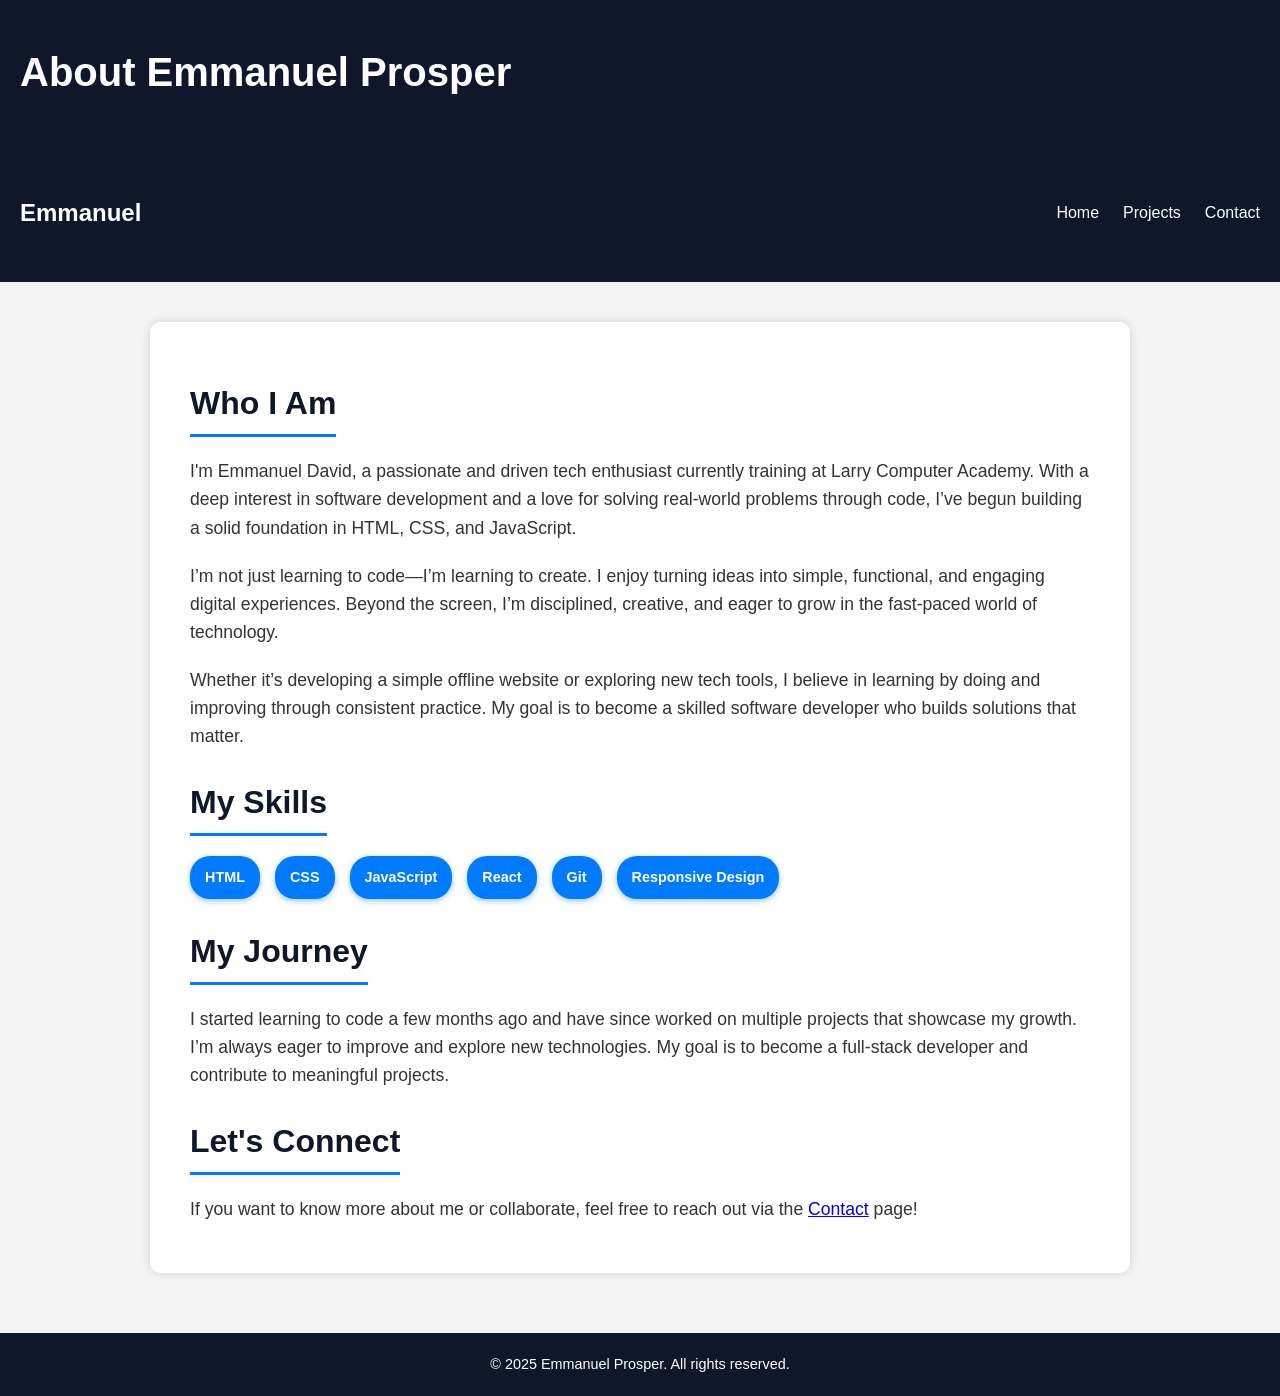
==== about.html @ 2d4dc5f2 "i" ====
<!DOCTYPE html>
<html lang="en">
<head>
  <meta charset="UTF-8" />
  <meta name="viewport" content="width=device-width, initial-scale=1" />
  <title>About Emmanuel Prosper</title>
  <link rel="icon" href="mylogo.jpg">
  <style>
    header {
      background: #1a1a40;
      padding: 1rem 2rem;
      display: flex;
      justify-content: space-between;
      align-items: center;
    }
    .logo {
      color: #fff;
      font-size: 1.5rem;
      font-weight: bold;
    }
        .nav-links {
      list-style: none;
      display: flex;
      gap: 1.5rem;
    }
    .nav-links a {
      color: #fff;
      text-decoration: none;
      font-weight: 500;
    }
    .nav-links a:hover {
      color: #ffd700;
    }
    body {
      margin: 0;
      font-family: 'Segoe UI', Tahoma, Geneva, Verdana, sans-serif;
      background-color: #f4f4f4;
      color: #333;
      line-height: 1.6;
    }
    header {
      background-color: #0f172a;
      color: white;
      padding: 40px 20px;
      text-align: center;
    }
    header h1 {
      margin: 0;
      font-size: 2.5rem;
    }
    main {
      max-width: 900px;
      margin: 40px auto;
      background: white;
      padding: 30px 40px;
      border-radius: 10px;
      box-shadow: 0 0 10px rgba(15, 23, 42, 0.15);
    }
    main h2 {
      color: #0f172a;
      margin-bottom: 20px;
      font-size: 2rem;
      border-bottom: 3px solid #007BFF;
      padding-bottom: 5px;
      width: fit-content;
    }
    main p {
      margin-bottom: 20px;
      font-size: 1.1rem;
    }
    .skills {
      display: flex;
      flex-wrap: wrap;
      gap: 15px;
    }
    .skill {
      background: #007BFF;
        color: white;
      padding: 10px 15px;
      border-radius: 20px;
      font-weight: 600;
      font-size: 0.9rem;
      box-shadow: 0 2px 6px rgba(0, 123, 255, 0.4);
    }
    footer {
      text-align: center;
      padding: 20px;
      background: #0f172a;
      color: white;
      margin-top: 60px;
      font-size: 0.9rem;
    }
    @media (max-width: 600px) {
      main {
        padding: 20px;
        margin: 20px;
      }
    }
  </style>
</head>
<body>
  <header>
    <h1>About Emmanuel Prosper</h1>
  </header>
    <header>
    <div class="logo">Emmanuel</div>
    <ul class="nav-links">
      <li><a href="index.html">Home</a></li>
      <li><a href="projects.html">Projects</a></li>
      <li><a href="contact.html">Contact</a></li>
    </ul>
  </header>


  <main>
    <h2>Who I Am</h2>
    <p>I'm Emmanuel David, a passionate and driven tech enthusiast currently training at Larry Computer Academy. With a deep interest in software development and a love for solving real-world problems through code, I’ve begun building a solid foundation in HTML, CSS, and JavaScript.</p>
    <p>I’m not just learning to code—I’m learning to create. I enjoy turning ideas into simple, functional, and engaging digital experiences. Beyond the screen, I’m disciplined, creative, and eager to grow in the fast-paced world of technology. </p>
    <p> Whether it’s developing a simple offline website or exploring new tech tools, I believe in learning by doing and improving through consistent practice. My goal is to become a skilled software developer who builds solutions that matter.</p>

    <h2>My Skills</h2>
    <div class="skills">
      <div class="skill">HTML</div>
      <div class="skill">CSS</div>
      <div class="skill">JavaScript</div>
      <div class="skill">React</div>
      <div class="skill">Git</div>
      <div class="skill">Responsive Design</div>
    </div>

    <h2>My Journey</h2>
    <p>I started learning to code a few months ago and have since worked on multiple projects that showcase my growth. I’m always eager to improve and explore new technologies. My goal is to become a full-stack developer and contribute to meaningful projects.</p>

    <h2>Let's Connect</h2>
    <p>If you want to know more about me or collaborate, feel free to reach out via the <a href="contact.html">Contact</a> page!</p>
  </main>

  <footer>
    &copy; 2025 Emmanuel Prosper. All rights reserved.
  </footer>
</body>
</html>
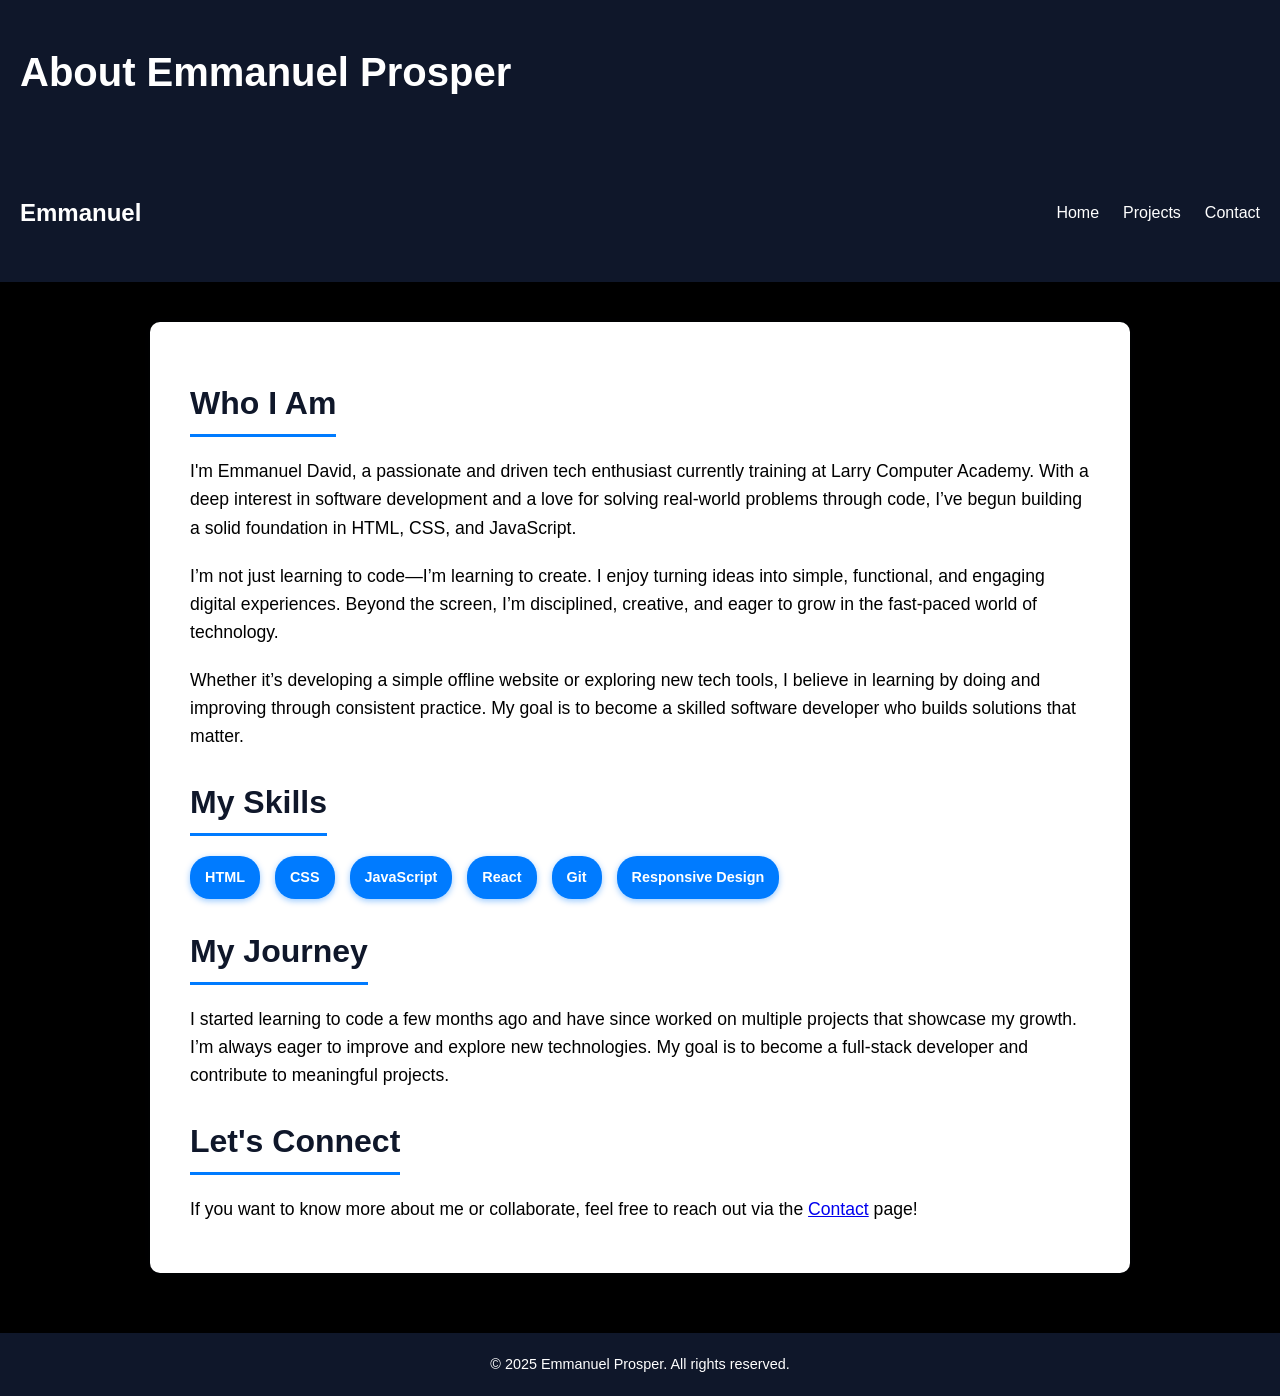
==== commit 96aecdd3: "maybe final" ====
--- a/about.html
+++ b/about.html
@@ -24,9 +24,12 @@
       gap: 1.5rem;
     }
     .nav-links a {
-      color: #fff;
+      color: white;
       text-decoration: none;
       font-weight: 500;
+      position: sticky;
+      top: 10px;
+      bottom: 10px;
     }
     .nav-links a:hover {
       color: #ffd700;
@@ -34,8 +37,8 @@
     body {
       margin: 0;
       font-family: 'Segoe UI', Tahoma, Geneva, Verdana, sans-serif;
-      background-color: #f4f4f4;
-      color: #333;
+      background-color: black;
+      color:black;
       line-height: 1.6;
     }
     header {
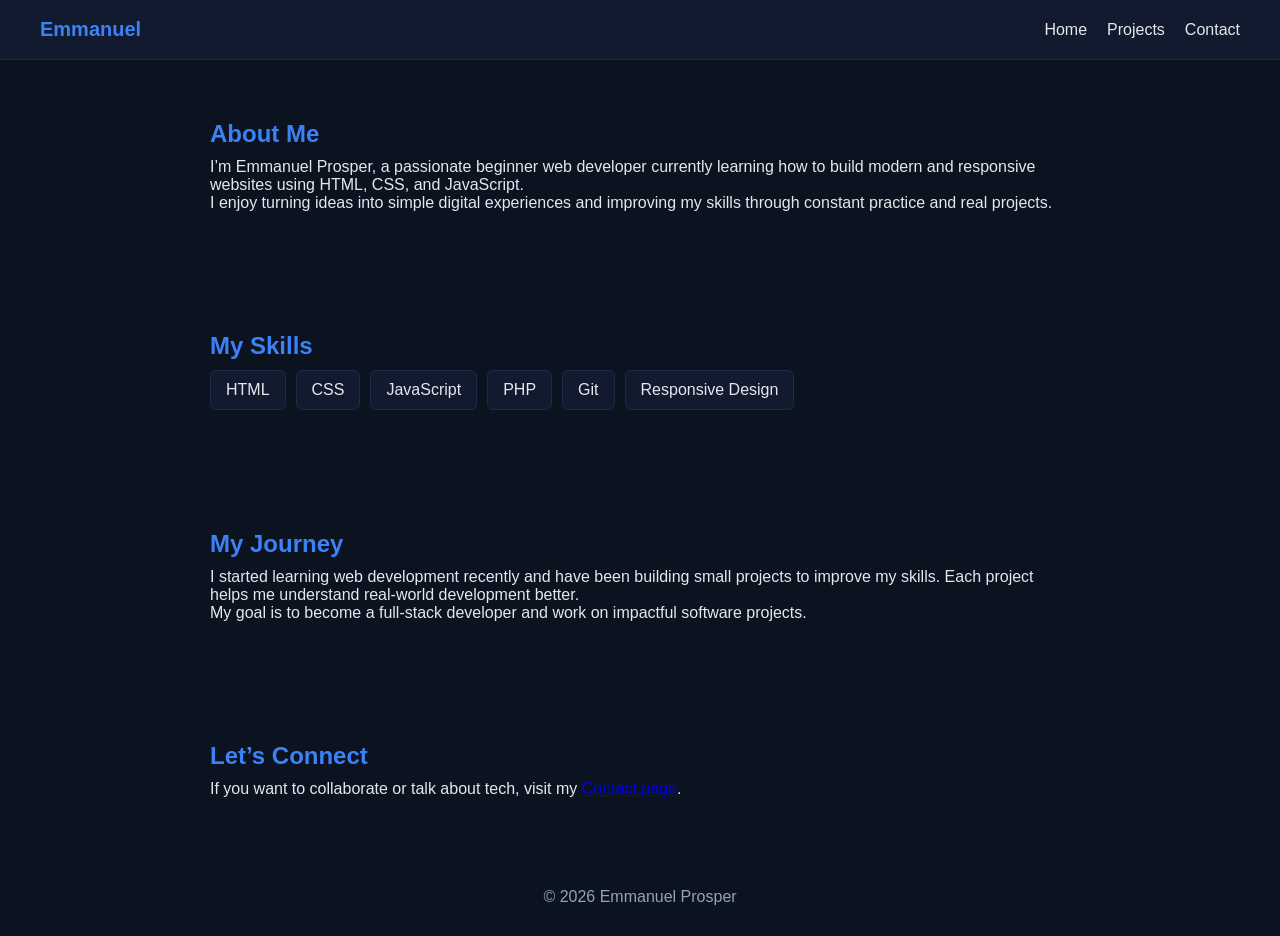
==== commit 41a110ca: "push" ====
--- a/about.html
+++ b/about.html
@@ -1,145 +1,78 @@
 <!DOCTYPE html>
 <html lang="en">
 <head>
-  <meta charset="UTF-8" />
-  <meta name="viewport" content="width=device-width, initial-scale=1" />
-  <title>About Emmanuel Prosper</title>
+  <meta charset="UTF-8">
+  <meta name="viewport" content="width=device-width, initial-scale=1.0">
+  <title>About | Emmanuel Prosper</title>
+
   <link rel="icon" href="mylogo.jpg">
-  <style>
-    header {
-      background: #1a1a40;
-      padding: 1rem 2rem;
-      display: flex;
-      justify-content: space-between;
-      align-items: center;
-    }
-    .logo {
-      color: #fff;
-      font-size: 1.5rem;
-      font-weight: bold;
-    }
-        .nav-links {
-      list-style: none;
-      display: flex;
-      gap: 1.5rem;
-    }
-    .nav-links a {
-      color: white;
-      text-decoration: none;
-      font-weight: 500;
-      position: sticky;
-      top: 10px;
-      bottom: 10px;
-    }
-    .nav-links a:hover {
-      color: #ffd700;
-    }
-    body {
-      margin: 0;
-      font-family: 'Segoe UI', Tahoma, Geneva, Verdana, sans-serif;
-      background-color: black;
-      color:black;
-      line-height: 1.6;
-    }
-    header {
-      background-color: #0f172a;
-      color: white;
-      padding: 40px 20px;
-      text-align: center;
-    }
-    header h1 {
-      margin: 0;
-      font-size: 2.5rem;
-    }
-    main {
-      max-width: 900px;
-      margin: 40px auto;
-      background: white;
-      padding: 30px 40px;
-      border-radius: 10px;
-      box-shadow: 0 0 10px rgba(15, 23, 42, 0.15);
-    }
-    main h2 {
-      color: #0f172a;
-      margin-bottom: 20px;
-      font-size: 2rem;
-      border-bottom: 3px solid #007BFF;
-      padding-bottom: 5px;
-      width: fit-content;
-    }
-    main p {
-      margin-bottom: 20px;
-      font-size: 1.1rem;
-    }
-    .skills {
-      display: flex;
-      flex-wrap: wrap;
-      gap: 15px;
-    }
-    .skill {
-      background: #007BFF;
-        color: white;
-      padding: 10px 15px;
-      border-radius: 20px;
-      font-weight: 600;
-      font-size: 0.9rem;
-      box-shadow: 0 2px 6px rgba(0, 123, 255, 0.4);
-    }
-    footer {
-      text-align: center;
-      padding: 20px;
-      background: #0f172a;
-      color: white;
-      margin-top: 60px;
-      font-size: 0.9rem;
-    }
-    @media (max-width: 600px) {
-      main {
-        padding: 20px;
-        margin: 20px;
-      }
-    }
-  </style>
+  <link rel="stylesheet" href="style.css">
 </head>
+
 <body>
-  <header>
-    <h1>About Emmanuel Prosper</h1>
-  </header>
-    <header>
-    <div class="logo">Emmanuel</div>
-    <ul class="nav-links">
-      <li><a href="index.html">Home</a></li>
-      <li><a href="projects.html">Projects</a></li>
-      <li><a href="contact.html">Contact</a></li>
-    </ul>
-  </header>
 
+<header>
+  <div class="logo">Emmanuel</div>
 
-  <main>
-    <h2>Who I Am</h2>
-    <p>I'm Emmanuel David, a passionate and driven tech enthusiast currently training at Larry Computer Academy. With a deep interest in software development and a love for solving real-world problems through code, I’ve begun building a solid foundation in HTML, CSS, and JavaScript.</p>
-    <p>I’m not just learning to code—I’m learning to create. I enjoy turning ideas into simple, functional, and engaging digital experiences. Beyond the screen, I’m disciplined, creative, and eager to grow in the fast-paced world of technology. </p>
-    <p> Whether it’s developing a simple offline website or exploring new tech tools, I believe in learning by doing and improving through consistent practice. My goal is to become a skilled software developer who builds solutions that matter.</p>
+  <ul class="nav-links">
+    <li><a href="index.html">Home</a></li>
+    <li><a href="projects.html">Projects</a></li>
+    <li><a href="contact.html">Contact</a></li>
+  </ul>
+</header>
 
-    <h2>My Skills</h2>
-    <div class="skills">
-      <div class="skill">HTML</div>
-      <div class="skill">CSS</div>
-      <div class="skill">JavaScript</div>
-      <div class="skill">React</div>
-      <div class="skill">Git</div>
-      <div class="skill">Responsive Design</div>
-    </div>
+<section class="section">
+  <h2>About Me</h2>
 
-    <h2>My Journey</h2>
-    <p>I started learning to code a few months ago and have since worked on multiple projects that showcase my growth. I’m always eager to improve and explore new technologies. My goal is to become a full-stack developer and contribute to meaningful projects.</p>
+  <p>
+    I’m Emmanuel Prosper, a passionate beginner web developer currently learning
+    how to build modern and responsive websites using HTML, CSS, and JavaScript.
+  </p>
 
-    <h2>Let's Connect</h2>
-    <p>If you want to know more about me or collaborate, feel free to reach out via the <a href="contact.html">Contact</a> page!</p>
-  </main>
+  <p>
+    I enjoy turning ideas into simple digital experiences and improving my skills
+    through constant practice and real projects.
+  </p>
+</section>
 
-  <footer>
-    &copy; 2025 Emmanuel Prosper. All rights reserved.
-  </footer>
+<section class="section">
+  <h2>My Skills</h2>
+
+  <div class="skills">
+    <div class="skill">HTML</div>
+    <div class="skill">CSS</div>
+    <div class="skill">JavaScript</div>
+    <div class="skill">PHP</div>
+    <div class="skill">Git</div>
+    <div class="skill">Responsive Design</div>
+  </div>
+</section>
+
+<section class="section">
+  <h2>My Journey</h2>
+
+  <p>
+    I started learning web development recently and have been building small projects
+    to improve my skills. Each project helps me understand real-world development better.
+  </p>
+
+  <p>
+    My goal is to become a full-stack developer and work on impactful software projects.
+  </p>
+</section>
+
+<section class="section">
+  <h2>Let’s Connect</h2>
+
+  <p>
+    If you want to collaborate or talk about tech, visit my
+    <a href="contact.html">Contact page</a>.
+  </p>
+</section>
+
+<footer>
+  <p>© 2026 Emmanuel Prosper</p>
+</footer>
+
 </body>
 </html>
--- a/style.css
+++ b/style.css
@@ -0,0 +1,240 @@
+* {
+  margin: 0;
+  padding: 0;
+  box-sizing: border-box;
+  font-family: Arial, sans-serif;
+}
+
+body {
+  background: #0b1220;
+  color: #e5e7eb;
+}
+
+header {
+  display: flex;
+  justify-content: space-between;
+  align-items: center;
+  padding: 18px 40px;
+  background: #111a2e;
+  border-bottom: 1px solid #1f2a44;
+  position: sticky;
+  top: 0;
+}
+
+.logo {
+  color: #3b82f6;
+  font-weight: bold;
+  font-size: 20px;
+}
+
+.nav-links {
+  display: flex;
+  list-style: none;
+  gap: 20px;
+}
+
+.nav-links a {
+  color: #e5e7eb;
+  text-decoration: none;
+}
+
+.nav-links a:hover {
+  color: #3b82f6;
+}
+
+.hero {
+  text-align: center;
+  padding: 90px 20px;
+}
+
+.hero h1 {
+  font-size: 42px;
+}
+
+.hero span {
+  color: #3b82f6;
+}
+
+#typing {
+  margin-top: 10px;
+  color: #94a3b8;
+}
+
+.btn {
+  display: inline-block;
+  margin-top: 20px;
+  padding: 10px 18px;
+  background: #3b82f6;
+  color: white;
+  border-radius: 6px;
+  text-decoration: none;
+  transition: 0.3s;
+}
+
+.btn:hover {
+  background: #2563eb;
+  transform: translateY(-2px);
+}
+
+.btn.outline {
+  background: transparent;
+  border: 1px solid #3b82f6;
+  color: #3b82f6;
+}
+
+.section {
+  max-width: 900px;
+  margin: auto;
+  padding: 60px 20px;
+}
+
+.section h2 {
+  color: #3b82f6;
+  margin-bottom: 10px;
+}
+
+.skills {
+  display: flex;
+  flex-wrap: wrap;
+  gap: 10px;
+}
+
+.skill {
+  background: #111a2e;
+  border: 1px solid #1f2a44;
+  padding: 10px 15px;
+  border-radius: 6px;
+}
+
+footer {
+  text-align: center;
+  padding: 30px;
+  color: #94a3b8;
+}
+
+.contact-wrapper {
+  min-height: 80vh;
+  display: flex;
+  justify-content: center;
+  align-items: center;
+  padding: 40px 20px;
+}
+
+.contact-card {
+  width: 100%;
+  max-width: 500px;
+  background: #111a2e;
+  border: 1px solid #1f2a44;
+  padding: 30px;
+  border-radius: 12px;
+  text-align: center;
+}
+
+.contact-card h1 {
+  color: #3b82f6;
+  margin-bottom: 10px;
+}
+
+.contact-card p {
+  color: #94a3b8;
+  margin-bottom: 20px;
+}
+
+.contact-card form {
+  display: flex;
+  flex-direction: column;
+  gap: 12px;
+}
+
+.contact-card input,
+.contact-card textarea {
+  padding: 12px;
+  border-radius: 6px;
+  border: 1px solid #1f2a44;
+  background: #0b1220;
+  color: #e5e7eb;
+  outline: none;
+}
+
+.contact-card input:focus,
+.contact-card textarea:focus {
+  border-color: #3b82f6;
+}
+
+.contact-card button {
+  padding: 12px;
+  background: #3b82f6;
+  border: none;
+  color: white;
+  border-radius: 6px;
+  cursor: pointer;
+  transition: 0.3s;
+}
+
+.contact-card button:hover {
+  background: #2563eb;
+}
+
+.socials {
+  margin-top: 20px;
+  display: flex;
+  justify-content: center;
+  gap: 10px;
+}
+
+.socials a {
+  color: #e5e7eb;
+  text-decoration: none;
+  padding: 6px 10px;
+  border: 1px solid #1f2a44;
+  border-radius: 6px;
+  font-size: 14px;
+  transition: 0.3s;
+}
+
+.socials a:hover {
+  border-color: #3b82f6;
+  color: #3b82f6;
+}
+
+.projects {
+  display: grid;
+  grid-template-columns: repeat(auto-fit, minmax(260px, 1fr));
+  gap: 20px;
+}
+
+.project-card {
+  background: #111a2e;
+  border: 1px solid #1f2a44;
+  padding: 20px;
+  border-radius: 10px;
+  transition: 0.3s;
+  position: relative;
+  overflow: hidden;
+}
+.project-card:hover {
+  transform: translateY(-6px);
+  border-color: #3b82f6;
+  box-shadow: 0 10px 25px rgba(59,130,246,0.15);
+}
+.project-card h3 {
+  color: #e5e7eb;
+  margin-bottom: 8px;
+}
+
+.project-card p {
+  color: #94a3b8;
+  font-size: 14px;
+}
+
+.project-card a {
+  display: inline-block;
+  margin-top: 12px;
+  color: #3b82f6;
+  text-decoration: none;
+  font-weight: bold;
+}
+
+.project-card a:hover {
+  text-decoration: underline;
+}
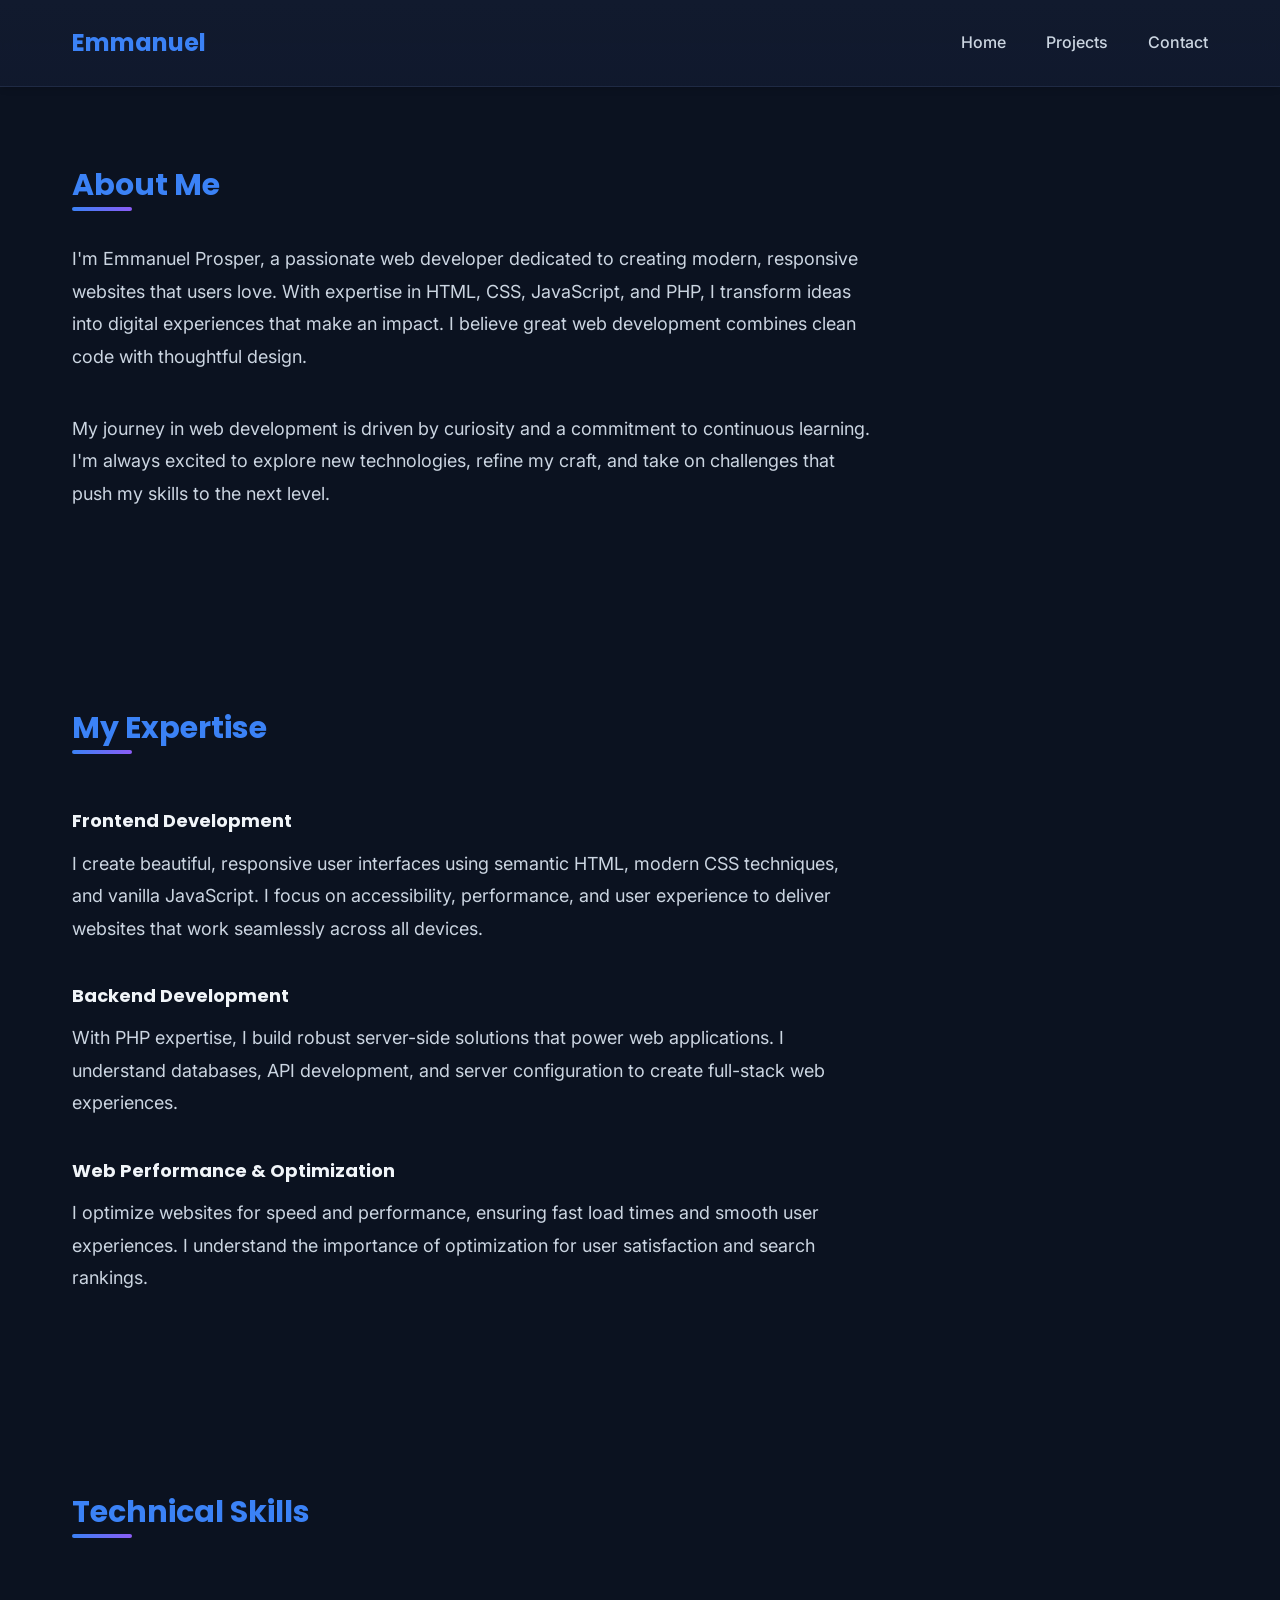
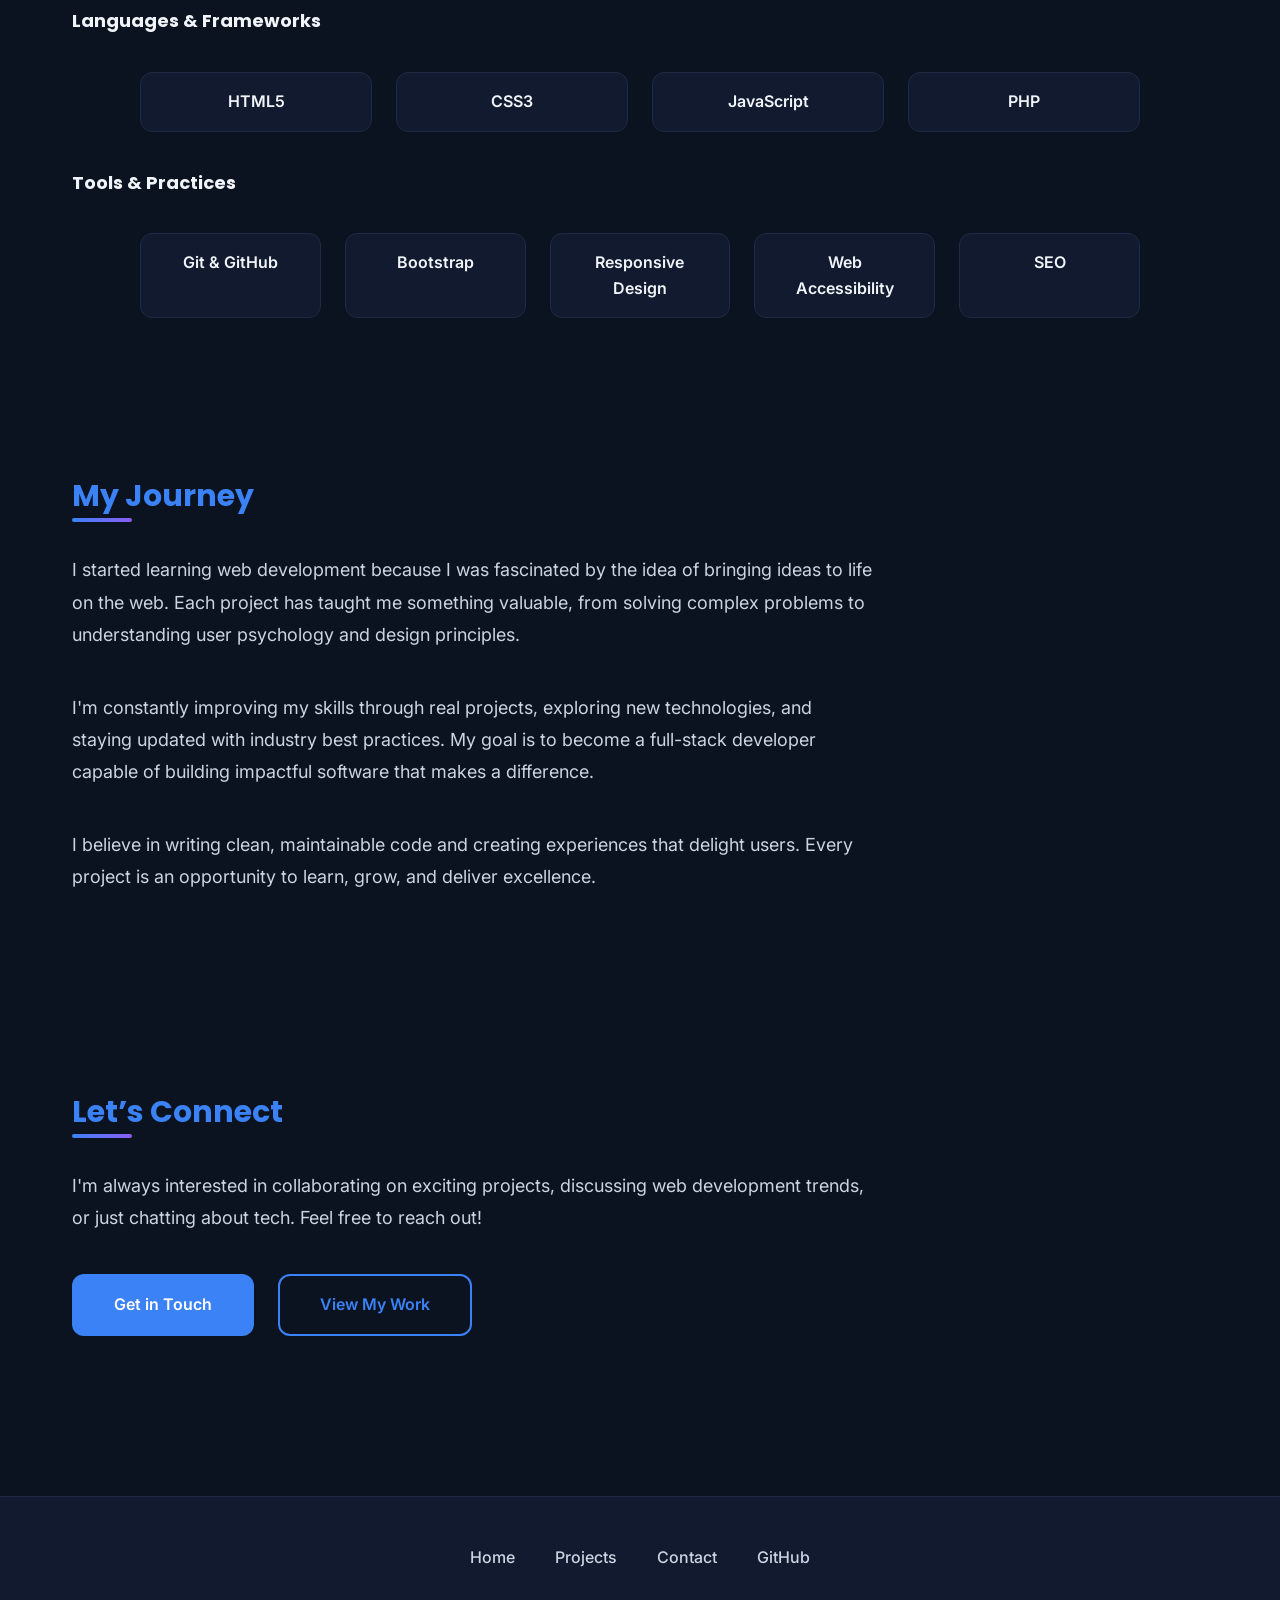
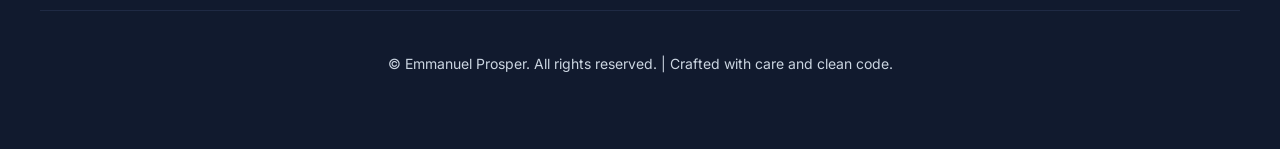
==== commit 22c5eca9: "my latest" ====
--- a/about.html
+++ b/about.html
@@ -3,48 +3,98 @@
 <head>
   <meta charset="UTF-8">
   <meta name="viewport" content="width=device-width, initial-scale=1.0">
-  <title>About | Emmanuel Prosper</title>
+  <meta name="description" content="Learn more about Emmanuel Prosper, a passionate web developer dedicated to creating modern, responsive websites. Discover my journey, skills, and what drives my passion for web development.">
+  <meta name="keywords" content="web developer, about Emmanuel Prosper, web development journey, skills, experience">
+  
+  <!-- Open Graph Meta Tags -->
+  <meta property="og:type" content="website" />
+  <meta property="og:title" content="About | Emmanuel Prosper" />
+  <meta property="og:description" content="Learn about Emmanuel Prosper's journey as a web developer and his passion for creating amazing web experiences." />
+  <meta property="og:url" content="https://emmanuelsportfolio.com/about.html" />
 
+  <title>About Me | Emmanuel Prosper</title>
   <link rel="icon" href="mylogo.jpg">
   <link rel="stylesheet" href="style.css">
+  <link rel="canonical" href="https://emmanuelsportfolio.com/about.html" />
 </head>
 
 <body>
 
 <header>
-  <div class="logo">Emmanuel</div>
+  <div class="header-inner">
+    <div class="logo">Emmanuel</div>
 
-  <ul class="nav-links">
-    <li><a href="index.html">Home</a></li>
-    <li><a href="projects.html">Projects</a></li>
-    <li><a href="contact.html">Contact</a></li>
-  </ul>
+    <nav>
+      <ul class="nav-links">
+        <li><a href="index.html">Home</a></li>
+        <li><a href="projects.html">Projects</a></li>
+        <li><a href="contact.html">Contact</a></li>
+      </ul>
+    </nav>
+
+    <button class="menu-toggle" aria-label="Toggle navigation menu" onclick="toggleMobileMenu()">
+      <span></span>
+      <span></span>
+      <span></span>
+    </button>
+  </div>
 </header>
+
+<main>
 
 <section class="section">
   <h2>About Me</h2>
 
   <p>
-    I’m Emmanuel Prosper, a passionate beginner web developer currently learning
-    how to build modern and responsive websites using HTML, CSS, and JavaScript.
+    I'm Emmanuel Prosper, a passionate web developer dedicated to creating modern, responsive websites that users love. With expertise in HTML, CSS, JavaScript, and PHP, I transform ideas into digital experiences that make an impact. I believe great web development combines clean code with thoughtful design.
   </p>
 
   <p>
-    I enjoy turning ideas into simple digital experiences and improving my skills
-    through constant practice and real projects.
+    My journey in web development is driven by curiosity and a commitment to continuous learning. I'm always excited to explore new technologies, refine my craft, and take on challenges that push my skills to the next level.
   </p>
 </section>
 
 <section class="section">
-  <h2>My Skills</h2>
+  <h2>My Expertise</h2>
 
-  <div class="skills">
-    <div class="skill">HTML</div>
-    <div class="skill">CSS</div>
-    <div class="skill">JavaScript</div>
-    <div class="skill">PHP</div>
-    <div class="skill">Git</div>
-    <div class="skill">Responsive Design</div>
+<h3 class="expertise-title">Frontend Development</h3>
+  <p>
+    I create beautiful, responsive user interfaces using semantic HTML, modern CSS techniques, and vanilla JavaScript. I focus on accessibility, performance, and user experience to deliver websites that work seamlessly across all devices.
+  </p>
+
+  <h3 class="expertise-title">Backend Development</h3>
+  <p>
+    With PHP expertise, I build robust server-side solutions that power web applications. I understand databases, API development, and server configuration to create full-stack web experiences.
+  </p>
+
+  <h3 class="expertise-title">Web Performance & Optimization</h3>
+  <p>
+    I optimize websites for speed and performance, ensuring fast load times and smooth user experiences. I understand the importance of optimization for user satisfaction and search rankings.
+  </p>
+</section>
+
+<section class="section">
+  <h2>Technical Skills</h2>
+
+  <div class="skill-group">
+    <h3 class="expertise-title">Languages & Frameworks</h3>
+    <div class="skills">
+      <div class="skill">HTML5</div>
+      <div class="skill">CSS3</div>
+      <div class="skill">JavaScript</div>
+      <div class="skill">PHP</div>
+    </div>
+  </div>
+
+  <div class="skill-group">
+    <h3 class="expertise-title">Tools & Practices</h3>
+    <div class="skills">
+      <div class="skill">Git & GitHub</div>
+      <div class="skill">Bootstrap</div>
+      <div class="skill">Responsive Design</div>
+      <div class="skill">Web Accessibility</div>
+      <div class="skill">SEO</div>
+    </div>
   </div>
 </section>
 
@@ -52,12 +102,15 @@
   <h2>My Journey</h2>
 
   <p>
-    I started learning web development recently and have been building small projects
-    to improve my skills. Each project helps me understand real-world development better.
+    I started learning web development because I was fascinated by the idea of bringing ideas to life on the web. Each project has taught me something valuable, from solving complex problems to understanding user psychology and design principles.
   </p>
 
   <p>
-    My goal is to become a full-stack developer and work on impactful software projects.
+    I'm constantly improving my skills through real projects, exploring new technologies, and staying updated with industry best practices. My goal is to become a full-stack developer capable of building impactful software that makes a difference.
+  </p>
+
+  <p>
+    I believe in writing clean, maintainable code and creating experiences that delight users. Every project is an opportunity to learn, grow, and deliver excellence.
   </p>
 </section>
 
@@ -65,13 +118,30 @@
   <h2>Let’s Connect</h2>
 
   <p>
-    If you want to collaborate or talk about tech, visit my
-    <a href="contact.html">Contact page</a>.
+    I'm always interested in collaborating on exciting projects, discussing web development trends, or just chatting about tech. Feel free to reach out!
   </p>
+
+  <div class="btn-group">
+    <a href="contact.html" class="btn">Get in Touch</a>
+    <a href="projects.html" class="btn outline">View My Work</a>
+  </div>
 </section>
 
+</main>
+
 <footer>
-  <p>© 2026 Emmanuel Prosper</p>
+  <div class="footer-content">
+    <div class="footer-links">
+      <a href="index.html">Home</a>
+      <a href="projects.html">Projects</a>
+      <a href="contact.html">Contact</a>
+      <a href="https://github.com/emmanuelprosper1314" target="_blank" rel="noopener noreferrer">GitHub</a>
+    </div>
+    <div class="footer-divider"></div>
+    <div class="footer-bottom">
+      <p>&copy; <span id="year"></span> Emmanuel Prosper. All rights reserved. | Crafted with care and clean code.</p>
+    </div>
+  </div>
 </footer>
 
 </body>
--- a/style.css
+++ b/style.css
@@ -1,240 +1,1062 @@
+/* ============================================
+   DESIGN SYSTEM & CUSTOM PROPERTIES
+   ============================================ */
+
+@import url('https://fonts.googleapis.com/css2?family=Inter:wght@300;400;500;600;700&family=Poppins:wght@600;700;800&display=swap');
+
+:root {
+  /* ---- COLORS ---- */
+  --color-primary: #3b82f6;
+  --color-primary-dark: #2563eb;
+  --color-primary-light: #60a5fa;
+  --color-accent: #8b5cf6;
+  --color-accent-light: #a78bfa;
+  
+  --color-bg-base: #0b1220;
+  --color-bg-secondary: #111a2e;
+  --color-bg-tertiary: #1a2640;
+  
+  --color-text-primary: #f1f5f9;
+  --color-text-secondary: #cbd5e1;
+  --color-text-tertiary: #94a3b8;
+  
+  --color-border: #1f2a44;
+  --color-border-light: #2d3e5f;
+  
+  --color-success: #10b981;
+  --color-warning: #f59e0b;
+  --color-error: #ef4444;
+  
+  /* ---- TYPOGRAPHY ---- */
+  --font-base: 'Inter', -apple-system, BlinkMacSystemFont, 'Segoe UI', sans-serif;
+  --font-display: 'Poppins', 'Inter', sans-serif;
+  
+  --text-xs: 0.75rem;
+  --text-sm: 0.875rem;
+  --text-base: 1rem;
+  --text-lg: 1.125rem;
+  --text-xl: 1.25rem;
+  --text-2xl: 1.5rem;
+  --text-3xl: 1.875rem;
+  --text-4xl: 2.25rem;
+  --text-5xl: 3rem;
+  
+  --font-weight-light: 300;
+  --font-weight-normal: 400;
+  --font-weight-medium: 500;
+  --font-weight-semibold: 600;
+  --font-weight-bold: 700;
+  --font-weight-extrabold: 800;
+  
+  /* ---- SPACING ---- */
+  --space-xs: 0.25rem;
+  --space-sm: 0.5rem;
+  --space-md: 1rem;
+  --space-lg: 1.5rem;
+  --space-xl: 2rem;
+  --space-2xl: 2.5rem;
+  --space-3xl: 3rem;
+  --space-4xl: 4rem;
+  --space-5xl: 5rem;
+  
+  /* ---- BORDER & RADIUS ---- */
+  --radius-sm: 0.375rem;
+  --radius-md: 0.5rem;
+  --radius-lg: 0.75rem;
+  --radius-xl: 1rem;
+  --radius-2xl: 1.5rem;
+  --radius-full: 9999px;
+  
+  /* ---- SHADOWS ---- */
+  --shadow-sm: 0 1px 2px 0 rgba(0, 0, 0, 0.05);
+  --shadow-md: 0 4px 6px -1px rgba(0, 0, 0, 0.1), 0 2px 4px -2px rgba(0, 0, 0, 0.1);
+  --shadow-lg: 0 10px 15px -3px rgba(0, 0, 0, 0.1), 0 4px 6px -4px rgba(0, 0, 0, 0.1);
+  --shadow-xl: 0 20px 25px -5px rgba(0, 0, 0, 0.1), 0 8px 10px -6px rgba(0, 0, 0, 0.1);
+  --shadow-2xl: 0 25px 50px -12px rgba(0, 0, 0, 0.25);
+  --shadow-primary: 0 10px 25px rgba(59, 130, 246, 0.15);
+  
+  /* ---- TRANSITIONS ---- */
+  --transition-fast: 150ms cubic-bezier(0.4, 0, 0.2, 1);
+  --transition-base: 300ms cubic-bezier(0.4, 0, 0.2, 1);
+  --transition-slow: 500ms cubic-bezier(0.4, 0, 0.2, 1);
+  
+  /* ---- BREAKPOINTS (Mobile-First) ---- */
+  /* sm: 640px, md: 768px, lg: 1024px, xl: 1280px */
+}
+
+/* ============================================
+   RESET & BASE STYLES
+   ============================================ */
+
 * {
   margin: 0;
   padding: 0;
   box-sizing: border-box;
-  font-family: Arial, sans-serif;
+}
+
+html {
+  scroll-behavior: smooth;
 }
 
 body {
-  background: #0b1220;
-  color: #e5e7eb;
-}
+  background: var(--color-bg-base);
+  color: var(--color-text-primary);
+  font-family: var(--font-base);
+  font-size: var(--text-base);
+  line-height: 1.6;
+  -webkit-font-smoothing: antialiased;
+  -moz-osx-font-smoothing: grayscale;
+  overflow-x: hidden;
+}
+
+/* ---- GLOBAL CONTAINER SYSTEM ---- */
+.container {
+  width: 100%;
+  max-width: 1200px;
+  margin: 0 auto;
+  padding: 0 var(--space-xl);
+}
+
+.container-wide {
+  width: 100%;
+  max-width: 1400px;
+  margin: 0 auto;
+  padding: 0 var(--space-xl);
+}
+
+/* ============================================
+   TYPOGRAPHY
+   ============================================ */
+
+h1, h2, h3, h4, h5, h6 {
+  font-family: var(--font-display);
+  font-weight: var(--font-weight-bold);
+  line-height: 1.2;
+  margin-bottom: var(--space-lg);
+}
+
+h1 {
+  font-size: var(--text-5xl);
+  font-weight: var(--font-weight-extrabold);
+}
+
+h2 {
+  font-size: var(--text-3xl);
+  color: var(--color-primary);
+}
+
+h3 {
+  font-size: var(--text-2xl);
+  color: var(--color-text-primary);
+}
+
+h4 {
+  font-size: var(--text-xl);
+}
+
+h5 {
+  font-size: var(--text-lg);
+}
+
+h6 {
+  font-size: var(--text-base);
+}
+
+p {
+  color: var(--color-text-secondary);
+  line-height: 1.8;
+  margin-bottom: var(--space-lg);
+}
+
+a {
+  color: var(--color-primary);
+  text-decoration: none;
+  transition: color var(--transition-fast);
+}
+
+a:hover {
+  color: var(--color-primary-light);
+}
+
+a:focus {
+  outline: 2px solid var(--color-primary);
+  outline-offset: 2px;
+  border-radius: var(--radius-sm);
+}
+
+/* ============================================
+   HEADER & NAVIGATION
+   ============================================ */
 
 header {
+  background: linear-gradient(180deg, var(--color-bg-secondary) 0%, rgba(17, 26, 46, 0.95) 100%);
+  border-bottom: 1px solid var(--color-border);
+  position: sticky;
+  top: 0;
+  z-index: 100;
+  backdrop-filter: blur(10px);
+  box-shadow: var(--shadow-md);
+}
+
+.header-inner {
+  max-width: 1200px;
+  margin: 0 auto;
+  width: 100%;
   display: flex;
   justify-content: space-between;
   align-items: center;
-  padding: 18px 40px;
-  background: #111a2e;
-  border-bottom: 1px solid #1f2a44;
-  position: sticky;
-  top: 0;
+  padding: var(--space-lg) var(--space-xl);
 }
 
 .logo {
-  color: #3b82f6;
-  font-weight: bold;
-  font-size: 20px;
+  color: var(--color-primary);
+  font-weight: var(--font-weight-bold);
+  font-size: var(--text-2xl);
+  font-family: var(--font-display);
+  transition: transform var(--transition-fast);
+}
+
+.logo:hover {
+  transform: scale(1.05);
 }
 
 .nav-links {
   display: flex;
   list-style: none;
-  gap: 20px;
+  gap: var(--space-2xl);
 }
 
 .nav-links a {
-  color: #e5e7eb;
-  text-decoration: none;
+  color: var(--color-text-secondary);
+  font-weight: var(--font-weight-medium);
+  position: relative;
+  transition: color var(--transition-fast);
+}
+
+.nav-links a::after {
+  content: '';
+  position: absolute;
+  bottom: -4px;
+  left: 0;
+  width: 0;
+  height: 2px;
+  background: var(--color-primary);
+  transition: width var(--transition-fast);
 }
 
 .nav-links a:hover {
-  color: #3b82f6;
-}
+  color: var(--color-primary);
+}
+
+.nav-links a:hover::after {
+  width: 100%;
+}
+
+/* Mobile Menu Button */
+.menu-toggle {
+  display: none;
+  flex-direction: column;
+  gap: 5px;
+  cursor: pointer;
+  background: none;
+  border: none;
+  padding: var(--space-md);
+}
+
+.menu-toggle span {
+  width: 25px;
+  height: 2px;
+  background: var(--color-text-primary);
+  transition: all var(--transition-base);
+  display: block;
+}
+
+.menu-toggle.active span:nth-child(1) {
+  transform: rotate(45deg) translate(8px, 8px);
+}
+
+.menu-toggle.active span:nth-child(2) {
+  opacity: 0;
+}
+
+.menu-toggle.active span:nth-child(3) {
+  transform: rotate(-45deg) translate(8px, -8px);
+}
+
+/* ============================================
+   HERO SECTION
+   ============================================ */
 
 .hero {
   text-align: center;
-  padding: 90px 20px;
+  padding: var(--space-5xl) var(--space-xl);
+  min-height: 90vh;
+  display: flex;
+  flex-direction: column;
+  justify-content: center;
+  align-items: center;
+  position: relative;
+  overflow: hidden;
+  background: linear-gradient(135deg, rgba(59, 130, 246, 0.05) 0%, transparent 100%);
+}
+
+.hero::before {
+  content: '';
+  position: absolute;
+  top: -50%;
+  right: -10%;
+  width: 500px;
+  height: 500px;
+  background: radial-gradient(circle, rgba(59, 130, 246, 0.1) 0%, transparent 70%);
+  border-radius: 50%;
+  animation: float 6s ease-in-out infinite;
+  z-index: 0;
+}
+
+@keyframes float {
+  0%, 100% { transform: translateY(0px); }
+  50% { transform: translateY(-30px); }
+}
+
+.hero-content {
+  position: relative;
+  z-index: 1;
+  max-width: 800px;
+  margin: 0 auto;
+  width: 100%;
 }
 
 .hero h1 {
-  font-size: 42px;
-}
-
-.hero span {
-  color: #3b82f6;
+  font-size: clamp(var(--text-3xl), 8vw, var(--text-5xl));
+  margin-bottom: var(--space-lg);
+  font-weight: var(--font-weight-extrabold);
+  background: linear-gradient(135deg, var(--color-text-primary) 0%, var(--color-primary) 100%);
+  -webkit-background-clip: text;
+  -webkit-text-fill-color: transparent;
+  background-clip: text;
+}
+
+.hero-subtitle {
+  font-size: var(--text-xl);
+  color: var(--color-text-secondary);
+  margin-bottom: var(--space-lg);
+  font-weight: var(--font-weight-medium);
 }
 
 #typing {
-  margin-top: 10px;
-  color: #94a3b8;
-}
+  margin-top: var(--space-md);
+  color: var(--color-primary);
+  font-size: var(--text-lg);
+  font-weight: var(--font-weight-semibold);
+  min-height: 30px;
+}
+
+.hero-role {
+  margin-top: var(--space-lg);
+}
+
+.hero-role-label {
+  margin-bottom: var(--space-sm);
+  color: var(--color-text-secondary);
+}
+
+.hero-buttons {
+  display: flex;
+  gap: var(--space-lg);
+  justify-content: center;
+  flex-wrap: wrap;
+  margin-top: var(--space-3xl);
+}
+
+/* ============================================
+   BUTTONS
+   ============================================ */
 
 .btn {
-  display: inline-block;
-  margin-top: 20px;
-  padding: 10px 18px;
-  background: #3b82f6;
+  display: inline-flex;
+  align-items: center;
+  justify-content: center;
+  padding: var(--space-md) var(--space-2xl);
+  background: var(--color-primary);
   color: white;
-  border-radius: 6px;
+  border-radius: var(--radius-lg);
+  border: 2px solid transparent;
   text-decoration: none;
-  transition: 0.3s;
+  font-weight: var(--font-weight-semibold);
+  transition: all var(--transition-base);
+  cursor: pointer;
+  gap: var(--space-sm);
+  font-family: var(--font-base);
+  font-size: var(--text-base);
+  position: relative;
+  overflow: hidden;
+}
+
+.btn::before {
+  content: '';
+  position: absolute;
+  top: 50%;
+  left: 50%;
+  width: 0;
+  height: 0;
+  border-radius: 50%;
+  background: rgba(255, 255, 255, 0.2);
+  transform: translate(-50%, -50%);
+  transition: width var(--transition-base), height var(--transition-base);
+}
+
+.btn:hover::before {
+  width: 300px;
+  height: 300px;
 }
 
 .btn:hover {
-  background: #2563eb;
-  transform: translateY(-2px);
+  background: var(--color-primary-dark);
+  transform: translateY(-3px);
+  box-shadow: var(--shadow-primary);
+}
+
+.btn:focus {
+  outline: 2px solid var(--color-primary);
+  outline-offset: 2px;
+}
+
+.btn:active {
+  transform: translateY(-1px);
 }
 
 .btn.outline {
   background: transparent;
-  border: 1px solid #3b82f6;
-  color: #3b82f6;
-}
+  border-color: var(--color-primary);
+  color: var(--color-primary);
+}
+
+.btn.outline:hover {
+  background: rgba(59, 130, 246, 0.1);
+  border-color: var(--color-primary-light);
+  color: var(--color-primary-light);
+}
+
+.btn.secondary {
+  background: var(--color-accent);
+}
+
+.btn.secondary:hover {
+  background: var(--color-accent-light);
+}
+
+.btn-small {
+  padding: var(--space-sm) var(--space-lg);
+  font-size: var(--text-sm);
+}
+
+.btn-block {
+  width: 100%;
+}
+
+.btn-group {
+  display: flex;
+  flex-wrap: wrap;
+  gap: var(--space-lg);
+  margin-top: var(--space-2xl);
+}
+
+/* ============================================
+   UTILITIES
+   ============================================ */
+
+.text-center {
+  text-align: center;
+}
+
+.skill-group {
+  margin-top: var(--space-2xl);
+}
+
+.expertise-title {
+  color: var(--color-text-primary);
+  margin-bottom: var(--space-md);
+  margin-top: var(--space-lg);
+  font-size: var(--text-lg);
+}
+
+.connect-title {
+  color: var(--color-text-primary);
+  font-size: var(--text-lg);
+  margin-bottom: var(--space-xl);
+}
+
+/* ============================================
+   SECTIONS
+   ============================================ */
 
 .section {
-  max-width: 900px;
-  margin: auto;
-  padding: 60px 20px;
+  max-width: 1200px;
+  margin: 0 auto;
+  padding: var(--space-5xl) var(--space-xl);
+  width: 100%;
 }
 
 .section h2 {
-  color: #3b82f6;
-  margin-bottom: 10px;
-}
+  margin-bottom: var(--space-2xl);
+  position: relative;
+  display: inline-block;
+}
+
+.section h2::after {
+  content: '';
+  position: absolute;
+  bottom: -8px;
+  left: 0;
+  width: 60px;
+  height: 4px;
+  background: linear-gradient(90deg, var(--color-primary), var(--color-accent));
+  border-radius: var(--radius-full);
+}
+
+.section p {
+  font-size: var(--text-lg);
+  max-width: 800px;
+  margin-bottom: var(--space-2xl);
+}
+
+/* ============================================
+   SKILLS SECTION
+   ============================================ */
 
 .skills {
+  display: grid;
+  grid-template-columns: repeat(auto-fit, minmax(150px, 1fr));
+  gap: var(--space-lg);
+  margin-top: var(--space-2xl);
+  max-width: 1000px;
+  margin-left: auto;
+  margin-right: auto;
+  width: 100%;
+}
+
+.skill {
+  background: var(--color-bg-secondary);
+  border: 1px solid var(--color-border);
+  padding: var(--space-md) var(--space-lg);
+  border-radius: var(--radius-lg);
+  text-align: center;
+  font-weight: var(--font-weight-semibold);
+  transition: all var(--transition-base);
+  cursor: default;
+  position: relative;
+  overflow: hidden;
+}
+
+.skill::before {
+  content: '';
+  position: absolute;
+  top: 0;
+  left: -100%;
+  width: 100%;
+  height: 100%;
+  background: linear-gradient(90deg, transparent, rgba(59, 130, 246, 0.2), transparent);
+  transition: left var(--transition-base);
+}
+
+.skill:hover {
+  border-color: var(--color-primary);
+  background: var(--color-bg-tertiary);
+  transform: translateY(-4px);
+  box-shadow: var(--shadow-md), var(--shadow-primary);
+}
+
+.skill:hover::before {
+  left: 100%;
+}
+
+/* ============================================
+   PROJECTS SECTION
+   ============================================ */
+
+.projects {
+  display: grid;
+  grid-template-columns: repeat(auto-fit, minmax(280px, 1fr));
+  gap: var(--space-2xl);
+  margin-top: var(--space-2xl);
+  max-width: 1200px;
+  margin-left: auto;
+  margin-right: auto;
+  width: 100%;
+}
+
+.project-card {
+  background: linear-gradient(135deg, var(--color-bg-secondary) 0%, var(--color-bg-tertiary) 100%);
+  border: 1px solid var(--color-border);
+  border-radius: var(--radius-xl);
+  padding: var(--space-2xl);
+  transition: all var(--transition-base);
+  position: relative;
+  overflow: hidden;
+  display: flex;
+  flex-direction: column;
+  height: 100%;
+}
+
+.project-card::before {
+  content: '';
+  position: absolute;
+  top: 0;
+  left: 0;
+  width: 100%;
+  height: 4px;
+  background: linear-gradient(90deg, var(--color-primary), var(--color-accent));
+  opacity: 0;
+  transition: opacity var(--transition-base);
+}
+
+.project-card:hover {
+  border-color: var(--color-primary);
+  transform: translateY(-8px);
+  box-shadow: var(--shadow-lg), var(--shadow-primary);
+  background: linear-gradient(135deg, var(--color-bg-secondary) 0%, rgba(59, 130, 246, 0.05) 100%);
+}
+
+.project-card:hover::before {
+  opacity: 1;
+}
+
+.project-card h3 {
+  margin-bottom: var(--space-md);
+  font-size: var(--text-xl);
+}
+
+.project-card p {
+  color: var(--color-text-tertiary);
+  font-size: var(--text-sm);
+  line-height: 1.7;
+  flex-grow: 1;
+}
+
+.project-tags {
   display: flex;
   flex-wrap: wrap;
-  gap: 10px;
-}
-
-.skill {
-  background: #111a2e;
-  border: 1px solid #1f2a44;
-  padding: 10px 15px;
-  border-radius: 6px;
-}
-
-footer {
-  text-align: center;
-  padding: 30px;
-  color: #94a3b8;
-}
+  gap: var(--space-sm);
+  margin: var(--space-lg) 0;
+}
+
+.project-tag {
+  background: rgba(59, 130, 246, 0.1);
+  color: var(--color-primary);
+  padding: var(--space-xs) var(--space-md);
+  border-radius: var(--radius-full);
+  font-size: var(--text-xs);
+  font-weight: var(--font-weight-semibold);
+  border: 1px solid rgba(59, 130, 246, 0.2);
+}
+
+.project-links {
+  display: flex;
+  gap: var(--space-lg);
+  margin-top: var(--space-lg);
+}
+
+.project-card a {
+  display: inline-flex;
+  align-items: center;
+  gap: var(--space-sm);
+  color: var(--color-primary);
+  font-weight: var(--font-weight-semibold);
+  font-size: var(--text-sm);
+  transition: all var(--transition-fast);
+  position: relative;
+}
+
+.project-card a::after {
+  content: '→';
+  transition: transform var(--transition-fast);
+}
+
+.project-card a:hover {
+  color: var(--color-primary-light);
+}
+
+.project-card a:hover::after {
+  transform: translateX(4px);
+}
+
+/* ============================================
+   CONTACT SECTION
+   ============================================ */
 
 .contact-wrapper {
-  min-height: 80vh;
+  min-height: 90vh;
   display: flex;
   justify-content: center;
   align-items: center;
-  padding: 40px 20px;
+  padding: var(--space-3xl) var(--space-xl);
+  max-width: 100%;
+  margin: 0 auto;
 }
 
 .contact-card {
   width: 100%;
-  max-width: 500px;
-  background: #111a2e;
-  border: 1px solid #1f2a44;
-  padding: 30px;
-  border-radius: 12px;
+  max-width: 600px;
+  background: linear-gradient(135deg, var(--color-bg-secondary) 0%, var(--color-bg-tertiary) 100%);
+  border: 1px solid var(--color-border);
+  padding: var(--space-3xl);
+  border-radius: var(--radius-2xl);
   text-align: center;
+  box-shadow: var(--shadow-lg);
+  margin: 0 auto;
 }
 
 .contact-card h1 {
-  color: #3b82f6;
-  margin-bottom: 10px;
+  color: var(--color-text-primary);
+  margin-bottom: var(--space-md);
 }
 
 .contact-card p {
-  color: #94a3b8;
-  margin-bottom: 20px;
+  color: var(--color-text-secondary);
+  margin-bottom: var(--space-2xl);
 }
 
 .contact-card form {
   display: flex;
   flex-direction: column;
-  gap: 12px;
+  gap: var(--space-lg);
+}
+
+.form-group {
+  text-align: left;
+}
+
+.form-group label {
+  display: block;
+  color: var(--color-text-secondary);
+  font-weight: var(--font-weight-medium);
+  margin-bottom: var(--space-sm);
+  font-size: var(--text-sm);
 }
 
 .contact-card input,
 .contact-card textarea {
-  padding: 12px;
-  border-radius: 6px;
-  border: 1px solid #1f2a44;
-  background: #0b1220;
-  color: #e5e7eb;
-  outline: none;
+  width: 100%;
+  padding: var(--space-md);
+  border-radius: var(--radius-lg);
+  border: 1px solid var(--color-border);
+  background: var(--color-bg-base);
+  color: var(--color-text-primary);
+  font-family: var(--font-base);
+  font-size: var(--text-base);
+  transition: all var(--transition-base);
+}
+
+.contact-card input::placeholder,
+.contact-card textarea::placeholder {
+  color: var(--color-text-tertiary);
 }
 
 .contact-card input:focus,
 .contact-card textarea:focus {
-  border-color: #3b82f6;
+  border-color: var(--color-primary);
+  background: rgba(59, 130, 246, 0.02);
+  box-shadow: 0 0 0 3px rgba(59, 130, 246, 0.1);
+  outline: none;
+}
+
+.contact-card textarea {
+  resize: vertical;
+  min-height: 150px;
 }
 
 .contact-card button {
-  padding: 12px;
-  background: #3b82f6;
+  padding: var(--space-md) var(--space-2xl);
+  background: var(--color-primary);
   border: none;
   color: white;
-  border-radius: 6px;
+  border-radius: var(--radius-lg);
   cursor: pointer;
-  transition: 0.3s;
+  font-weight: var(--font-weight-semibold);
+  font-size: var(--text-base);
+  transition: all var(--transition-base);
 }
 
 .contact-card button:hover {
-  background: #2563eb;
-}
+  background: var(--color-primary-dark);
+  transform: translateY(-2px);
+  box-shadow: var(--shadow-primary);
+}
+
+.contact-card button:active {
+  transform: translateY(0);
+}
+
+/* ============================================
+   SOCIALS
+   ============================================ */
 
 .socials {
-  margin-top: 20px;
+  margin-top: var(--space-2xl);
   display: flex;
   justify-content: center;
-  gap: 10px;
+  gap: var(--space-lg);
+  flex-wrap: wrap;
 }
 
 .socials a {
-  color: #e5e7eb;
+  color: var(--color-text-secondary);
   text-decoration: none;
-  padding: 6px 10px;
-  border: 1px solid #1f2a44;
-  border-radius: 6px;
-  font-size: 14px;
-  transition: 0.3s;
+  padding: var(--space-md) var(--space-lg);
+  border: 1px solid var(--color-border);
+  border-radius: var(--radius-lg);
+  font-size: var(--text-sm);
+  font-weight: var(--font-weight-medium);
+  transition: all var(--transition-base);
+  display: inline-flex;
+  align-items: center;
+  gap: var(--space-sm);
 }
 
 .socials a:hover {
-  border-color: #3b82f6;
-  color: #3b82f6;
-}
-
-.projects {
-  display: grid;
-  grid-template-columns: repeat(auto-fit, minmax(260px, 1fr));
-  gap: 20px;
-}
-
-.project-card {
-  background: #111a2e;
-  border: 1px solid #1f2a44;
-  padding: 20px;
-  border-radius: 10px;
-  transition: 0.3s;
-  position: relative;
-  overflow: hidden;
-}
-.project-card:hover {
-  transform: translateY(-6px);
-  border-color: #3b82f6;
-  box-shadow: 0 10px 25px rgba(59,130,246,0.15);
-}
-.project-card h3 {
-  color: #e5e7eb;
-  margin-bottom: 8px;
-}
-
-.project-card p {
-  color: #94a3b8;
-  font-size: 14px;
-}
-
-.project-card a {
-  display: inline-block;
-  margin-top: 12px;
-  color: #3b82f6;
-  text-decoration: none;
-  font-weight: bold;
-}
-
-.project-card a:hover {
-  text-decoration: underline;
+  border-color: var(--color-primary);
+  color: var(--color-primary);
+  background: rgba(59, 130, 246, 0.05);
+  transform: translateY(-2px);
+  box-shadow: var(--shadow-md);
+}
+
+/* ============================================
+   FOOTER
+   ============================================ */
+
+footer {
+  background: var(--color-bg-secondary);
+  border-top: 1px solid var(--color-border);
+  padding: var(--space-3xl) var(--space-xl);
+  text-align: center;
+  margin-top: var(--space-5xl);
+  max-width: 100%;
+  margin-left: auto;
+  margin-right: auto;
+}
+
+.footer-content {
+  max-width: 1200px;
+  margin: 0 auto;
+  width: 100%;
+}
+
+.footer-links {
+  display: flex;
+  justify-content: center;
+  gap: var(--space-2xl);
+  flex-wrap: wrap;
+  margin-bottom: var(--space-2xl);
+}
+
+.footer-links a {
+  color: var(--color-text-secondary);
+  font-weight: var(--font-weight-medium);
+  transition: color var(--transition-base);
+}
+
+.footer-links a:hover {
+  color: var(--color-primary);
+}
+
+.footer-divider {
+  height: 1px;
+  background: var(--color-border);
+  margin: var(--space-2xl) 0;
+}
+
+.footer-bottom {
+  color: var(--color-text-tertiary);
+  font-size: var(--text-sm);
+}
+
+/* ============================================
+   RESPONSIVE DESIGN
+   ============================================ */
+
+@media (max-width: 1024px) {
+  .section {
+    padding: var(--space-4xl) var(--space-xl);
+  }
+
+  .hero {
+    padding: var(--space-4xl) var(--space-xl);
+  }
+}
+
+@media (max-width: 768px) {
+  .header-inner {
+    padding: var(--space-md) var(--space-lg);
+  }
+
+  .logo {
+    font-size: var(--text-xl);
+  }
+
+  .nav-links {
+    display: none;
+    position: absolute;
+    top: 100%;
+    left: 0;
+    right: 0;
+    flex-direction: column;
+    gap: var(--space-md);
+    background: var(--color-bg-secondary);
+    padding: var(--space-xl);
+    border-bottom: 1px solid var(--color-border);
+    box-shadow: var(--shadow-md);
+    z-index: 99;
+  }
+
+  .nav-links.active {
+    display: flex;
+  }
+
+  .menu-toggle {
+    display: flex;
+  }
+
+  .hero {
+    padding: var(--space-3xl) var(--space-lg);
+    min-height: 70vh;
+  }
+
+  .hero h1 {
+    font-size: clamp(var(--text-2xl), 7vw, var(--text-4xl));
+  }
+
+  .hero-subtitle {
+    font-size: var(--text-base);
+  }
+
+  #typing {
+    font-size: var(--text-base);
+  }
+
+  .hero-buttons {
+    gap: var(--space-md);
+  }
+
+  .btn {
+    padding: var(--space-sm) var(--space-xl);
+    font-size: var(--text-sm);
+  }
+
+  .section {
+    padding: var(--space-3xl) var(--space-lg);
+  }
+
+  .skills {
+    grid-template-columns: repeat(auto-fit, minmax(120px, 1fr));
+    gap: var(--space-md);
+    max-width: 100%;
+  }
+
+  .skill {
+    padding: var(--space-md);
+    font-size: var(--text-sm);
+  }
+
+  .projects {
+    grid-template-columns: repeat(auto-fit, minmax(250px, 1fr));
+    gap: var(--space-xl);
+    max-width: 100%;
+  }
+
+  .contact-card {
+    padding: var(--space-2xl) var(--space-lg);
+    max-width: 90%;
+  }
+
+  .contact-wrapper {
+    padding: var(--space-2xl) var(--space-lg);
+    min-height: auto;
+  }
+
+  .socials {
+    gap: var(--space-md);
+  }
+
+  .socials a {
+    padding: var(--space-sm) var(--space-md);
+    font-size: var(--text-xs);
+  }
+
+  .footer-links {
+    gap: var(--space-lg);
+  }
+
+  h1 {
+    font-size: var(--text-4xl);
+  }
+
+  h2 {
+    font-size: var(--text-2xl);
+  }
+
+  h3 {
+    font-size: var(--text-xl);
+  }
+
+  .section h2 {
+    text-align: center;
+  }
+
+  .section h2::after {
+    margin-left: auto;
+    margin-right: auto;
+  }
+}
+
+@media (max-width: 480px) {
+  :root {
+    --space-xl: 1.5rem;
+    --space-2xl: 2rem;
+  }
+
+  .header-inner {
+    padding: var(--space-md);
+  }
+
+  .hero {
+    padding: var(--space-2xl) var(--space-lg);
+    min-height: 60vh;
+  }
+
+  .hero h1 {
+    font-size: clamp(var(--text-2xl), 6vw, var(--text-3xl));
+  }
+
+  .hero-buttons {
+    flex-direction: column;
+    width: 100%;
+  }
+
+  .btn {
+    width: 100%;
+  }
+
+  .section {
+    padding: var(--space-2xl) var(--space-md);
+  }
+
+  .skills {
+    grid-template-columns: repeat(2, 1fr);
+    gap: var(--space-sm);
+    max-width: 100%;
+  }
+
+  .project-links {
+    flex-direction: column;
+  }
+
+  .project-card a {
+    width: 100%;
+  }
+
+  .contact-card {
+    padding: var(--space-xl) var(--space-lg);
+    max-width: 95%;
+  }
 }
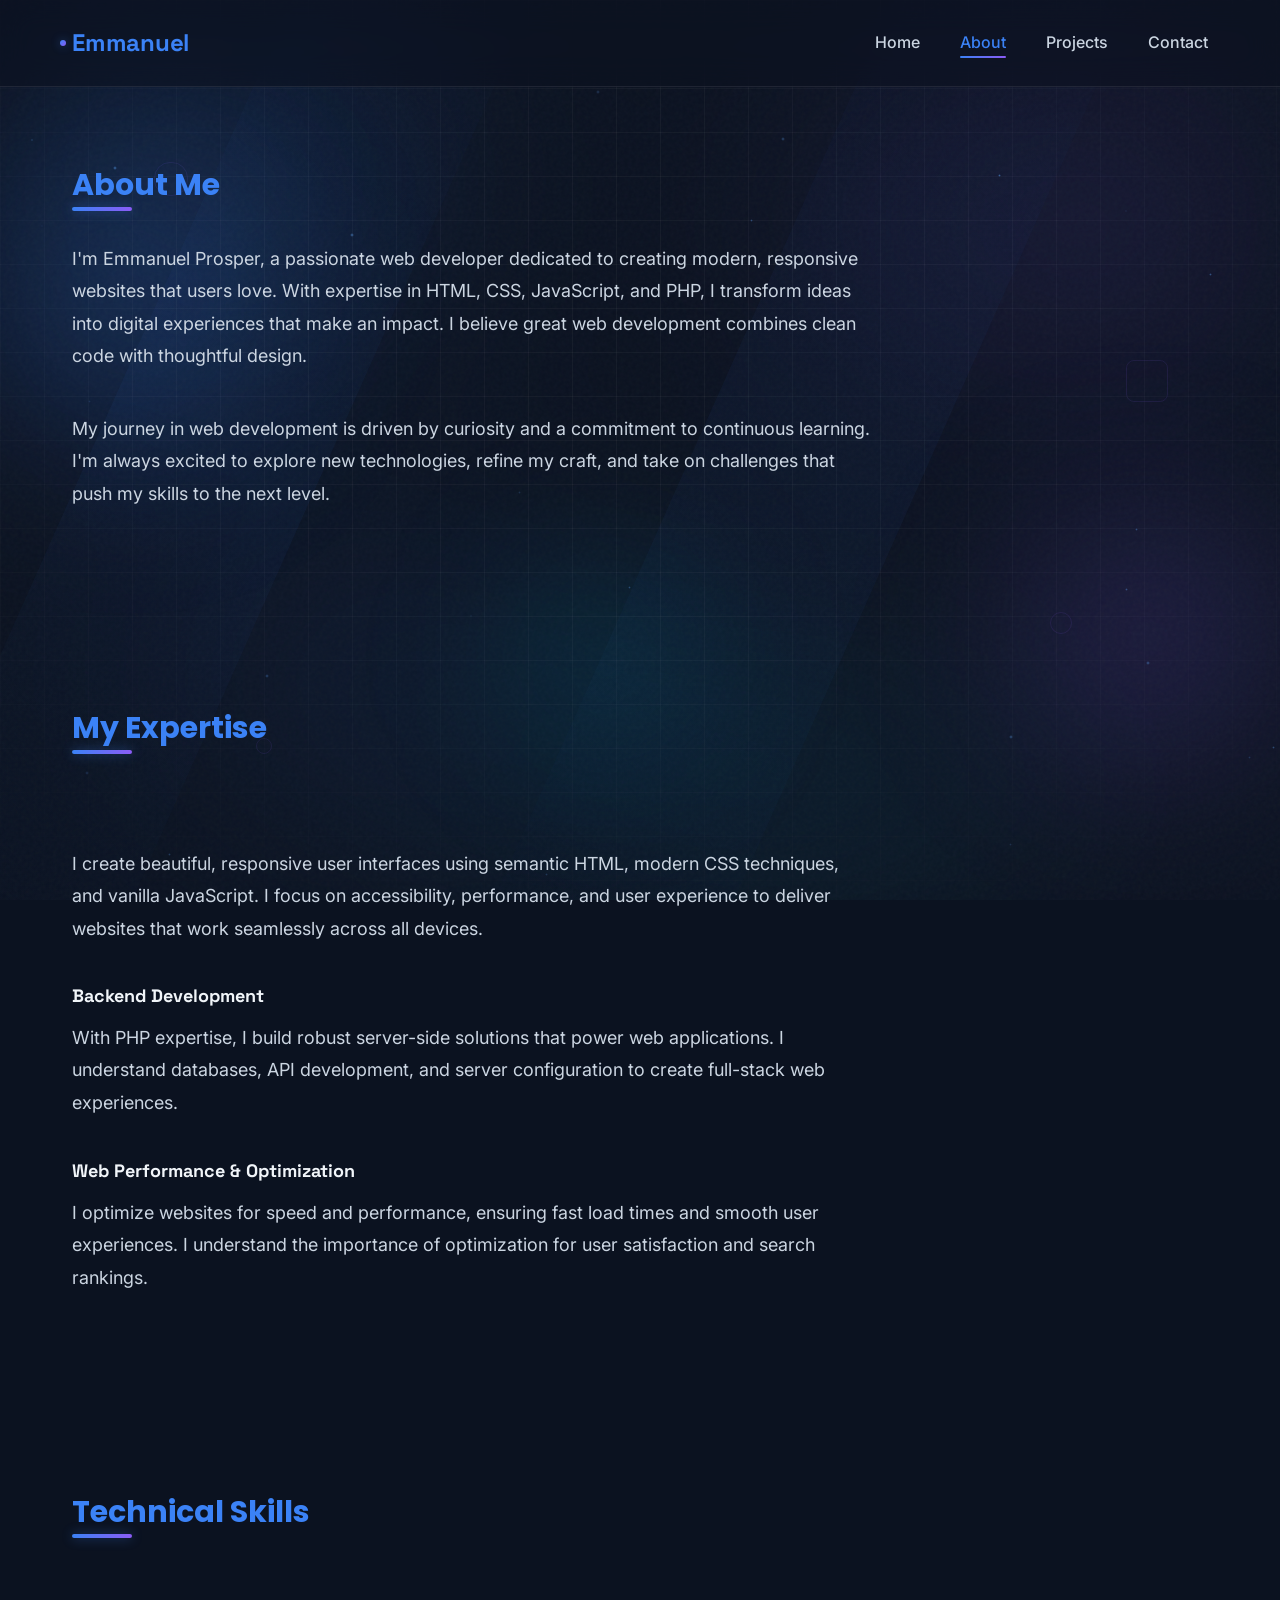
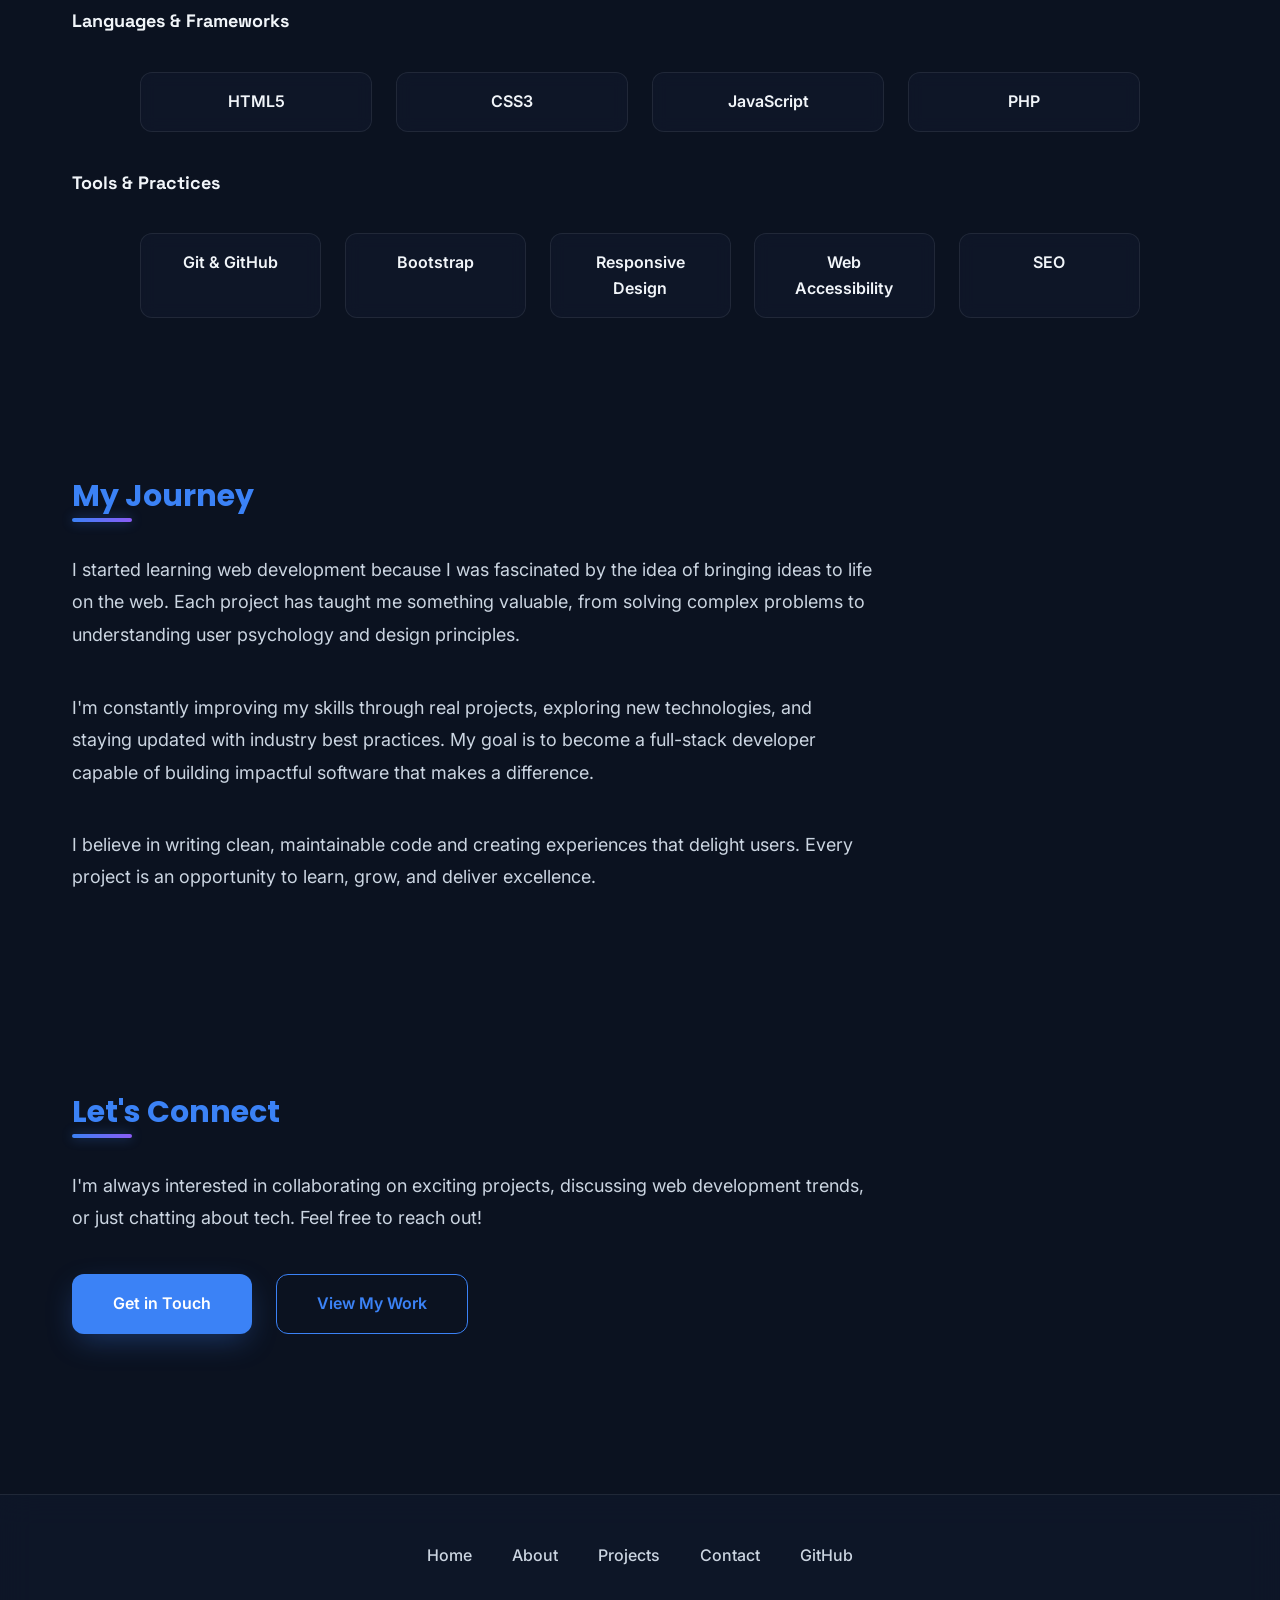
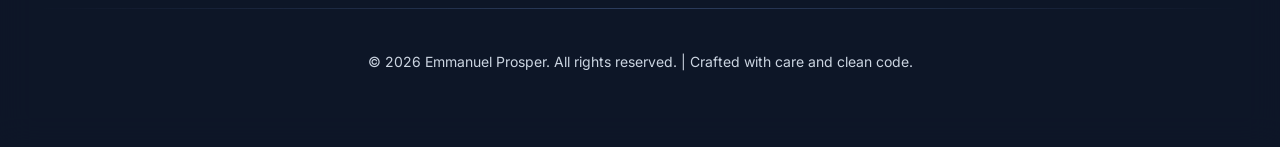
==== commit 612fff51: "YESSS" ====
--- a/about.html
+++ b/about.html
@@ -3,13 +3,13 @@
 <head>
   <meta charset="UTF-8">
   <meta name="viewport" content="width=device-width, initial-scale=1.0">
-  <meta name="description" content="Learn more about Emmanuel Prosper, a passionate web developer dedicated to creating modern, responsive websites. Discover my journey, skills, and what drives my passion for web development.">
+  <meta name="description" content="Learn more about Emmanuel Prosper, a passionate web developer dedicated to creating modern, responsive websites. Discover my journey, skills, and what drives me.">
   <meta name="keywords" content="web developer, about Emmanuel Prosper, web development journey, skills, experience">
-  
+
   <!-- Open Graph Meta Tags -->
   <meta property="og:type" content="website" />
   <meta property="og:title" content="About | Emmanuel Prosper" />
-  <meta property="og:description" content="Learn about Emmanuel Prosper's journey as a web developer and his passion for creating amazing web experiences." />
+  <meta property="og:description" content="Discover Emmanuel Prosper's journey as a web developer and his passion for creating amazing web experiences." />
   <meta property="og:url" content="https://emmanuelsportfolio.com/about.html" />
 
   <title>About Me | Emmanuel Prosper</title>
@@ -20,19 +20,53 @@
 
 <body>
 
+<!-- Page Loader -->
+<div class="loader" aria-hidden="true">
+  <div class="loader__brand">Emmanuel</div>
+  <div class="loader__bar"></div>
+</div>
+
+<!-- Scroll Progress Bar -->
+<div class="scroll-progress" aria-hidden="true"></div>
+
+<!-- Custom Cursor -->
+<div class="cursor-dot" aria-hidden="true"></div>
+<div class="cursor-ring" aria-hidden="true"></div>
+
+<!-- Animated Background Layers -->
+<div class="bg-fx" aria-hidden="true">
+  <div class="bg-fx__aurora"></div>
+  <div class="bg-fx__orb bg-fx__orb--1"></div>
+  <div class="bg-fx__orb bg-fx__orb--2"></div>
+  <div class="bg-fx__orb bg-fx__orb--3"></div>
+  <div class="bg-fx__grid"></div>
+  <div class="bg-fx__noise"></div>
+  <div class="bg-fx__beam bg-fx__beam--1"></div>
+  <div class="bg-fx__beam bg-fx__beam--2"></div>
+  <div class="bg-fx__cursor-glow"></div>
+  <div class="bg-fx__particles"></div>
+  <div class="bg-fx__shapes">
+    <div class="bg-fx__shape bg-fx__shape--1"></div>
+    <div class="bg-fx__shape bg-fx__shape--2"></div>
+    <div class="bg-fx__shape bg-fx__shape--3"></div>
+    <div class="bg-fx__shape bg-fx__shape--4"></div>
+  </div>
+</div>
+
 <header>
   <div class="header-inner">
-    <div class="logo">Emmanuel</div>
+    <a href="index.html" class="logo">Emmanuel</a>
 
     <nav>
       <ul class="nav-links">
         <li><a href="index.html">Home</a></li>
+        <li><a href="about.html" class="is-active">About</a></li>
         <li><a href="projects.html">Projects</a></li>
         <li><a href="contact.html">Contact</a></li>
       </ul>
     </nav>
 
-    <button class="menu-toggle" aria-label="Toggle navigation menu" onclick="toggleMobileMenu()">
+    <button class="menu-toggle" aria-label="Toggle navigation menu" aria-expanded="false" onclick="toggleMobileMenu()">
       <span></span>
       <span></span>
       <span></span>
@@ -42,90 +76,84 @@
 
 <main>
 
-<section class="section">
-  <h2>About Me</h2>
+  <section class="section">
+    <h2 data-reveal="left">About Me</h2>
+    <p data-reveal>
+      I'm Emmanuel Prosper, a passionate web developer dedicated to creating modern, responsive websites that users love. With expertise in HTML, CSS, JavaScript, and PHP, I transform ideas into digital experiences that make an impact. I believe great web development combines clean code with thoughtful design.
+    </p>
+    <p data-reveal>
+      My journey in web development is driven by curiosity and a commitment to continuous learning. I'm always excited to explore new technologies, refine my craft, and take on challenges that push my skills to the next level.
+    </p>
+  </section>
 
-  <p>
-    I'm Emmanuel Prosper, a passionate web developer dedicated to creating modern, responsive websites that users love. With expertise in HTML, CSS, JavaScript, and PHP, I transform ideas into digital experiences that make an impact. I believe great web development combines clean code with thoughtful design.
-  </p>
+  <section class="section">
+    <h2 data-reveal="left">My Expertise</h2>
 
-  <p>
-    My journey in web development is driven by curiosity and a commitment to continuous learning. I'm always excited to explore new technologies, refine my craft, and take on challenges that push my skills to the next level.
-  </p>
-</section>
+    <h3 class="expertise-title" data-reveal>Frontend Development</h3>
+    <p data-reveal>
+      I create beautiful, responsive user interfaces using semantic HTML, modern CSS techniques, and vanilla JavaScript. I focus on accessibility, performance, and user experience to deliver websites that work seamlessly across all devices.
+    </p>
 
-<section class="section">
-  <h2>My Expertise</h2>
+    <h3 class="expertise-title" data-reveal>Backend Development</h3>
+    <p data-reveal>
+      With PHP expertise, I build robust server-side solutions that power web applications. I understand databases, API development, and server configuration to create full-stack web experiences.
+    </p>
 
-<h3 class="expertise-title">Frontend Development</h3>
-  <p>
-    I create beautiful, responsive user interfaces using semantic HTML, modern CSS techniques, and vanilla JavaScript. I focus on accessibility, performance, and user experience to deliver websites that work seamlessly across all devices.
-  </p>
+    <h3 class="expertise-title" data-reveal>Web Performance &amp; Optimization</h3>
+    <p data-reveal>
+      I optimize websites for speed and performance, ensuring fast load times and smooth user experiences. I understand the importance of optimization for user satisfaction and search rankings.
+    </p>
+  </section>
 
-  <h3 class="expertise-title">Backend Development</h3>
-  <p>
-    With PHP expertise, I build robust server-side solutions that power web applications. I understand databases, API development, and server configuration to create full-stack web experiences.
-  </p>
+  <section class="section">
+    <h2 data-reveal="left">Technical Skills</h2>
 
-  <h3 class="expertise-title">Web Performance & Optimization</h3>
-  <p>
-    I optimize websites for speed and performance, ensuring fast load times and smooth user experiences. I understand the importance of optimization for user satisfaction and search rankings.
-  </p>
-</section>
+    <div class="skill-group">
+      <h3 class="expertise-title" data-reveal>Languages &amp; Frameworks</h3>
+      <div class="skills">
+        <div class="skill" data-reveal>HTML5</div>
+        <div class="skill" data-reveal>CSS3</div>
+        <div class="skill" data-reveal>JavaScript</div>
+        <div class="skill" data-reveal>PHP</div>
+      </div>
+    </div>
 
-<section class="section">
-  <h2>Technical Skills</h2>
+    <div class="skill-group">
+      <h3 class="expertise-title" data-reveal>Tools &amp; Practices</h3>
+      <div class="skills">
+        <div class="skill" data-reveal>Git &amp; GitHub</div>
+        <div class="skill" data-reveal>Bootstrap</div>
+        <div class="skill" data-reveal>Responsive Design</div>
+        <div class="skill" data-reveal>Web Accessibility</div>
+        <div class="skill" data-reveal>SEO</div>
+      </div>
+    </div>
+  </section>
 
-  <div class="skill-group">
-    <h3 class="expertise-title">Languages & Frameworks</h3>
-    <div class="skills">
-      <div class="skill">HTML5</div>
-      <div class="skill">CSS3</div>
-      <div class="skill">JavaScript</div>
-      <div class="skill">PHP</div>
+  <section class="section">
+    <h2 data-reveal="left">My Journey</h2>
+    <p data-reveal>
+      I started learning web development because I was fascinated by the idea of bringing ideas to life on the web. Each project has taught me something valuable, from solving complex problems to understanding user psychology and design principles.
+    </p>
+    <p data-reveal>
+      I'm constantly improving my skills through real projects, exploring new technologies, and staying updated with industry best practices. My goal is to become a full-stack developer capable of building impactful software that makes a difference.
+    </p>
+    <p data-reveal>
+      I believe in writing clean, maintainable code and creating experiences that delight users. Every project is an opportunity to learn, grow, and deliver excellence.
+    </p>
+  </section>
+
+  <section class="section">
+    <h2 data-reveal="left">Let's Connect</h2>
+    <p data-reveal>
+      I'm always interested in collaborating on exciting projects, discussing web development trends, or just chatting about tech. Feel free to reach out!
+    </p>
+
+    <div class="btn-group" data-reveal>
+      <a href="contact.html" class="btn">Get in Touch</a>
+      <a href="projects.html" class="btn outline">View My Work</a>
     </div>
-  </div>
-
-  <div class="skill-group">
-    <h3 class="expertise-title">Tools & Practices</h3>
-    <div class="skills">
-      <div class="skill">Git & GitHub</div>
-      <div class="skill">Bootstrap</div>
-      <div class="skill">Responsive Design</div>
-      <div class="skill">Web Accessibility</div>
-      <div class="skill">SEO</div>
-    </div>
-  </div>
-</section>
-
-<section class="section">
-  <h2>My Journey</h2>
-
-  <p>
-    I started learning web development because I was fascinated by the idea of bringing ideas to life on the web. Each project has taught me something valuable, from solving complex problems to understanding user psychology and design principles.
-  </p>
-
-  <p>
-    I'm constantly improving my skills through real projects, exploring new technologies, and staying updated with industry best practices. My goal is to become a full-stack developer capable of building impactful software that makes a difference.
-  </p>
-
-  <p>
-    I believe in writing clean, maintainable code and creating experiences that delight users. Every project is an opportunity to learn, grow, and deliver excellence.
-  </p>
-</section>
-
-<section class="section">
-  <h2>Let’s Connect</h2>
-
-  <p>
-    I'm always interested in collaborating on exciting projects, discussing web development trends, or just chatting about tech. Feel free to reach out!
-  </p>
-
-  <div class="btn-group">
-    <a href="contact.html" class="btn">Get in Touch</a>
-    <a href="projects.html" class="btn outline">View My Work</a>
-  </div>
-</section>
+  </section>
 
 </main>
 
@@ -133,6 +161,7 @@
   <div class="footer-content">
     <div class="footer-links">
       <a href="index.html">Home</a>
+      <a href="about.html">About</a>
       <a href="projects.html">Projects</a>
       <a href="contact.html">Contact</a>
       <a href="https://github.com/emmanuelprosper1314" target="_blank" rel="noopener noreferrer">GitHub</a>
@@ -144,5 +173,13 @@
   </div>
 </footer>
 
+<noscript>
+  <div style="position: fixed; bottom: 0; left: 0; right: 0; z-index: 999; background: #1a2640; color: #f1f5f9; text-align: center; padding: 12px; font-family: sans-serif;">
+    Please enable JavaScript for the full interactive experience.
+  </div>
+</noscript>
+
+<script src="script.js"></script>
 </body>
-</html>+</html>
+
--- a/style.css
+++ b/style.css
@@ -1,8 +1,11 @@
 /* ============================================
-   DESIGN SYSTEM & CUSTOM PROPERTIES
-   ============================================ */
-
-@import url('https://fonts.googleapis.com/css2?family=Inter:wght@300;400;500;600;700&family=Poppins:wght@600;700;800&display=swap');
+   PREMIUM PORTFOLIO DESIGN SYSTEM
+   Design tokens, glassmorphism, dynamic lighting,
+   aurora backgrounds, and high-end motion layer.
+   Branding, content, and structure preserved.
+   ============================================ */
+
+@import url('https://fonts.googleapis.com/css2?family=Inter:wght@300;400;500;600;700&family=Poppins:wght@600;700;800&family=Space+Grotesk:wght@400;500;600;700&display=swap');
 
 :root {
   /* ---- COLORS ---- */
@@ -11,26 +14,29 @@
   --color-primary-light: #60a5fa;
   --color-accent: #8b5cf6;
   --color-accent-light: #a78bfa;
-  
+  --color-accent-2: #06b6d4;
+  --color-glow: rgba(59, 130, 246, 0.45);
+
   --color-bg-base: #0b1220;
   --color-bg-secondary: #111a2e;
   --color-bg-tertiary: #1a2640;
-  
+
   --color-text-primary: #f1f5f9;
   --color-text-secondary: #cbd5e1;
   --color-text-tertiary: #94a3b8;
-  
+
   --color-border: #1f2a44;
   --color-border-light: #2d3e5f;
-  
+
   --color-success: #10b981;
   --color-warning: #f59e0b;
   --color-error: #ef4444;
-  
+
   /* ---- TYPOGRAPHY ---- */
   --font-base: 'Inter', -apple-system, BlinkMacSystemFont, 'Segoe UI', sans-serif;
   --font-display: 'Poppins', 'Inter', sans-serif;
-  
+  --font-grotesk: 'Space Grotesk', 'Poppins', sans-serif;
+
   --text-xs: 0.75rem;
   --text-sm: 0.875rem;
   --text-base: 1rem;
@@ -40,14 +46,16 @@
   --text-3xl: 1.875rem;
   --text-4xl: 2.25rem;
   --text-5xl: 3rem;
-  
+  --text-6xl: 3.75rem;
+  --text-7xl: 4.5rem;
+
   --font-weight-light: 300;
   --font-weight-normal: 400;
   --font-weight-medium: 500;
   --font-weight-semibold: 600;
   --font-weight-bold: 700;
   --font-weight-extrabold: 800;
-  
+
   /* ---- SPACING ---- */
   --space-xs: 0.25rem;
   --space-sm: 0.5rem;
@@ -58,7 +66,7 @@
   --space-3xl: 3rem;
   --space-4xl: 4rem;
   --space-5xl: 5rem;
-  
+
   /* ---- BORDER & RADIUS ---- */
   --radius-sm: 0.375rem;
   --radius-md: 0.5rem;
@@ -66,22 +74,34 @@
   --radius-xl: 1rem;
   --radius-2xl: 1.5rem;
   --radius-full: 9999px;
-  
+
+  /* ---- GLASS ---- */
+  --glass-bg: rgba(17, 26, 46, 0.6);
+  --glass-bg-strong: rgba(17, 26, 46, 0.82);
+  --glass-border: rgba(255, 255, 255, 0.08);
+  --glass-blur: 16px;
+
   /* ---- SHADOWS ---- */
   --shadow-sm: 0 1px 2px 0 rgba(0, 0, 0, 0.05);
   --shadow-md: 0 4px 6px -1px rgba(0, 0, 0, 0.1), 0 2px 4px -2px rgba(0, 0, 0, 0.1);
   --shadow-lg: 0 10px 15px -3px rgba(0, 0, 0, 0.1), 0 4px 6px -4px rgba(0, 0, 0, 0.1);
   --shadow-xl: 0 20px 25px -5px rgba(0, 0, 0, 0.1), 0 8px 10px -6px rgba(0, 0, 0, 0.1);
   --shadow-2xl: 0 25px 50px -12px rgba(0, 0, 0, 0.25);
-  --shadow-primary: 0 10px 25px rgba(59, 130, 246, 0.15);
-  
+  --shadow-primary: 0 10px 30px -6px rgba(59, 130, 246, 0.35);
+  --shadow-accent: 0 10px 30px -6px rgba(139, 92, 246, 0.35);
+  --shadow-glass: 0 8px 32px 0 rgba(0, 0, 0, 0.4);
+
   /* ---- TRANSITIONS ---- */
   --transition-fast: 150ms cubic-bezier(0.4, 0, 0.2, 1);
   --transition-base: 300ms cubic-bezier(0.4, 0, 0.2, 1);
   --transition-slow: 500ms cubic-bezier(0.4, 0, 0.2, 1);
-  
+  --transition-spring: 500ms cubic-bezier(0.34, 1.56, 0.64, 1);
+
+  /* ---- GRID & NOISE ---- */
+  --grid-size: 44px;
+  --noise-opacity: 0.035;
+
   /* ---- BREAKPOINTS (Mobile-First) ---- */
-  /* sm: 640px, md: 768px, lg: 1024px, xl: 1280px */
 }
 
 /* ============================================
@@ -95,6 +115,10 @@
 }
 
 html {
+  scroll-behavior: smooth;
+}
+
+html:focus-within {
   scroll-behavior: smooth;
 }
 
@@ -107,9 +131,14 @@
   -webkit-font-smoothing: antialiased;
   -moz-osx-font-smoothing: grayscale;
   overflow-x: hidden;
-}
-
-/* ---- GLOBAL CONTAINER SYSTEM ---- */
+  min-height: 100vh;
+  position: relative;
+}
+
+/* ============================================
+   GLOBAL CONTAINER SYSTEM
+   ============================================ */
+
 .container {
   width: 100%;
   max-width: 1200px;
@@ -125,6 +154,323 @@
 }
 
 /* ============================================
+   PREMIUM ANIMATED BACKGROUND SYSTEM
+   Aurora blobs, grid, noise, orbs, light beams
+   ============================================ */
+
+.bg-fx {
+  position: fixed;
+  inset: 0;
+  z-index: -2;
+  pointer-events: none;
+  overflow: hidden;
+}
+
+/* Aurora / gradient mesh */
+.bg-fx__aurora {
+  position: absolute;
+  inset: 0;
+  filter: blur(90px);
+  opacity: 0.55;
+  background:
+    radial-gradient(40% 45% at 15% 20%, rgba(59, 130, 246, 0.28) 0%, transparent 70%),
+    radial-gradient(45% 40% at 85% 25%, rgba(139, 92, 246, 0.22) 0%, transparent 70%),
+    radial-gradient(50% 45% at 60% 90%, rgba(6, 182, 212, 0.16) 0%, transparent 70%),
+    radial-gradient(35% 40% at 30% 75%, rgba(59, 130, 246, 0.14) 0%, transparent 70%);
+  animation: auroraShift 18s ease-in-out infinite alternate;
+}
+
+@keyframes auroraShift {
+  0%   { transform: translate(0, 0) scale(1); }
+  50%  { transform: translate(-3%, 2%) scale(1.06); }
+  100% { transform: translate(3%, -2%) scale(1.02); }
+}
+
+/* Floating glow blobs */
+.bg-fx__orb {
+  position: absolute;
+  border-radius: 50%;
+  filter: blur(70px);
+  will-change: transform;
+}
+
+.bg-fx__orb--1 {
+  width: 460px;
+  height: 460px;
+  top: 8%;
+  left: -8%;
+  background: radial-gradient(circle, rgba(59, 130, 246, 0.22) 0%, transparent 70%);
+  animation: orbDrift 22s ease-in-out infinite;
+}
+
+.bg-fx__orb--2 {
+  width: 420px;
+  height: 420px;
+  bottom: 6%;
+  right: -6%;
+  background: radial-gradient(circle, rgba(139, 92, 246, 0.2) 0%, transparent 70%);
+  animation: orbDrift 26s ease-in-out -6s infinite reverse;
+}
+
+.bg-fx__orb--3 {
+  width: 320px;
+  height: 320px;
+  top: 55%;
+  left: 35%;
+  background: radial-gradient(circle, rgba(6, 182, 212, 0.14) 0%, transparent 70%);
+  animation: orbDrift 30s ease-in-out -12s infinite;
+}
+
+@keyframes orbDrift {
+  0%, 100% { transform: translate(0, 0) scale(1); }
+  33%      { transform: translate(40px, -30px) scale(1.08); }
+  66%      { transform: translate(-30px, 30px) scale(0.94); }
+}
+
+/* Animated grid */
+.bg-fx__grid {
+  position: absolute;
+  inset: 0;
+  background-image:
+    linear-gradient(rgba(255, 255, 255, 0.035) 1px, transparent 1px),
+    linear-gradient(90deg, rgba(255, 255, 255, 0.035) 1px, transparent 1px);
+  background-size: var(--grid-size) var(--grid-size);
+  mask-image: radial-gradient(ellipse 80% 70% at 50% 40%, #000 40%, transparent 100%);
+  -webkit-mask-image: radial-gradient(ellipse 80% 70% at 50% 40%, #000 40%, transparent 100%);
+  animation: gridDrift 40s linear infinite;
+}
+
+@keyframes gridDrift {
+  0%   { background-position: 0 0; }
+  100% { background-position: var(--grid-size) var(--grid-size); }
+}
+
+/* Noise texture overlay */
+.bg-fx__noise {
+  position: absolute;
+  inset: 0;
+  opacity: var(--noise-opacity);
+  background-image: url("data:image/svg+xml,%3Csvg viewBox='0 0 256 256' xmlns='http://www.w3.org/2000/svg'%3E%3Cfilter id='n'%3E%3CfeTurbulence type='fractalNoise' baseFrequency='0.9' numOctaves='4' stitchTiles='stitch'/%3E%3C/filter%3E%3Crect width='100%25' height='100%25' filter='url(%23n)'/%3E%3C/svg%3E");
+  mix-blend-mode: overlay;
+}
+
+/* Soft light beams */
+.bg-fx__beam {
+  position: absolute;
+  width: 220px;
+  height: 140%;
+  top: -20%;
+  background: linear-gradient(180deg, transparent, rgba(59, 130, 246, 0.05), transparent);
+  transform: rotate(24deg);
+  animation: beamSweep 16s ease-in-out infinite;
+}
+
+.bg-fx__beam--1 { left: 8%; animation-delay: 0s; }
+.bg-fx__beam--2 { left: 55%; animation-delay: -8s; }
+
+@keyframes beamSweep {
+  0%, 100% { opacity: 0.2; transform: rotate(24deg) translateX(0); }
+  50%      { opacity: 0.6; transform: rotate(24deg) translateX(70px); }
+}
+
+/* Mouse-reactive glow (position set by JS) */
+.bg-fx__cursor-glow {
+  position: absolute;
+  width: 500px;
+  height: 500px;
+  top: 0;
+  left: 0;
+  border-radius: 50%;
+  background: radial-gradient(circle, rgba(59, 130, 246, 0.12) 0%, transparent 60%);
+  transform: translate(-50%, -50%);
+  pointer-events: none;
+  opacity: 0;
+  transition: opacity 0.6s ease;
+}
+
+.bg-fx__cursor-glow.is-visible {
+  opacity: 1;
+}
+
+/* Floating geometric particles */
+.bg-fx__particles {
+  position: absolute;
+  inset: 0;
+}
+
+.bg-fx__particle {
+  position: absolute;
+  border-radius: 50%;
+  background: radial-gradient(circle, rgba(96, 165, 250, 0.9) 0%, rgba(96, 165, 250, 0) 70%);
+  will-change: transform, opacity;
+  animation: particleFloat linear infinite;
+}
+
+@keyframes particleFloat {
+  0%, 100% { transform: translateY(0); }
+  50%      { transform: translateY(-46px); }
+}
+
+.bg-fx__shapes {
+  position: absolute;
+  inset: 0;
+}
+
+.bg-fx__shape {
+  position: absolute;
+  border: 1px solid rgba(139, 92, 246, 0.22);
+  border-radius: 16px;
+  opacity: 0.5;
+  will-change: transform;
+  animation: shapeFloat 14s ease-in-out infinite;
+}
+
+.bg-fx__shape--1 { width: 34px; height: 34px; top: 18%; left: 12%; animation-delay: 0s; }
+.bg-fx__shape--2 { width: 22px; height: 22px; top: 68%; left: 82%; border-radius: 50%; animation-delay: -4s; }
+.bg-fx__shape--3 { width: 42px; height: 42px; top: 40%; left: 88%; border-radius: 8px; animation-delay: -7s; }
+.bg-fx__shape--4 { width: 16px; height: 16px; top: 82%; left: 20%; border-radius: 50%; animation-delay: -2s; }
+
+@keyframes shapeFloat {
+  0%, 100% { transform: translateY(0) rotate(0deg); }
+  50%      { transform: translateY(-26px) rotate(12deg); }
+}
+
+/* ============================================
+   PAGE LOADER
+   ============================================ */
+
+.loader {
+  position: fixed;
+  inset: 0;
+  z-index: 1000;
+  display: flex;
+  flex-direction: column;
+  align-items: center;
+  justify-content: center;
+  gap: var(--space-lg);
+  background: var(--color-bg-base);
+  transition: opacity 0.6s ease, visibility 0.6s ease;
+}
+
+.loader.is-hidden {
+  opacity: 0;
+  visibility: hidden;
+  pointer-events: none;
+}
+
+.loader__brand {
+  font-family: var(--font-grotesk);
+  font-size: var(--text-2xl);
+  font-weight: 700;
+  letter-spacing: 0.02em;
+  background: linear-gradient(90deg, var(--color-primary), var(--color-accent), var(--color-primary));
+  background-size: 200% auto;
+  -webkit-background-clip: text;
+  background-clip: text;
+  -webkit-text-fill-color: transparent;
+  animation: shimmerText 2s linear infinite;
+}
+
+@keyframes shimmerText {
+  to { background-position: 200% center; }
+}
+
+.loader__bar {
+  width: 180px;
+  height: 3px;
+  border-radius: var(--radius-full);
+  background: var(--color-border);
+  overflow: hidden;
+  position: relative;
+}
+
+.loader__bar::after {
+  content: '';
+  position: absolute;
+  inset: 0;
+  width: 40%;
+  border-radius: var(--radius-full);
+  background: linear-gradient(90deg, var(--color-primary), var(--color-accent));
+  animation: loaderSlide 1.1s ease-in-out infinite;
+}
+
+@keyframes loaderSlide {
+  0%   { transform: translateX(-100%); }
+  100% { transform: translateX(350%); }
+}
+
+/* ============================================
+   SCROLL PROGRESS BAR
+   ============================================ */
+
+.scroll-progress {
+  position: fixed;
+  top: 0;
+  left: 0;
+  height: 3px;
+  width: 100%;
+  transform-origin: 0 50%;
+  transform: scaleX(0);
+  background: linear-gradient(90deg, var(--color-primary), var(--color-accent), var(--color-accent-2));
+  z-index: 110;
+  pointer-events: none;
+  box-shadow: 0 0 12px var(--color-glow);
+}
+
+/* ============================================
+   CUSTOM CURSOR (Desktop only, respects reduced motion)
+   ============================================ */
+
+.cursor-dot,
+.cursor-ring {
+  position: fixed;
+  top: 0;
+  left: 0;
+  border-radius: 50%;
+  pointer-events: none;
+  z-index: 200;
+  mix-blend-mode: screen;
+  will-change: transform;
+}
+
+.cursor-dot {
+  width: 8px;
+  height: 8px;
+  background: var(--color-primary-light);
+  box-shadow: 0 0 10px var(--color-glow);
+}
+
+.cursor-ring {
+  width: 36px;
+  height: 36px;
+  border: 1.5px solid rgba(96, 165, 250, 0.55);
+  transition: transform 0.15s ease-out, opacity 0.3s ease, border-color 0.3s ease;
+}
+
+.cursor-ring.is-hovering {
+  border-color: rgba(139, 92, 246, 0.9);
+  opacity: 0.85;
+}
+
+body.has-custom-cursor,
+body.has-custom-cursor a,
+body.has-custom-cursor button,
+body.has-custom-cursor .btn {
+  cursor: none;
+}
+
+.cursor-dot,
+.cursor-ring {
+  opacity: 0;
+  transition: opacity 0.3s ease, transform 0.15s ease-out;
+}
+
+.cursor-dot.is-visible,
+.cursor-ring.is-visible {
+  opacity: 1;
+}
+
+/* ============================================
    TYPOGRAPHY
    ============================================ */
 
@@ -178,24 +524,54 @@
   color: var(--color-primary-light);
 }
 
-a:focus {
+a:focus,
+button:focus,
+.btn:focus {
   outline: 2px solid var(--color-primary);
-  outline-offset: 2px;
+  outline-offset: 3px;
   border-radius: var(--radius-sm);
 }
 
-/* ============================================
-   HEADER & NAVIGATION
+/* Gradient underline links */
+.link-underline {
+  position: relative;
+}
+
+.link-underline::after {
+  content: '';
+  position: absolute;
+  left: 0;
+  bottom: -2px;
+  width: 100%;
+  height: 2px;
+  background: linear-gradient(90deg, var(--color-primary), var(--color-accent));
+  transform: scaleX(0);
+  transform-origin: left;
+  transition: transform var(--transition-base);
+}
+
+.link-underline:hover::after {
+  transform: scaleX(1);
+}
+
+/* ============================================
+   HEADER & NAVIGATION — Glass + scroll-aware
    ============================================ */
 
 header {
-  background: linear-gradient(180deg, var(--color-bg-secondary) 0%, rgba(17, 26, 46, 0.95) 100%);
-  border-bottom: 1px solid var(--color-border);
   position: sticky;
   top: 0;
   z-index: 100;
-  backdrop-filter: blur(10px);
-  box-shadow: var(--shadow-md);
+  background: rgba(11, 18, 32, 0.55);
+  backdrop-filter: blur(var(--glass-blur));
+  -webkit-backdrop-filter: blur(var(--glass-blur));
+  border-bottom: 1px solid var(--glass-border);
+  transition: background var(--transition-base), box-shadow var(--transition-base), padding var(--transition-base);
+}
+
+header.is-scrolled {
+  background: var(--glass-bg-strong);
+  box-shadow: var(--shadow-glass), 0 1px 0 rgba(255, 255, 255, 0.04);
 }
 
 .header-inner {
@@ -206,18 +582,39 @@
   justify-content: space-between;
   align-items: center;
   padding: var(--space-lg) var(--space-xl);
+  transition: padding var(--transition-base);
+}
+
+header.is-scrolled .header-inner {
+  padding-top: var(--space-md);
+  padding-bottom: var(--space-md);
 }
 
 .logo {
   color: var(--color-primary);
   font-weight: var(--font-weight-bold);
   font-size: var(--text-2xl);
-  font-family: var(--font-display);
+  font-family: var(--font-grotesk);
+  letter-spacing: -0.01em;
   transition: transform var(--transition-fast);
+  position: relative;
+}
+
+.logo::before {
+  content: '';
+  position: absolute;
+  left: -12px;
+  top: 50%;
+  width: 6px;
+  height: 6px;
+  border-radius: 50%;
+  background: linear-gradient(135deg, var(--color-primary), var(--color-accent));
+  transform: translateY(-50%);
+  box-shadow: 0 0 10px var(--color-glow);
 }
 
 .logo:hover {
-  transform: scale(1.05);
+  transform: scale(1.04);
 }
 
 .nav-links {
@@ -231,17 +628,21 @@
   font-weight: var(--font-weight-medium);
   position: relative;
   transition: color var(--transition-fast);
+  padding: 4px 0;
 }
 
 .nav-links a::after {
   content: '';
   position: absolute;
-  bottom: -4px;
+  bottom: -2px;
   left: 0;
-  width: 0;
+  width: 100%;
   height: 2px;
-  background: var(--color-primary);
-  transition: width var(--transition-fast);
+  background: linear-gradient(90deg, var(--color-primary), var(--color-accent));
+  border-radius: var(--radius-full);
+  transform: scaleX(0);
+  transform-origin: left;
+  transition: transform var(--transition-base);
 }
 
 .nav-links a:hover {
@@ -249,7 +650,15 @@
 }
 
 .nav-links a:hover::after {
-  width: 100%;
+  transform: scaleX(1);
+}
+
+.nav-links a.is-active {
+  color: var(--color-primary);
+}
+
+.nav-links a.is-active::after {
+  transform: scaleX(1);
 }
 
 /* Mobile Menu Button */
@@ -261,6 +670,7 @@
   background: none;
   border: none;
   padding: var(--space-md);
+  z-index: 120;
 }
 
 .menu-toggle span {
@@ -269,6 +679,7 @@
   background: var(--color-text-primary);
   transition: all var(--transition-base);
   display: block;
+  border-radius: var(--radius-full);
 }
 
 .menu-toggle.active span:nth-child(1) {
@@ -284,7 +695,7 @@
 }
 
 /* ============================================
-   HERO SECTION
+   HERO SECTION — Premium first impression
    ============================================ */
 
 .hero {
@@ -297,43 +708,35 @@
   align-items: center;
   position: relative;
   overflow: hidden;
-  background: linear-gradient(135deg, rgba(59, 130, 246, 0.05) 0%, transparent 100%);
-}
-
-.hero::before {
-  content: '';
-  position: absolute;
-  top: -50%;
-  right: -10%;
-  width: 500px;
-  height: 500px;
-  background: radial-gradient(circle, rgba(59, 130, 246, 0.1) 0%, transparent 70%);
-  border-radius: 50%;
-  animation: float 6s ease-in-out infinite;
-  z-index: 0;
-}
-
-@keyframes float {
-  0%, 100% { transform: translateY(0px); }
-  50% { transform: translateY(-30px); }
+  isolation: isolate;
 }
 
 .hero-content {
   position: relative;
-  z-index: 1;
-  max-width: 800px;
+  z-index: 2;
+  max-width: 820px;
   margin: 0 auto;
   width: 100%;
 }
 
+/* Animated gradient headline */
 .hero h1 {
-  font-size: clamp(var(--text-3xl), 8vw, var(--text-5xl));
+  font-size: clamp(var(--text-3xl), 8vw, var(--text-6xl));
   margin-bottom: var(--space-lg);
   font-weight: var(--font-weight-extrabold);
-  background: linear-gradient(135deg, var(--color-text-primary) 0%, var(--color-primary) 100%);
+  font-family: var(--font-grotesk);
+  letter-spacing: -0.02em;
+  background: linear-gradient(135deg, var(--color-text-primary) 0%, var(--color-primary) 60%, var(--color-accent) 100%);
+  background-size: 200% auto;
   -webkit-background-clip: text;
   -webkit-text-fill-color: transparent;
   background-clip: text;
+  animation: heroGradient 6s ease-in-out infinite alternate;
+}
+
+@keyframes heroGradient {
+  0%   { background-position: 0% 50%; }
+  100% { background-position: 100% 50%; }
 }
 
 .hero-subtitle {
@@ -341,6 +744,53 @@
   color: var(--color-text-secondary);
   margin-bottom: var(--space-lg);
   font-weight: var(--font-weight-medium);
+}
+
+/* Floating tech chips */
+.hero-chips {
+  display: flex;
+  flex-wrap: wrap;
+  justify-content: center;
+  gap: var(--space-md);
+  margin: var(--space-2xl) 0;
+  perspective: 800px;
+}
+
+.hero-chip {
+  padding: var(--space-sm) var(--space-lg);
+  border-radius: var(--radius-full);
+  background: var(--glass-bg);
+  border: 1px solid var(--glass-border);
+  backdrop-filter: blur(8px);
+  -webkit-backdrop-filter: blur(8px);
+  color: var(--color-text-secondary);
+  font-size: var(--text-sm);
+  font-weight: var(--font-weight-medium);
+  display: inline-flex;
+  align-items: center;
+  gap: var(--space-sm);
+  animation: chipFloat 5s ease-in-out infinite;
+  will-change: transform;
+}
+
+.hero-chip::before {
+  content: '';
+  width: 6px;
+  height: 6px;
+  border-radius: 50%;
+  background: var(--color-success);
+  box-shadow: 0 0 8px rgba(16, 185, 129, 0.7);
+}
+
+.hero-chip:nth-child(2) { animation-delay: -1s; }
+.hero-chip:nth-child(3) { animation-delay: -2s; }
+.hero-chip:nth-child(4) { animation-delay: -3s; }
+.hero-chip:nth-child(5) { animation-delay: -4s; }
+.hero-chip:nth-child(6) { animation-delay: -2.5s; }
+
+@keyframes chipFloat {
+  0%, 100% { transform: translateY(0); }
+  50%      { transform: translateY(-8px); }
 }
 
 #typing {
@@ -351,6 +801,18 @@
   min-height: 30px;
 }
 
+#typing::after {
+  content: '▍';
+  margin-left: 2px;
+  color: var(--color-accent);
+  animation: caretBlink 1s step-end infinite;
+}
+
+@keyframes caretBlink {
+  0%, 100% { opacity: 1; }
+  50%      { opacity: 0; }
+}
+
 .hero-role {
   margin-top: var(--space-lg);
 }
@@ -368,8 +830,51 @@
   margin-top: var(--space-3xl);
 }
 
-/* ============================================
-   BUTTONS
+/* Scroll indicator */
+.scroll-indicator {
+  position: absolute;
+  bottom: var(--space-2xl);
+  left: 50%;
+  transform: translateX(-50%);
+  z-index: 2;
+  display: flex;
+  flex-direction: column;
+  align-items: center;
+  gap: var(--space-sm);
+  color: var(--color-text-tertiary);
+  font-size: var(--text-xs);
+  letter-spacing: 0.14em;
+  text-transform: uppercase;
+}
+
+.scroll-indicator__mouse {
+  width: 26px;
+  height: 42px;
+  border: 2px solid var(--color-border-light);
+  border-radius: var(--radius-full);
+  position: relative;
+  display: flex;
+  justify-content: center;
+  padding-top: 8px;
+}
+
+.scroll-indicator__mouse::after {
+  content: '';
+  width: 4px;
+  height: 9px;
+  border-radius: var(--radius-full);
+  background: var(--color-primary);
+  animation: scrollWheel 1.8s ease-in-out infinite;
+}
+
+@keyframes scrollWheel {
+  0%   { transform: translateY(0); opacity: 1; }
+  70%  { transform: translateY(12px); opacity: 0; }
+  100% { transform: translateY(0); opacity: 0; }
+}
+
+/* ============================================
+   BUTTONS — Magnetic, glow, ripple
    ============================================ */
 
 .btn {
@@ -380,7 +885,7 @@
   background: var(--color-primary);
   color: white;
   border-radius: var(--radius-lg);
-  border: 2px solid transparent;
+  border: 1px solid transparent;
   text-decoration: none;
   font-weight: var(--font-weight-semibold);
   transition: all var(--transition-base);
@@ -390,6 +895,7 @@
   font-size: var(--text-base);
   position: relative;
   overflow: hidden;
+  box-shadow: var(--shadow-primary);
 }
 
 .btn::before {
@@ -400,49 +906,76 @@
   width: 0;
   height: 0;
   border-radius: 50%;
-  background: rgba(255, 255, 255, 0.2);
+  background: rgba(255, 255, 255, 0.25);
   transform: translate(-50%, -50%);
-  transition: width var(--transition-base), height var(--transition-base);
+  transition: width 0.5s ease, height 0.5s ease;
+}
+
+.btn::after {
+  content: '';
+  position: absolute;
+  inset: 0;
+  background: linear-gradient(120deg, transparent 30%, rgba(255, 255, 255, 0.2) 50%, transparent 70%);
+  transform: translateX(-120%);
+  transition: transform 0.7s ease;
 }
 
 .btn:hover::before {
-  width: 300px;
-  height: 300px;
+  width: 320px;
+  height: 320px;
+}
+
+.btn:hover::after {
+  transform: translateX(120%);
 }
 
 .btn:hover {
   background: var(--color-primary-dark);
   transform: translateY(-3px);
-  box-shadow: var(--shadow-primary);
-}
-
-.btn:focus {
-  outline: 2px solid var(--color-primary);
-  outline-offset: 2px;
+  box-shadow: 0 12px 32px -6px rgba(59, 130, 246, 0.5);
 }
 
 .btn:active {
   transform: translateY(-1px);
+}
+
+.btn-ripple {
+  position: absolute;
+  border-radius: 50%;
+  background: rgba(255, 255, 255, 0.3);
+  transform: scale(0);
+  animation: ripple 0.6s ease-out;
+  pointer-events: none;
+}
+
+@keyframes ripple {
+  to {
+    transform: scale(1);
+    opacity: 0;
+  }
 }
 
 .btn.outline {
   background: transparent;
   border-color: var(--color-primary);
   color: var(--color-primary);
+  box-shadow: none;
 }
 
 .btn.outline:hover {
   background: rgba(59, 130, 246, 0.1);
   border-color: var(--color-primary-light);
   color: var(--color-primary-light);
+  box-shadow: 0 0 24px rgba(59, 130, 246, 0.15);
 }
 
 .btn.secondary {
-  background: var(--color-accent);
+  background: linear-gradient(135deg, var(--color-accent), var(--color-accent-light));
 }
 
 .btn.secondary:hover {
-  background: var(--color-accent-light);
+  background: linear-gradient(135deg, var(--color-accent-light), var(--color-accent));
+  box-shadow: var(--shadow-accent);
 }
 
 .btn-small {
@@ -478,6 +1011,7 @@
   margin-bottom: var(--space-md);
   margin-top: var(--space-lg);
   font-size: var(--text-lg);
+  font-family: var(--font-grotesk);
 }
 
 .connect-title {
@@ -487,7 +1021,7 @@
 }
 
 /* ============================================
-   SECTIONS
+   SECTIONS — Glass cards + reveals
    ============================================ */
 
 .section {
@@ -512,12 +1046,68 @@
   height: 4px;
   background: linear-gradient(90deg, var(--color-primary), var(--color-accent));
   border-radius: var(--radius-full);
+  box-shadow: 0 0 12px var(--color-glow);
 }
 
 .section p {
   font-size: var(--text-lg);
   max-width: 800px;
   margin-bottom: var(--space-2xl);
+}
+
+/* ============================================
+   STATS / COUNTERS
+   ============================================ */
+
+.stats {
+  display: grid;
+  grid-template-columns: repeat(auto-fit, minmax(180px, 1fr));
+  gap: var(--space-xl);
+  max-width: 1000px;
+  margin: 0 auto;
+  width: 100%;
+}
+
+.stat {
+  text-align: center;
+  padding: var(--space-xl);
+  background: var(--glass-bg);
+  border: 1px solid var(--glass-border);
+  border-radius: var(--radius-xl);
+  backdrop-filter: blur(10px);
+  -webkit-backdrop-filter: blur(10px);
+  transition: transform var(--transition-base), border-color var(--transition-base), box-shadow var(--transition-base);
+}
+
+.stat:hover {
+  transform: translateY(-5px);
+  border-color: rgba(59, 130, 246, 0.35);
+  box-shadow: var(--shadow-primary);
+}
+
+.stat__number {
+  font-family: var(--font-grotesk);
+  font-size: var(--text-4xl);
+  font-weight: 700;
+  background: linear-gradient(135deg, var(--color-primary), var(--color-accent));
+  -webkit-background-clip: text;
+  background-clip: text;
+  -webkit-text-fill-color: transparent;
+  line-height: 1;
+  margin-bottom: var(--space-sm);
+}
+
+.stat__number sup {
+  font-size: var(--text-xl);
+  -webkit-text-fill-color: var(--color-accent);
+}
+
+.stat__label {
+  color: var(--color-text-tertiary);
+  font-size: var(--text-sm);
+  font-weight: var(--font-weight-medium);
+  letter-spacing: 0.05em;
+  text-transform: uppercase;
 }
 
 /* ============================================
@@ -536,8 +1126,8 @@
 }
 
 .skill {
-  background: var(--color-bg-secondary);
-  border: 1px solid var(--color-border);
+  background: var(--glass-bg);
+  border: 1px solid var(--glass-border);
   padding: var(--space-md) var(--space-lg);
   border-radius: var(--radius-lg);
   text-align: center;
@@ -546,6 +1136,8 @@
   cursor: default;
   position: relative;
   overflow: hidden;
+  backdrop-filter: blur(8px);
+  -webkit-backdrop-filter: blur(8px);
 }
 
 .skill::before {
@@ -555,23 +1147,40 @@
   left: -100%;
   width: 100%;
   height: 100%;
-  background: linear-gradient(90deg, transparent, rgba(59, 130, 246, 0.2), transparent);
+  background: linear-gradient(90deg, transparent, rgba(59, 130, 246, 0.22), transparent);
   transition: left var(--transition-base);
 }
 
+.skill::after {
+  content: '';
+  position: absolute;
+  top: 0;
+  left: 0;
+  width: 100%;
+  height: 2px;
+  background: linear-gradient(90deg, var(--color-primary), var(--color-accent));
+  transform: scaleX(0);
+  transform-origin: left;
+  transition: transform var(--transition-base);
+}
+
 .skill:hover {
-  border-color: var(--color-primary);
-  background: var(--color-bg-tertiary);
+  border-color: rgba(59, 130, 246, 0.5);
+  background: var(--glass-bg-strong);
   transform: translateY(-4px);
-  box-shadow: var(--shadow-md), var(--shadow-primary);
+  box-shadow: var(--shadow-primary);
 }
 
 .skill:hover::before {
   left: 100%;
 }
 
-/* ============================================
-   PROJECTS SECTION
+.skill:hover::after {
+  transform: scaleX(1);
+}
+
+/* ============================================
+   PROJECTS SECTION — 3D tilt cards
    ============================================ */
 
 .projects {
@@ -583,22 +1192,40 @@
   margin-left: auto;
   margin-right: auto;
   width: 100%;
+  perspective: 1200px;
 }
 
 .project-card {
-  background: linear-gradient(135deg, var(--color-bg-secondary) 0%, var(--color-bg-tertiary) 100%);
-  border: 1px solid var(--color-border);
+  background: var(--glass-bg);
+  border: 1px solid var(--glass-border);
   border-radius: var(--radius-xl);
   padding: var(--space-2xl);
-  transition: all var(--transition-base);
+  transition: transform var(--transition-spring), border-color var(--transition-base), box-shadow var(--transition-base), background var(--transition-base);
   position: relative;
   overflow: hidden;
   display: flex;
   flex-direction: column;
   height: 100%;
+  backdrop-filter: blur(10px);
+  -webkit-backdrop-filter: blur(10px);
+  transform-style: preserve-3d;
+  will-change: transform;
 }
 
 .project-card::before {
+  content: '';
+  position: absolute;
+  top: 0;
+  left: 0;
+  width: 100%;
+  height: 100%;
+  background: linear-gradient(135deg, rgba(59, 130, 246, 0.08) 0%, transparent 40%, rgba(139, 92, 246, 0.06) 100%);
+  opacity: 0;
+  transition: opacity var(--transition-base);
+  pointer-events: none;
+}
+
+.project-card::after {
   content: '';
   position: absolute;
   top: 0;
@@ -611,19 +1238,24 @@
 }
 
 .project-card:hover {
-  border-color: var(--color-primary);
-  transform: translateY(-8px);
-  box-shadow: var(--shadow-lg), var(--shadow-primary);
-  background: linear-gradient(135deg, var(--color-bg-secondary) 0%, rgba(59, 130, 246, 0.05) 100%);
+  border-color: rgba(59, 130, 246, 0.4);
+  box-shadow: var(--shadow-xl), var(--shadow-primary);
+  background: var(--glass-bg-strong);
 }
 
 .project-card:hover::before {
+  opacity: 1;
+}
+
+.project-card:hover::after {
   opacity: 1;
 }
 
 .project-card h3 {
   margin-bottom: var(--space-md);
   font-size: var(--text-xl);
+  font-family: var(--font-grotesk);
+  transform: translateZ(30px);
 }
 
 .project-card p {
@@ -631,6 +1263,7 @@
   font-size: var(--text-sm);
   line-height: 1.7;
   flex-grow: 1;
+  transform: translateZ(20px);
 }
 
 .project-tags {
@@ -638,6 +1271,7 @@
   flex-wrap: wrap;
   gap: var(--space-sm);
   margin: var(--space-lg) 0;
+  transform: translateZ(24px);
 }
 
 .project-tag {
@@ -648,12 +1282,19 @@
   font-size: var(--text-xs);
   font-weight: var(--font-weight-semibold);
   border: 1px solid rgba(59, 130, 246, 0.2);
+  transition: all var(--transition-fast);
+}
+
+.project-tag:hover {
+  background: rgba(59, 130, 246, 0.2);
+  box-shadow: 0 0 12px rgba(59, 130, 246, 0.2);
 }
 
 .project-links {
   display: flex;
   gap: var(--space-lg);
   margin-top: var(--space-lg);
+  transform: translateZ(28px);
 }
 
 .project-card a {
@@ -697,13 +1338,29 @@
 .contact-card {
   width: 100%;
   max-width: 600px;
-  background: linear-gradient(135deg, var(--color-bg-secondary) 0%, var(--color-bg-tertiary) 100%);
-  border: 1px solid var(--color-border);
+  background: var(--glass-bg);
+  border: 1px solid var(--glass-border);
   padding: var(--space-3xl);
   border-radius: var(--radius-2xl);
   text-align: center;
-  box-shadow: var(--shadow-lg);
+  box-shadow: var(--shadow-glass);
   margin: 0 auto;
+  backdrop-filter: blur(var(--glass-blur));
+  -webkit-backdrop-filter: blur(var(--glass-blur));
+  position: relative;
+  overflow: hidden;
+}
+
+.contact-card::before {
+  content: '';
+  position: absolute;
+  top: -40%;
+  left: -20%;
+  width: 300px;
+  height: 300px;
+  background: radial-gradient(circle, rgba(59, 130, 246, 0.12) 0%, transparent 70%);
+  border-radius: 50%;
+  pointer-events: none;
 }
 
 .contact-card h1 {
@@ -720,6 +1377,7 @@
   display: flex;
   flex-direction: column;
   gap: var(--space-lg);
+  position: relative;
 }
 
 .form-group {
@@ -740,7 +1398,7 @@
   padding: var(--space-md);
   border-radius: var(--radius-lg);
   border: 1px solid var(--color-border);
-  background: var(--color-bg-base);
+  background: rgba(11, 18, 32, 0.6);
   color: var(--color-text-primary);
   font-family: var(--font-base);
   font-size: var(--text-base);
@@ -755,8 +1413,8 @@
 .contact-card input:focus,
 .contact-card textarea:focus {
   border-color: var(--color-primary);
-  background: rgba(59, 130, 246, 0.02);
-  box-shadow: 0 0 0 3px rgba(59, 130, 246, 0.1);
+  background: rgba(11, 18, 32, 0.85);
+  box-shadow: 0 0 0 3px rgba(59, 130, 246, 0.15), 0 0 20px rgba(59, 130, 246, 0.1);
   outline: none;
 }
 
@@ -775,12 +1433,13 @@
   font-weight: var(--font-weight-semibold);
   font-size: var(--text-base);
   transition: all var(--transition-base);
+  box-shadow: var(--shadow-primary);
 }
 
 .contact-card button:hover {
   background: var(--color-primary-dark);
   transform: translateY(-2px);
-  box-shadow: var(--shadow-primary);
+  box-shadow: 0 12px 32px -6px rgba(59, 130, 246, 0.5);
 }
 
 .contact-card button:active {
@@ -803,7 +1462,7 @@
   color: var(--color-text-secondary);
   text-decoration: none;
   padding: var(--space-md) var(--space-lg);
-  border: 1px solid var(--color-border);
+  border: 1px solid var(--glass-border);
   border-radius: var(--radius-lg);
   font-size: var(--text-sm);
   font-weight: var(--font-weight-medium);
@@ -811,14 +1470,17 @@
   display: inline-flex;
   align-items: center;
   gap: var(--space-sm);
+  background: var(--glass-bg);
+  backdrop-filter: blur(8px);
+  -webkit-backdrop-filter: blur(8px);
 }
 
 .socials a:hover {
   border-color: var(--color-primary);
   color: var(--color-primary);
-  background: rgba(59, 130, 246, 0.05);
+  background: rgba(59, 130, 246, 0.08);
   transform: translateY(-2px);
-  box-shadow: var(--shadow-md);
+  box-shadow: var(--shadow-primary);
 }
 
 /* ============================================
@@ -826,8 +1488,10 @@
    ============================================ */
 
 footer {
-  background: var(--color-bg-secondary);
-  border-top: 1px solid var(--color-border);
+  background: rgba(17, 26, 46, 0.55);
+  backdrop-filter: blur(var(--glass-blur));
+  -webkit-backdrop-filter: blur(var(--glass-blur));
+  border-top: 1px solid var(--glass-border);
   padding: var(--space-3xl) var(--space-xl);
   text-align: center;
   margin-top: var(--space-5xl);
@@ -862,13 +1526,57 @@
 
 .footer-divider {
   height: 1px;
-  background: var(--color-border);
+  background: linear-gradient(90deg, transparent, var(--color-border-light), transparent);
   margin: var(--space-2xl) 0;
 }
 
 .footer-bottom {
   color: var(--color-text-tertiary);
   font-size: var(--text-sm);
+}
+
+/* ============================================
+   SCROLL REVEAL SYSTEM
+   ============================================ */
+
+html.js [data-reveal] {
+  opacity: 0;
+  transform: translateY(28px);
+  transition: opacity 0.8s cubic-bezier(0.22, 1, 0.36, 1), transform 0.8s cubic-bezier(0.22, 1, 0.36, 1);
+  transition-delay: var(--reveal-delay, 0ms);
+  will-change: opacity, transform;
+}
+
+html.js [data-reveal="left"]  { transform: translateX(-36px); }
+html.js [data-reveal="right"] { transform: translateX(36px); }
+html.js [data-reveal="zoom"]  { transform: scale(0.92); }
+
+html.js [data-reveal].is-revealed {
+  opacity: 1;
+  transform: none;
+}
+
+/* ============================================
+   PAGE ENTRANCE
+   ============================================ */
+
+html.js main {
+  opacity: 0;
+  transform: translateY(12px);
+  transition: opacity 0.7s ease, transform 0.7s ease;
+}
+
+html.js body.is-ready main {
+  opacity: 1;
+  transform: none;
+}
+
+/* ============================================
+   NO-JS FALLBACK
+   ============================================ */
+
+noscript {
+  display: block;
 }
 
 /* ============================================
@@ -902,10 +1610,12 @@
     right: 0;
     flex-direction: column;
     gap: var(--space-md);
-    background: var(--color-bg-secondary);
+    background: var(--glass-bg-strong);
+    backdrop-filter: blur(20px);
+    -webkit-backdrop-filter: blur(20px);
     padding: var(--space-xl);
-    border-bottom: 1px solid var(--color-border);
-    box-shadow: var(--shadow-md);
+    border-bottom: 1px solid var(--glass-border);
+    box-shadow: var(--shadow-glass);
     z-index: 99;
   }
 
@@ -1007,6 +1717,15 @@
     margin-left: auto;
     margin-right: auto;
   }
+
+  .stats {
+    grid-template-columns: repeat(auto-fit, minmax(150px, 1fr));
+    gap: var(--space-md);
+  }
+
+  .stat__number {
+    font-size: var(--text-3xl);
+  }
 }
 
 @media (max-width: 480px) {
@@ -1059,4 +1778,40 @@
     padding: var(--space-xl) var(--space-lg);
     max-width: 95%;
   }
-}+
+  .hero-chips {
+    gap: var(--space-sm);
+  }
+}
+
+/* ============================================
+   ACCESSIBILITY — Reduced motion
+   ============================================ */
+
+@media (prefers-reduced-motion: reduce) {
+  *,
+  *::before,
+  *::after {
+    animation-duration: 0.01ms !important;
+    animation-iteration-count: 1 !important;
+    transition-duration: 0.01ms !important;
+    scroll-behavior: auto !important;
+  }
+
+  [data-reveal] {
+    opacity: 1;
+    transform: none;
+  }
+
+  .cursor-dot,
+  .cursor-ring,
+  .scroll-progress,
+  .bg-fx__cursor-glow {
+    display: none !important;
+  }
+
+  html {
+    scroll-behavior: auto;
+  }
+}
+
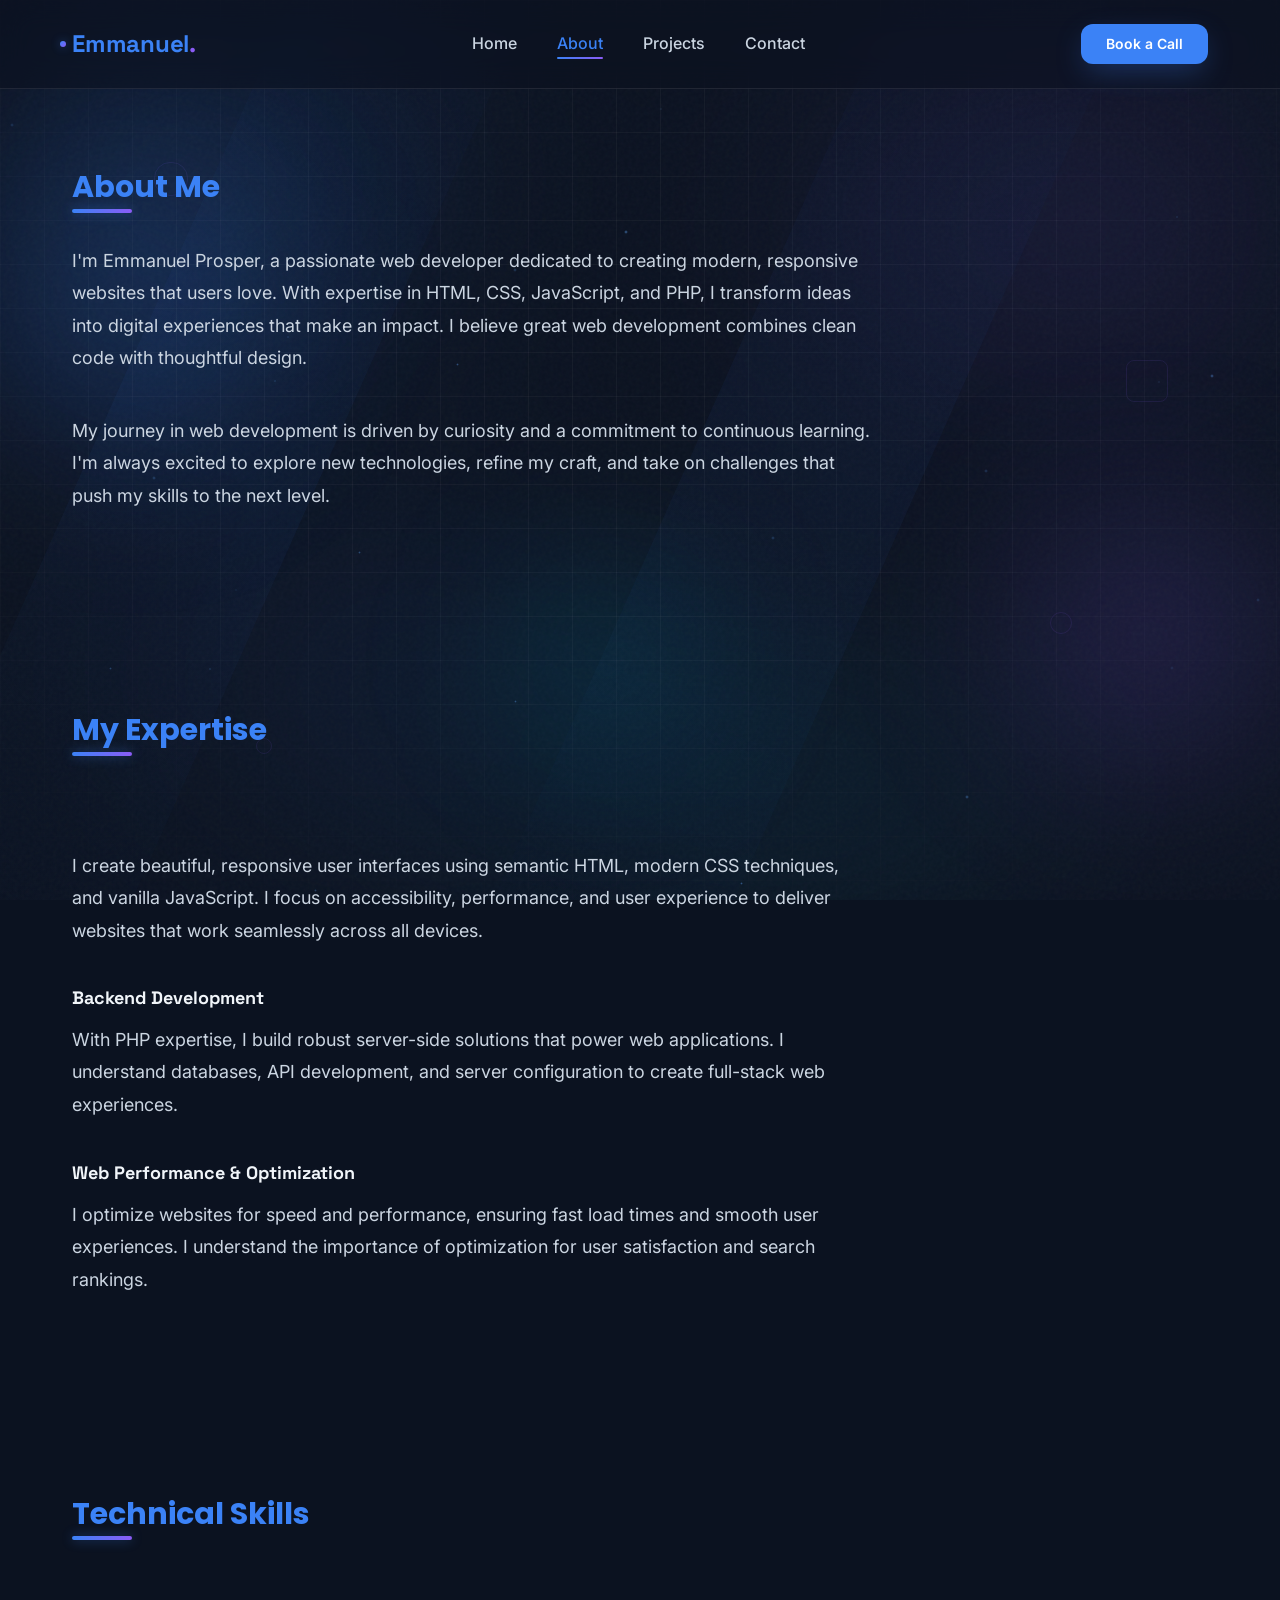
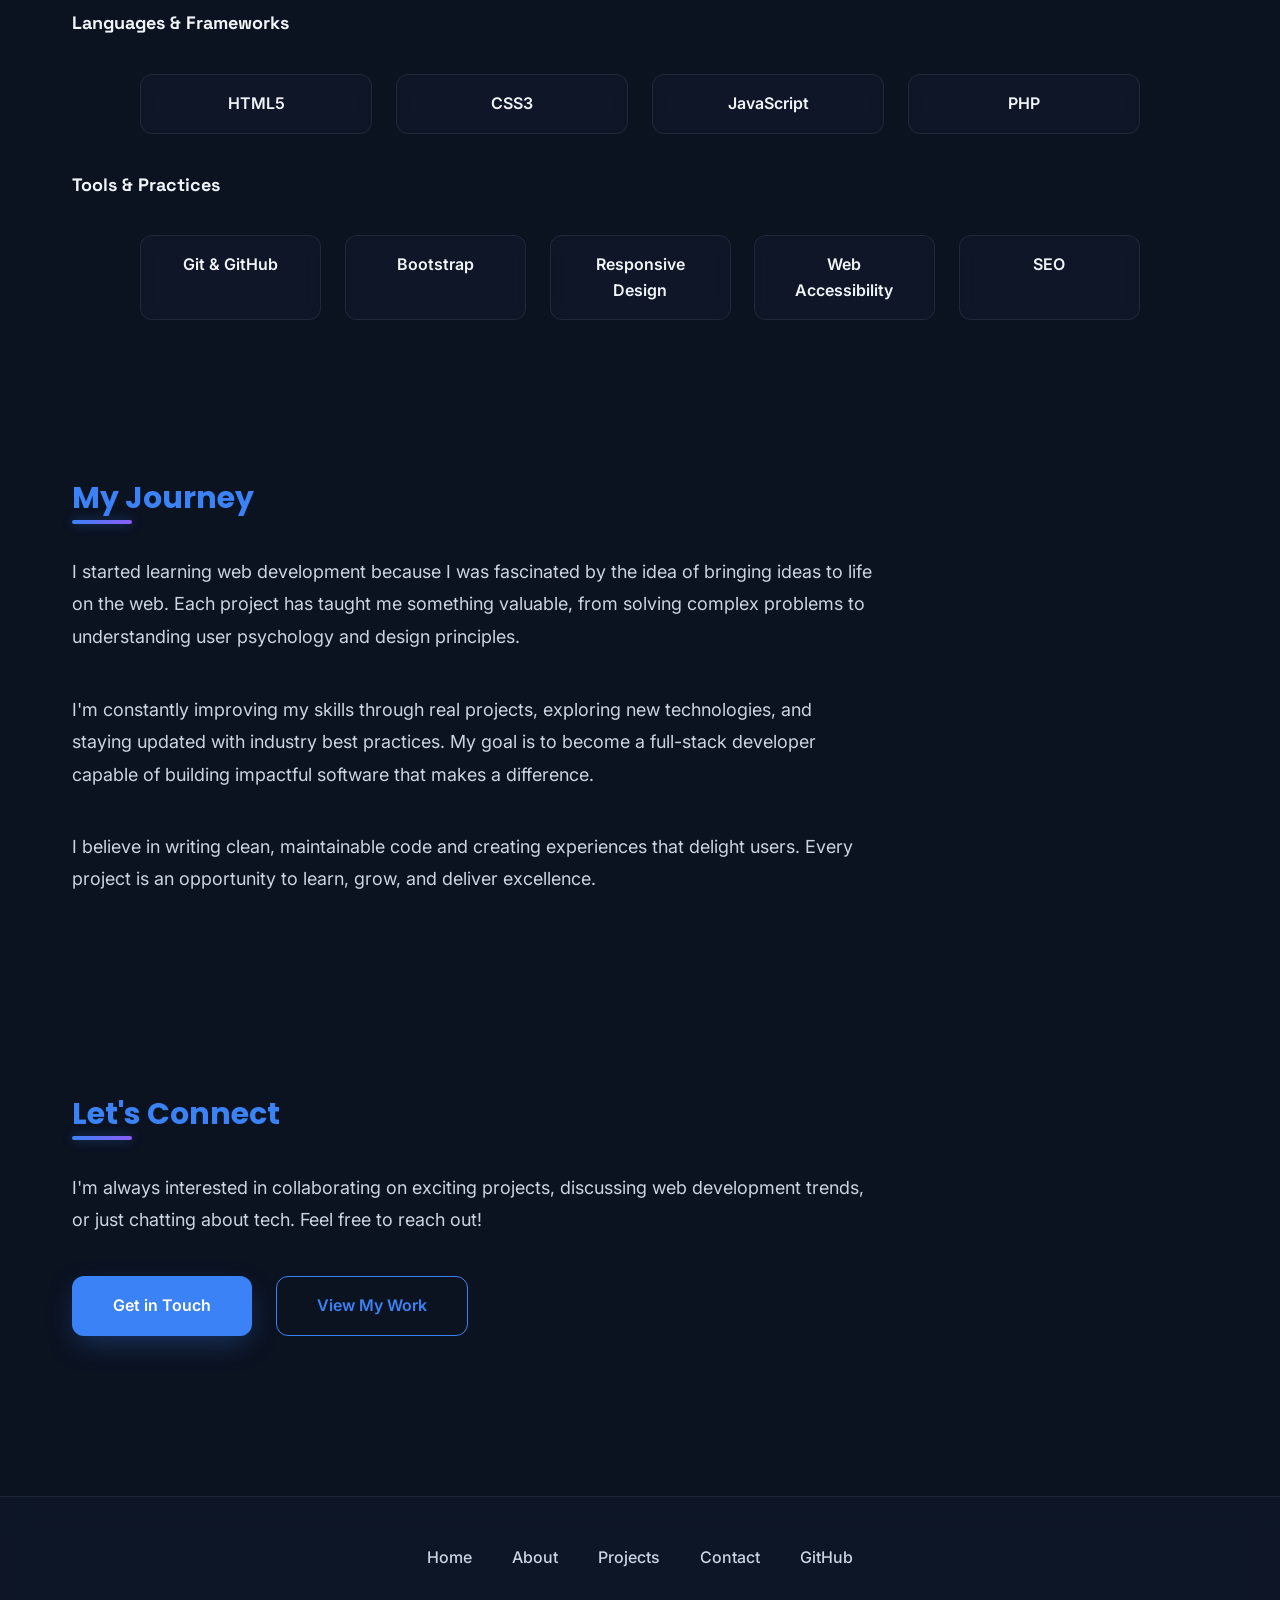
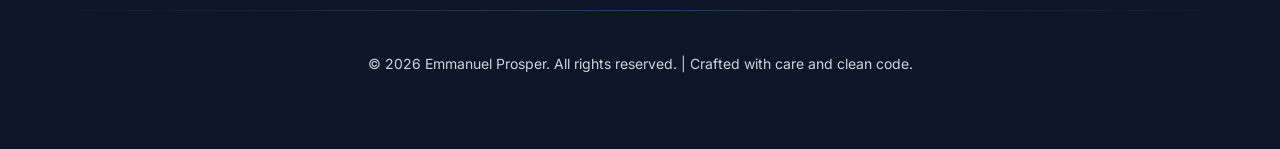
==== commit 0f0aa954: "hhhhha" ====
--- a/about.html
+++ b/about.html
@@ -53,11 +53,11 @@
   </div>
 </div>
 
-<header>
+<header class="site-header" id="site-header">
   <div class="header-inner">
-    <a href="index.html" class="logo">Emmanuel</a>
+    <a href="index.html" class="logo">Emmanuel<span class="logo__dot">.</span></a>
 
-    <nav>
+    <nav class="site-nav" aria-label="Primary navigation">
       <ul class="nav-links">
         <li><a href="index.html">Home</a></li>
         <li><a href="about.html" class="is-active">About</a></li>
@@ -65,6 +65,8 @@
         <li><a href="contact.html">Contact</a></li>
       </ul>
     </nav>
+
+    <a href="contact.html" class="btn btn-small btn-nav-cta magnetic">Book a Call</a>
 
     <button class="menu-toggle" aria-label="Toggle navigation menu" aria-expanded="false" onclick="toggleMobileMenu()">
       <span></span>
--- a/style.css
+++ b/style.css
@@ -1815,3 +1815,1696 @@
   }
 }
 
+/* ============================================================
+   PREMIUM AGENCY PORTFOLIO — EXTENDED DESIGN SYSTEM
+   Added: hero entrance, profile card, services, why-me,
+   process timeline, projects v2, case studies, testimonials,
+   skill cards, contact v2, floating CTA, footer v2.
+   All new styles reuse existing design tokens.
+   ============================================================ */
+
+/* ---------- Reusable glass card utility ---------- */
+.glass-card {
+  background: var(--glass-bg);
+  border: 1px solid var(--glass-border);
+  backdrop-filter: blur(var(--glass-blur));
+  -webkit-backdrop-filter: blur(var(--glass-blur));
+  border-radius: var(--radius-xl);
+  box-shadow: var(--shadow-glass);
+}
+
+/* ---------- Gradient text ---------- */
+.gradient-text {
+  background: linear-gradient(135deg, var(--color-primary-light) 0%, var(--color-accent-light) 50%, var(--color-accent-2) 100%);
+  background-size: 200% auto;
+  -webkit-background-clip: text;
+  background-clip: text;
+  -webkit-text-fill-color: transparent;
+  animation: heroGradient 6s ease-in-out infinite alternate;
+}
+
+/* ---------- Section headings ---------- */
+.section-heading {
+  margin-bottom: var(--space-4xl);
+}
+
+.section-heading h2 {
+  margin-bottom: var(--space-lg);
+  max-width: 640px;
+}
+
+.section-heading p {
+  max-width: 720px;
+  font-size: var(--text-lg);
+  margin-bottom: 0;
+}
+
+.section-tag {
+  display: inline-block;
+  font-size: var(--text-xs);
+  font-weight: var(--font-weight-semibold);
+  letter-spacing: 0.14em;
+  text-transform: uppercase;
+  color: var(--color-primary-light);
+  background: rgba(59, 130, 246, 0.1);
+  border: 1px solid rgba(59, 130, 246, 0.25);
+  padding: var(--space-xs) var(--space-md);
+  border-radius: var(--radius-full);
+  margin-bottom: var(--space-lg);
+}
+
+/* ---------- Hero v2 ---------- */
+.hero-inner {
+  position: relative;
+  z-index: 2;
+  display: grid;
+  grid-template-columns: 1.15fr 0.85fr;
+  align-items: center;
+  gap: var(--space-4xl);
+  max-width: 1200px;
+  margin: 0 auto;
+  width: 100%;
+  text-align: left;
+}
+
+.hero-badge {
+  display: inline-flex;
+  align-items: center;
+  gap: var(--space-sm);
+  background: var(--glass-bg);
+  border: 1px solid var(--glass-border);
+  backdrop-filter: blur(8px);
+  -webkit-backdrop-filter: blur(8px);
+  border-radius: var(--radius-full);
+  padding: var(--space-xs) var(--space-lg);
+  font-size: var(--text-xs);
+  font-weight: var(--font-weight-semibold);
+  color: var(--color-text-secondary);
+  letter-spacing: 0.04em;
+  text-transform: uppercase;
+  margin-bottom: var(--space-xl);
+}
+
+.hero-badge__dot {
+  width: 8px;
+  height: 8px;
+  border-radius: 50%;
+  background: var(--color-success);
+  box-shadow: 0 0 10px rgba(16, 185, 129, 0.8);
+  animation: statusPulse 2s ease-in-out infinite;
+}
+
+@keyframes statusPulse {
+  0%, 100% { box-shadow: 0 0 0 0 rgba(16, 185, 129, 0.6); }
+  50% { box-shadow: 0 0 0 6px rgba(16, 185, 129, 0); }
+}
+
+.hero-title {
+  font-size: clamp(var(--text-3xl), 5.5vw, var(--text-6xl));
+  font-family: var(--font-grotesk);
+  letter-spacing: -0.02em;
+  line-height: 1.08;
+  margin-bottom: var(--space-xl);
+}
+
+.hero-subtitle {
+  font-size: var(--text-lg);
+  max-width: 520px;
+  margin-bottom: var(--space-2xl);
+}
+
+/* Entrance animation system for hero */
+[data-entrance] {
+  opacity: 0;
+}
+
+html.js [data-entrance] {
+  transform: translateY(28px);
+  transition: opacity 0.9s cubic-bezier(0.22, 1, 0.36, 1), transform 0.9s cubic-bezier(0.22, 1, 0.36, 1);
+}
+
+html.js [data-entrance="stagger-1"] { transition-delay: 0.1s; }
+html.js [data-entrance="stagger-2"] { transition-delay: 0.2s; }
+html.js [data-entrance="stagger-3"] { transition-delay: 0.3s; }
+html.js [data-entrance="stagger-4"] { transition-delay: 0.4s; }
+html.js [data-entrance="stagger-5"] { transition-delay: 0.5s; }
+html.js [data-entrance="fade-up"] { transition-delay: 0.35s; }
+
+html.js body.is-ready [data-entrance] {
+  opacity: 1;
+  transform: none;
+}
+
+/* ---------- Profile card ---------- */
+.hero-profile {
+  display: flex;
+  justify-content: center;
+}
+
+.profile-card {
+  position: relative;
+  width: 100%;
+  max-width: 360px;
+  background: var(--glass-bg);
+  border: 1px solid var(--glass-border);
+  border-radius: var(--radius-2xl);
+  overflow: hidden;
+  padding: var(--space-xl);
+  backdrop-filter: blur(var(--glass-blur));
+  -webkit-backdrop-filter: blur(var(--glass-blur));
+  box-shadow: var(--shadow-2xl);
+  transition: transform var(--transition-spring), border-color var(--transition-base), box-shadow var(--transition-base);
+}
+
+.profile-card:hover {
+  transform: translateY(-6px) scale(1.01);
+  border-color: rgba(59, 130, 246, 0.45);
+  box-shadow: var(--shadow-2xl), var(--shadow-primary);
+}
+
+.profile-card__glow {
+  position: absolute;
+  top: -30%;
+  right: -30%;
+  width: 240px;
+  height: 240px;
+  border-radius: 50%;
+  background: radial-gradient(circle, rgba(139, 92, 246, 0.3) 0%, transparent 70%);
+  pointer-events: none;
+  animation: orbDrift 12s ease-in-out infinite;
+}
+
+.profile-card__image {
+  border-radius: var(--radius-xl);
+  overflow: hidden;
+  position: relative;
+  aspect-ratio: 1 / 1;
+  margin-bottom: var(--space-lg);
+}
+
+.profile-card__image img {
+  width: 100%;
+  height: 100%;
+  object-fit: cover;
+  display: block;
+  transition: transform 0.8s cubic-bezier(0.22, 1, 0.36, 1);
+}
+
+.profile-card:hover .profile-card__image img {
+  transform: scale(1.06);
+}
+
+.profile-card__image::after {
+  content: '';
+  position: absolute;
+  inset: 0;
+  background: linear-gradient(180deg, transparent 50%, rgba(11, 18, 32, 0.45) 100%);
+  pointer-events: none;
+}
+
+.profile-card__name {
+  font-size: var(--text-2xl);
+  font-family: var(--font-grotesk);
+  margin-bottom: var(--space-xs);
+}
+
+.profile-card__role {
+  color: var(--color-text-tertiary);
+  font-size: var(--text-sm);
+  margin-bottom: var(--space-lg);
+}
+
+.profile-card__stats {
+  display: grid;
+  grid-template-columns: repeat(3, 1fr);
+  gap: var(--space-md);
+  padding: var(--space-lg) 0;
+  border-top: 1px solid var(--glass-border);
+  border-bottom: 1px solid var(--glass-border);
+  margin-bottom: var(--space-lg);
+}
+
+.profile-card__stats div {
+  text-align: center;
+}
+
+.profile-card__stats strong {
+  display: block;
+  font-family: var(--font-grotesk);
+  font-size: var(--text-xl);
+  background: linear-gradient(135deg, var(--color-primary), var(--color-accent));
+  -webkit-background-clip: text;
+  background-clip: text;
+  -webkit-text-fill-color: transparent;
+}
+
+.profile-card__stats span {
+  color: var(--color-text-tertiary);
+  font-size: var(--text-xs);
+  font-weight: var(--font-weight-medium);
+  text-transform: uppercase;
+  letter-spacing: 0.06em;
+}
+
+.profile-card__status {
+  display: inline-flex;
+  align-items: center;
+  gap: var(--space-sm);
+  font-size: var(--text-xs);
+  font-weight: var(--font-weight-semibold);
+  color: var(--color-success);
+}
+
+.status-dot {
+  width: 7px;
+  height: 7px;
+  border-radius: 50%;
+  background: var(--color-success);
+  box-shadow: 0 0 8px rgba(16, 185, 129, 0.8);
+}
+
+.profile-card--large {
+  max-width: 420px;
+}
+
+/* ---------- About section ---------- */
+.about-grid {
+  display: grid;
+  grid-template-columns: 1.2fr 0.8fr;
+  gap: var(--space-4xl);
+  align-items: start;
+}
+
+.about-copy p {
+  font-size: var(--text-lg);
+  margin-bottom: var(--space-lg);
+}
+
+.about-points {
+  margin-top: var(--space-2xl);
+  display: flex;
+  flex-direction: column;
+  gap: var(--space-xl);
+}
+
+.about-point {
+  display: flex;
+  gap: var(--space-lg);
+  align-items: flex-start;
+}
+
+.about-point__icon {
+  flex-shrink: 0;
+  width: 52px;
+  height: 52px;
+  border-radius: var(--radius-lg);
+  display: flex;
+  align-items: center;
+  justify-content: center;
+  background: rgba(59, 130, 246, 0.1);
+  border: 1px solid rgba(59, 130, 246, 0.25);
+  color: var(--color-primary-light);
+  transition: all var(--transition-base);
+}
+
+.about-point__icon svg {
+  width: 24px;
+  height: 24px;
+}
+
+.about-point:hover .about-point__icon {
+  background: rgba(139, 92, 246, 0.15);
+  border-color: rgba(139, 92, 246, 0.4);
+  color: var(--color-accent-light);
+  transform: rotate(-6deg) scale(1.05);
+}
+
+.about-point h3 {
+  font-size: var(--text-lg);
+  font-family: var(--font-grotesk);
+  margin-bottom: var(--space-xs);
+}
+
+.about-point p {
+  font-size: var(--text-sm);
+  color: var(--color-text-tertiary);
+  margin-bottom: 0;
+}
+
+.about-visual {
+  position: sticky;
+  top: 120px;
+}
+
+/* ---------- Services section ---------- */
+.services-grid {
+  display: grid;
+  grid-template-columns: repeat(auto-fit, minmax(250px, 1fr));
+  gap: var(--space-xl);
+}
+
+.service-card {
+  padding: var(--space-2xl);
+  position: relative;
+  overflow: hidden;
+  transition: transform var(--transition-spring), border-color var(--transition-base), box-shadow var(--transition-base);
+}
+
+.service-card::before {
+  content: '';
+  position: absolute;
+  top: 0;
+  left: 0;
+  width: 100%;
+  height: 3px;
+  background: linear-gradient(90deg, var(--color-primary), var(--color-accent));
+  transform: scaleX(0);
+  transform-origin: left;
+  transition: transform var(--transition-base);
+}
+
+.service-card:hover {
+  transform: translateY(-8px);
+  border-color: rgba(139, 92, 246, 0.4);
+  box-shadow: var(--shadow-xl), var(--shadow-accent);
+}
+
+.service-card:hover::before {
+  transform: scaleX(1);
+}
+
+.service-card__icon {
+  width: 56px;
+  height: 56px;
+  border-radius: var(--radius-lg);
+  display: flex;
+  align-items: center;
+  justify-content: center;
+  background: linear-gradient(135deg, rgba(59, 130, 246, 0.15), rgba(139, 92, 246, 0.15));
+  border: 1px solid rgba(139, 92, 246, 0.3);
+  color: var(--color-primary-light);
+  margin-bottom: var(--space-lg);
+  transition: all var(--transition-spring);
+}
+
+.service-card__icon svg {
+  width: 26px;
+  height: 26px;
+}
+
+.service-card:hover .service-card__icon {
+  transform: scale(1.1) rotate(-6deg);
+  color: var(--color-accent-light);
+  box-shadow: 0 0 24px rgba(139, 92, 246, 0.3);
+}
+
+.service-card h3 {
+  font-size: var(--text-lg);
+  font-family: var(--font-grotesk);
+  margin-bottom: var(--space-sm);
+}
+
+.service-card p {
+  font-size: var(--text-sm);
+  color: var(--color-text-tertiary);
+  margin-bottom: var(--space-lg);
+}
+
+.service-card__link {
+  color: var(--color-primary);
+  font-weight: var(--font-weight-semibold);
+  font-size: var(--text-sm);
+}
+
+/* ---------- Why choose me ---------- */
+.why-grid {
+  display: grid;
+  grid-template-columns: repeat(auto-fit, minmax(240px, 1fr));
+  gap: var(--space-xl);
+}
+
+.why-card {
+  padding: var(--space-2xl);
+  text-align: center;
+  position: relative;
+  overflow: hidden;
+  transition: transform var(--transition-spring), border-color var(--transition-base), box-shadow var(--transition-base);
+}
+
+.why-card::after {
+  content: '';
+  position: absolute;
+  bottom: 0;
+  left: 50%;
+  transform: translateX(-50%);
+  width: 0;
+  height: 3px;
+  background: linear-gradient(90deg, var(--color-primary), var(--color-accent));
+  border-radius: var(--radius-full);
+  transition: width var(--transition-base);
+}
+
+.why-card:hover {
+  transform: translateY(-8px);
+  border-color: rgba(59, 130, 246, 0.4);
+  box-shadow: var(--shadow-xl), var(--shadow-primary);
+}
+
+.why-card:hover::after {
+  width: 70%;
+}
+
+.why-card__icon {
+  display: inline-flex;
+  align-items: center;
+  justify-content: center;
+  width: 64px;
+  height: 64px;
+  border-radius: 50%;
+  margin-bottom: var(--space-lg);
+  background: linear-gradient(135deg, rgba(59, 130, 246, 0.15), rgba(6, 182, 212, 0.15));
+  border: 1px solid rgba(59, 130, 246, 0.3);
+  color: var(--color-primary-light);
+  transition: all var(--transition-spring);
+}
+
+.why-card__icon svg {
+  width: 28px;
+  height: 28px;
+}
+
+.why-card:hover .why-card__icon {
+  transform: scale(1.12) rotate(8deg);
+  color: var(--color-accent-light);
+  box-shadow: 0 0 28px rgba(139, 92, 246, 0.35);
+}
+
+.why-card h3 {
+  font-size: var(--text-lg);
+  font-family: var(--font-grotesk);
+  margin-bottom: var(--space-sm);
+}
+
+.why-card p {
+  font-size: var(--text-sm);
+  color: var(--color-text-tertiary);
+  margin-bottom: 0;
+}
+
+/* ---------- Process timeline ---------- */
+.process-timeline {
+  position: relative;
+  max-width: 860px;
+  margin: 0 auto;
+  display: flex;
+  flex-direction: column;
+  gap: var(--space-xl);
+}
+
+.process-timeline::before {
+  content: '';
+  position: absolute;
+  left: 32px;
+  top: 0;
+  bottom: 0;
+  width: 2px;
+  background: linear-gradient(180deg, var(--color-primary), var(--color-accent), var(--color-accent-2));
+  opacity: 0.25;
+  border-radius: var(--radius-full);
+}
+
+.process-step {
+  position: relative;
+  padding-left: 96px;
+}
+
+.process-step__marker {
+  position: absolute;
+  left: 0;
+  top: 0;
+  width: 64px;
+  height: 64px;
+  border-radius: 50%;
+  display: flex;
+  align-items: center;
+  justify-content: center;
+  background: var(--glass-bg-strong);
+  border: 1px solid rgba(59, 130, 246, 0.4);
+  font-family: var(--font-grotesk);
+  font-weight: 700;
+  color: var(--color-primary-light);
+  box-shadow: 0 0 20px rgba(59, 130, 246, 0.15);
+  transition: all var(--transition-base);
+}
+
+.process-step__marker span {
+  font-size: var(--text-sm);
+}
+
+.process-step:hover .process-step__marker {
+  background: linear-gradient(135deg, var(--color-primary), var(--color-accent));
+  color: white;
+  box-shadow: var(--shadow-primary);
+  transform: scale(1.08);
+}
+
+.process-step__content {
+  padding: var(--space-xl) var(--space-2xl);
+  transition: transform var(--transition-base), border-color var(--transition-base), box-shadow var(--transition-base);
+}
+
+.process-step:hover .process-step__content {
+  transform: translateX(8px);
+  border-color: rgba(59, 130, 246, 0.35);
+  box-shadow: var(--shadow-lg), var(--shadow-primary);
+}
+
+.process-step__content h3 {
+  font-size: var(--text-lg);
+  font-family: var(--font-grotesk);
+  margin-bottom: var(--space-xs);
+}
+
+.process-step__content p {
+  font-size: var(--text-sm);
+  color: var(--color-text-tertiary);
+  margin-bottom: 0;
+}
+
+/* ---------- Project filters ---------- */
+.filter-bar {
+  display: flex;
+  flex-wrap: wrap;
+  gap: var(--space-sm);
+  margin-bottom: var(--space-2xl);
+}
+
+.filter-btn {
+  padding: var(--space-sm) var(--space-lg);
+  border-radius: var(--radius-full);
+  border: 1px solid var(--glass-border);
+  background: var(--glass-bg);
+  color: var(--color-text-secondary);
+  font-family: var(--font-base);
+  font-size: var(--text-sm);
+  font-weight: var(--font-weight-semibold);
+  cursor: pointer;
+  transition: all var(--transition-base);
+  backdrop-filter: blur(8px);
+  -webkit-backdrop-filter: blur(8px);
+}
+
+.filter-btn:hover {
+  border-color: var(--color-primary);
+  color: var(--color-primary-light);
+  transform: translateY(-2px);
+}
+
+.filter-btn.is-active {
+  background: linear-gradient(135deg, var(--color-primary), var(--color-accent));
+  color: white;
+  border-color: transparent;
+  box-shadow: var(--shadow-primary);
+}
+
+/* ---------- Project cards v2 ---------- */
+.project-card {
+  padding: 0;
+  overflow: hidden;
+  animation: cardFadeIn 0.6s cubic-bezier(0.22, 1, 0.36, 1) both;
+}
+
+.project-card.is-filtered-out {
+  display: none;
+}
+
+@keyframes cardFadeIn {
+  from { opacity: 0; transform: translateY(24px) scale(0.97); }
+  to { opacity: 1; transform: translateY(0) scale(1); }
+}
+
+.project-card__media {
+  position: relative;
+  aspect-ratio: 16 / 10;
+  overflow: hidden;
+}
+
+.project-card__media img {
+  width: 100%;
+  height: 100%;
+  object-fit: cover;
+  display: block;
+  transition: transform 0.8s cubic-bezier(0.22, 1, 0.36, 1);
+}
+
+.project-card:hover .project-card__media img {
+  transform: scale(1.1);
+}
+
+.project-card__overlay {
+  position: absolute;
+  inset: 0;
+  background: linear-gradient(180deg, rgba(11, 18, 32, 0.15) 0%, rgba(11, 18, 32, 0.85) 100%);
+  display: flex;
+  align-items: flex-end;
+  justify-content: center;
+  padding: var(--space-xl);
+  opacity: 0;
+  transition: opacity var(--transition-base);
+}
+
+.project-card:hover .project-card__overlay {
+  opacity: 1;
+}
+
+.project-card__actions {
+  display: flex;
+  gap: var(--space-md);
+  flex-wrap: wrap;
+  justify-content: center;
+  transform: translateY(16px);
+  transition: transform var(--transition-spring);
+}
+
+.project-card:hover .project-card__actions {
+  transform: translateY(0);
+}
+
+.btn-outline-ghost {
+  background: rgba(11, 18, 32, 0.5) !important;
+  border: 1px solid rgba(255, 255, 255, 0.3) !important;
+  color: white !important;
+  box-shadow: none !important;
+  backdrop-filter: blur(8px);
+  -webkit-backdrop-filter: blur(8px);
+}
+
+.btn-outline-ghost:hover {
+  background: rgba(255, 255, 255, 0.15) !important;
+  border-color: rgba(255, 255, 255, 0.6) !important;
+}
+
+.project-card__body {
+  padding: var(--space-2xl);
+}
+
+.project-card__desc {
+  font-size: var(--text-sm);
+  color: var(--color-text-tertiary);
+  margin-bottom: var(--space-md);
+}
+
+.project-card__features {
+  list-style: none;
+  margin-top: var(--space-md);
+}
+
+.project-card__features li {
+  position: relative;
+  padding-left: 22px;
+  font-size: var(--text-sm);
+  color: var(--color-text-secondary);
+  margin-bottom: var(--space-xs);
+}
+
+.project-card__features li::before {
+  content: '✓';
+  position: absolute;
+  left: 0;
+  color: var(--color-success);
+  font-weight: 700;
+}
+
+.projects-cta {
+  text-align: center;
+  margin-top: var(--space-4xl);
+}
+
+/* ---------- Case studies ---------- */
+.case-grid {
+  display: grid;
+  grid-template-columns: repeat(auto-fit, minmax(280px, 1fr));
+  gap: var(--space-xl);
+}
+
+.case-card {
+  padding: var(--space-2xl);
+  position: relative;
+  overflow: hidden;
+  transition: transform var(--transition-spring), border-color var(--transition-base), box-shadow var(--transition-base);
+}
+
+.case-card::before {
+  content: '';
+  position: absolute;
+  top: 0;
+  left: 0;
+  width: 4px;
+  height: 100%;
+  background: linear-gradient(180deg, var(--color-primary), var(--color-accent));
+  opacity: 0;
+  transition: opacity var(--transition-base);
+}
+
+.case-card:hover {
+  transform: translateY(-6px);
+  border-color: rgba(139, 92, 246, 0.4);
+  box-shadow: var(--shadow-xl), var(--shadow-accent);
+}
+
+.case-card:hover::before {
+  opacity: 1;
+}
+
+.case-card__header h3 {
+  font-size: var(--text-xl);
+  font-family: var(--font-grotesk);
+  margin-bottom: var(--space-md);
+}
+
+.case-card__block {
+  margin-top: var(--space-lg);
+}
+
+.case-card__block h4 {
+  font-size: var(--text-xs);
+  font-weight: var(--font-weight-bold);
+  letter-spacing: 0.12em;
+  text-transform: uppercase;
+  color: var(--color-accent-light);
+  margin-bottom: var(--space-xs);
+}
+
+.case-card__block p {
+  font-size: var(--text-sm);
+  color: var(--color-text-tertiary);
+  margin-bottom: 0;
+  line-height: 1.7;
+}
+
+.case-card .project-tags {
+  margin: var(--space-sm) 0 0;
+}
+
+/* ---------- Testimonials ---------- */
+.testimonial-slider {
+  position: relative;
+  max-width: 760px;
+  margin: 0 auto;
+}
+
+.testimonial-track {
+  display: flex;
+  overflow: hidden;
+  border-radius: var(--radius-xl);
+}
+
+.testimonial-slide {
+  flex: 0 0 100%;
+  padding: var(--space-3xl);
+  text-align: center;
+  position: relative;
+  transition: opacity 0.6s ease, transform 0.6s ease;
+}
+
+.testimonial-slide[aria-hidden="true"] {
+  opacity: 0;
+  pointer-events: none;
+  position: absolute;
+  inset: 0;
+  transform: translateX(40px);
+}
+
+.testimonial-slide[aria-hidden="false"] {
+  opacity: 1;
+  transform: translateX(0);
+}
+
+.testimonial-slide__quote {
+  font-size: 5rem;
+  line-height: 1;
+  font-family: var(--font-grotesk);
+  background: linear-gradient(135deg, var(--color-primary), var(--color-accent));
+  -webkit-background-clip: text;
+  background-clip: text;
+  -webkit-text-fill-color: transparent;
+  margin-bottom: var(--space-sm);
+  height: 48px;
+}
+
+.testimonial-slide blockquote {
+  font-size: var(--text-xl);
+  line-height: 1.6;
+  color: var(--color-text-secondary);
+  margin-bottom: var(--space-2xl);
+}
+
+.testimonial-slide figcaption {
+  display: flex;
+  align-items: center;
+  justify-content: center;
+  gap: var(--space-lg);
+  flex-wrap: wrap;
+}
+
+.testimonial-slide__avatar {
+  width: 52px;
+  height: 52px;
+  border-radius: 50%;
+  display: flex;
+  align-items: center;
+  justify-content: center;
+  font-weight: 700;
+  font-size: var(--text-lg);
+  font-family: var(--font-grotesk);
+  background: linear-gradient(135deg, var(--color-primary), var(--color-accent));
+  color: white;
+}
+
+.testimonial-slide figcaption div {
+  text-align: left;
+  display: flex;
+  flex-direction: column;
+}
+
+.testimonial-slide figcaption strong {
+  color: var(--color-text-primary);
+  font-size: var(--text-base);
+}
+
+.testimonial-slide figcaption div span {
+  color: var(--color-text-tertiary);
+  font-size: var(--text-xs);
+}
+
+.testimonial-slide__stars {
+  color: var(--color-warning);
+  letter-spacing: 2px;
+  font-size: var(--text-sm);
+}
+
+.testimonial-controls {
+  display: flex;
+  align-items: center;
+  justify-content: center;
+  gap: var(--space-xl);
+  margin-top: var(--space-2xl);
+}
+
+.testimonial-btn {
+  width: 44px;
+  height: 44px;
+  border-radius: 50%;
+  border: 1px solid var(--glass-border);
+  background: var(--glass-bg);
+  color: var(--color-text-secondary);
+  cursor: pointer;
+  display: flex;
+  align-items: center;
+  justify-content: center;
+  transition: all var(--transition-base);
+}
+
+.testimonial-btn svg {
+  width: 18px;
+  height: 18px;
+}
+
+.testimonial-btn:hover {
+  border-color: var(--color-primary);
+  color: var(--color-primary-light);
+  background: rgba(59, 130, 246, 0.1);
+  transform: scale(1.08);
+}
+
+.testimonial-dots {
+  display: flex;
+  gap: var(--space-sm);
+}
+
+.testimonial-dot {
+  width: 8px;
+  height: 8px;
+  border-radius: 50%;
+  border: none;
+  background: var(--color-border-light);
+  cursor: pointer;
+  transition: all var(--transition-base);
+  padding: 0;
+}
+
+.testimonial-dot.is-active {
+  width: 26px;
+  border-radius: var(--radius-full);
+  background: linear-gradient(90deg, var(--color-primary), var(--color-accent));
+  box-shadow: 0 0 10px var(--color-glow);
+}
+
+/* ---------- Skills ---------- */
+.skills-grid {
+  display: grid;
+  grid-template-columns: repeat(auto-fit, minmax(180px, 1fr));
+  gap: var(--space-lg);
+}
+
+.skill-card {
+  padding: var(--space-xl);
+  text-align: center;
+  position: relative;
+  overflow: hidden;
+  transition: transform var(--transition-spring), border-color var(--transition-base), box-shadow var(--transition-base);
+}
+
+.skill-card::before {
+  content: '';
+  position: absolute;
+  top: -40%;
+  left: -40%;
+  width: 100px;
+  height: 100px;
+  border-radius: 50%;
+  background: radial-gradient(circle, rgba(59, 130, 246, 0.2) 0%, transparent 70%);
+  opacity: 0;
+  transition: opacity var(--transition-base);
+}
+
+.skill-card:hover {
+  transform: translateY(-8px);
+  border-color: rgba(59, 130, 246, 0.4);
+  box-shadow: var(--shadow-lg), var(--shadow-primary);
+}
+
+.skill-card:hover::before {
+  opacity: 1;
+}
+
+.skill-card__icon {
+  display: inline-flex;
+  align-items: center;
+  justify-content: center;
+  width: 54px;
+  height: 54px;
+  border-radius: var(--radius-lg);
+  background: rgba(59, 130, 246, 0.1);
+  border: 1px solid rgba(59, 130, 246, 0.25);
+  color: var(--color-primary-light);
+  margin-bottom: var(--space-md);
+  transition: all var(--transition-spring);
+}
+
+.skill-card__icon svg {
+  width: 26px;
+  height: 26px;
+}
+
+.skill-card:hover .skill-card__icon {
+  transform: rotate(8deg) scale(1.1);
+  color: var(--color-accent-light);
+  box-shadow: 0 0 20px rgba(139, 92, 246, 0.3);
+}
+
+.skill-card h3 {
+  font-size: var(--text-base);
+  font-family: var(--font-grotesk);
+  margin-bottom: var(--space-xs);
+}
+
+.skill-card p {
+  font-size: var(--text-xs);
+  color: var(--color-text-tertiary);
+  margin-bottom: var(--space-md);
+}
+
+.skill-card__bar {
+  height: 4px;
+  border-radius: var(--radius-full);
+  background: var(--color-border);
+  overflow: hidden;
+}
+
+.skill-card__bar span {
+  display: block;
+  height: 100%;
+  width: 0;
+  border-radius: var(--radius-full);
+  background: linear-gradient(90deg, var(--color-primary), var(--color-accent));
+  transition: width 1.2s cubic-bezier(0.22, 1, 0.36, 1);
+  box-shadow: 0 0 8px var(--color-glow);
+}
+
+html.js .skill-card.is-visible .skill-card__bar span {
+  width: var(--level);
+}
+
+/* ---------- Contact v2 ---------- */
+.contact-grid {
+  display: grid;
+  grid-template-columns: 0.9fr 1.1fr;
+  gap: var(--space-2xl);
+  align-items: start;
+}
+
+.contact-info {
+  display: flex;
+  flex-direction: column;
+  gap: var(--space-xl);
+}
+
+.contact-cta,
+.contact-card--info {
+  padding: var(--space-2xl);
+}
+
+.contact-cta h3 {
+  font-size: var(--text-xl);
+  font-family: var(--font-grotesk);
+  margin-bottom: var(--space-sm);
+}
+
+.contact-cta p {
+  font-size: var(--text-sm);
+  margin-bottom: var(--space-xl);
+}
+
+.contact-card--info h3 {
+  font-size: var(--text-lg);
+  font-family: var(--font-grotesk);
+  margin-bottom: var(--space-lg);
+}
+
+.contact-card--info ul {
+  list-style: none;
+  display: flex;
+  flex-direction: column;
+  gap: var(--space-lg);
+}
+
+.contact-card--info li {
+  display: flex;
+  align-items: center;
+  gap: var(--space-md);
+}
+
+.contact-icon {
+  flex-shrink: 0;
+  width: 42px;
+  height: 42px;
+  border-radius: var(--radius-md);
+  display: flex;
+  align-items: center;
+  justify-content: center;
+  background: rgba(59, 130, 246, 0.1);
+  border: 1px solid rgba(59, 130, 246, 0.25);
+  color: var(--color-primary-light);
+}
+
+.contact-icon svg {
+  width: 20px;
+  height: 20px;
+}
+
+.contact-card--info li div {
+  display: flex;
+  flex-direction: column;
+}
+
+.contact-card--info li strong {
+  font-size: var(--text-xs);
+  text-transform: uppercase;
+  letter-spacing: 0.08em;
+  color: var(--color-text-tertiary);
+}
+
+.contact-card--info li a,
+.contact-card--info li span {
+  color: var(--color-text-primary);
+  font-size: var(--text-sm);
+  font-weight: var(--font-weight-medium);
+}
+
+.contact-form-wrap {
+  padding: var(--space-3xl);
+}
+
+.contact-form-wrap h3 {
+  font-size: var(--text-xl);
+  font-family: var(--font-grotesk);
+  margin-bottom: var(--space-xl);
+}
+
+.contact-form {
+  display: flex;
+  flex-direction: column;
+  gap: var(--space-lg);
+}
+
+.contact-form .btn {
+  margin-top: var(--space-sm);
+}
+
+.form-success {
+  display: flex;
+  flex-direction: column;
+  align-items: center;
+  gap: var(--space-sm);
+  text-align: center;
+  padding: var(--space-3xl) var(--space-xl);
+  border-radius: var(--radius-lg);
+  background: rgba(16, 185, 129, 0.08);
+  border: 1px solid rgba(16, 185, 129, 0.3);
+  animation: successPop 0.6s cubic-bezier(0.34, 1.56, 0.64, 1);
+}
+
+.form-success[hidden] {
+  display: none;
+}
+
+.form-success__check {
+  width: 64px;
+  height: 64px;
+  border-radius: 50%;
+  display: flex;
+  align-items: center;
+  justify-content: center;
+  background: linear-gradient(135deg, var(--color-success), #34d399);
+  color: white;
+  box-shadow: 0 0 24px rgba(16, 185, 129, 0.5);
+}
+
+.form-success__check svg {
+  width: 32px;
+  height: 32px;
+}
+
+.form-success strong {
+  color: var(--color-text-primary);
+  font-size: var(--text-lg);
+}
+
+.form-success p {
+  font-size: var(--text-sm);
+  color: var(--color-text-tertiary);
+  margin-bottom: 0;
+}
+
+@keyframes successPop {
+  from { transform: scale(0.7); opacity: 0; }
+  to { transform: scale(1); opacity: 1; }
+}
+
+/* ---------- Map placeholder ---------- */
+.map-placeholder {
+  position: relative;
+  margin-top: var(--space-3xl);
+  min-height: 280px;
+  border-radius: var(--radius-2xl);
+  overflow: hidden;
+  display: flex;
+  align-items: center;
+  justify-content: center;
+}
+
+.map-placeholder__grid {
+  position: absolute;
+  inset: 0;
+  background-image:
+    linear-gradient(rgba(59, 130, 246, 0.06) 1px, transparent 1px),
+    linear-gradient(90deg, rgba(59, 130, 246, 0.06) 1px, transparent 1px);
+  background-size: 38px 38px;
+}
+
+.map-placeholder::before {
+  content: '';
+  position: absolute;
+  width: 300px;
+  height: 300px;
+  border-radius: 50%;
+  background: radial-gradient(circle, rgba(59, 130, 246, 0.12) 0%, transparent 70%);
+  animation: orbDrift 14s ease-in-out infinite;
+}
+
+.map-placeholder__pin {
+  position: relative;
+  z-index: 2;
+  display: flex;
+  flex-direction: column;
+  align-items: center;
+  gap: var(--space-sm);
+  color: var(--color-primary-light);
+  font-weight: var(--font-weight-semibold);
+  background: var(--glass-bg);
+  border: 1px solid var(--glass-border);
+  backdrop-filter: blur(8px);
+  -webkit-backdrop-filter: blur(8px);
+  padding: var(--space-lg) var(--space-2xl);
+  border-radius: var(--radius-full);
+}
+
+.map-placeholder__pin svg {
+  width: 28px;
+  height: 28px;
+  animation: pinBounce 2.4s ease-in-out infinite;
+}
+
+@keyframes pinBounce {
+  0%, 100% { transform: translateY(0); }
+  50% { transform: translateY(-8px); }
+}
+
+/* ---------- CTA banner ---------- */
+.cta-banner {
+  padding: var(--space-4xl) var(--space-3xl);
+  text-align: center;
+  position: relative;
+  overflow: hidden;
+}
+
+.cta-banner::before {
+  content: '';
+  position: absolute;
+  top: -50%;
+  left: 50%;
+  transform: translateX(-50%);
+  width: 420px;
+  height: 420px;
+  border-radius: 50%;
+  background: radial-gradient(circle, rgba(59, 130, 246, 0.15) 0%, transparent 70%);
+  pointer-events: none;
+}
+
+.cta-banner h2 {
+  max-width: 640px;
+  margin-left: auto;
+  margin-right: auto;
+  margin-bottom: var(--space-md);
+}
+
+.cta-banner p {
+  max-width: 520px;
+  margin-left: auto;
+  margin-right: auto;
+  margin-bottom: var(--space-2xl);
+}
+
+.cta-banner .btn-group {
+  margin-top: 0;
+  justify-content: center;
+}
+
+/* ---------- Floating CTA ---------- */
+.floating-cta {
+  position: fixed;
+  right: 24px;
+  bottom: 24px;
+  z-index: 150;
+  display: inline-flex;
+  align-items: center;
+  gap: var(--space-sm);
+  padding: var(--space-md) var(--space-xl);
+  background: linear-gradient(135deg, var(--color-primary), var(--color-accent));
+  color: white;
+  font-weight: var(--font-weight-semibold);
+  font-size: var(--text-sm);
+  border-radius: var(--radius-full);
+  box-shadow: var(--shadow-primary), 0 8px 24px rgba(59, 130, 246, 0.35);
+  text-decoration: none;
+  transform: translateY(20px);
+  opacity: 0;
+  pointer-events: none;
+  transition: transform var(--transition-spring), opacity var(--transition-base), box-shadow var(--transition-base);
+}
+
+.floating-cta.is-visible {
+  transform: translateY(0);
+  opacity: 1;
+  pointer-events: auto;
+  animation: floatPulse 3.2s ease-in-out infinite;
+}
+
+.floating-cta:hover {
+  box-shadow: var(--shadow-accent), 0 12px 32px rgba(139, 92, 246, 0.4);
+  transform: translateY(-3px);
+}
+
+@keyframes floatPulse {
+  0%, 100% { transform: translateY(0); }
+  50% { transform: translateY(-6px); }
+}
+
+/* ---------- Footer v2 ---------- */
+.site-footer {
+  position: relative;
+  background: rgba(17, 26, 46, 0.55);
+  backdrop-filter: blur(var(--glass-blur));
+  -webkit-backdrop-filter: blur(var(--glass-blur));
+  border-top: 1px solid var(--glass-border);
+  padding: var(--space-5xl) var(--space-xl) var(--space-3xl);
+  margin-top: var(--space-5xl);
+}
+
+.footer-top {
+  display: grid;
+  grid-template-columns: 1.5fr 1fr 1fr 1fr;
+  gap: var(--space-3xl);
+  max-width: 1200px;
+  margin: 0 auto;
+  width: 100%;
+}
+
+.footer-brand p {
+  font-size: var(--text-sm);
+  color: var(--color-text-tertiary);
+  margin-top: var(--space-md);
+}
+
+.footer-nav h4,
+.footer-social h4 {
+  font-size: var(--text-sm);
+  text-transform: uppercase;
+  letter-spacing: 0.1em;
+  color: var(--color-text-primary);
+  margin-bottom: var(--space-lg);
+}
+
+.footer-nav ul {
+  list-style: none;
+  display: flex;
+  flex-direction: column;
+  gap: var(--space-sm);
+}
+
+.footer-nav a {
+  color: var(--color-text-tertiary);
+  font-size: var(--text-sm);
+  transition: color var(--transition-fast), padding-left var(--transition-fast);
+}
+
+.footer-nav a:hover {
+  color: var(--color-primary-light);
+  padding-left: 4px;
+}
+
+.footer-social .socials {
+  margin-top: 0;
+  justify-content: flex-start;
+}
+
+/* ---------- Back to top ---------- */
+.back-to-top {
+  position: fixed;
+  left: 24px;
+  bottom: 24px;
+  z-index: 150;
+  width: 46px;
+  height: 46px;
+  border-radius: 50%;
+  border: 1px solid var(--glass-border);
+  background: var(--glass-bg-strong);
+  color: var(--color-text-secondary);
+  cursor: pointer;
+  display: flex;
+  align-items: center;
+  justify-content: center;
+  opacity: 0;
+  transform: translateY(16px);
+  pointer-events: none;
+  transition: all var(--transition-base);
+  backdrop-filter: blur(8px);
+  -webkit-backdrop-filter: blur(8px);
+}
+
+.back-to-top.is-visible {
+  opacity: 1;
+  transform: translateY(0);
+  pointer-events: auto;
+}
+
+.back-to-top:hover {
+  border-color: var(--color-primary);
+  color: var(--color-primary-light);
+  background: rgba(59, 130, 246, 0.15);
+  box-shadow: var(--shadow-primary);
+}
+
+/* ---------- Navbar CTA pill ---------- */
+.btn-nav-cta {
+  padding: var(--space-sm) var(--space-lg);
+  font-size: var(--text-sm);
+}
+
+.logo__dot {
+  color: var(--color-accent);
+}
+
+/* ---------- Image zoom lightbox ---------- */
+.lightbox {
+  position: fixed;
+  inset: 0;
+  z-index: 300;
+  background: rgba(11, 18, 32, 0.92);
+  backdrop-filter: blur(14px);
+  -webkit-backdrop-filter: blur(14px);
+  display: flex;
+  align-items: center;
+  justify-content: center;
+  opacity: 0;
+  visibility: hidden;
+  transition: opacity var(--transition-base), visibility var(--transition-base);
+  padding: var(--space-2xl);
+}
+
+.lightbox.is-open {
+  opacity: 1;
+  visibility: visible;
+}
+
+.lightbox__img {
+  max-width: min(90vw, 1000px);
+  max-height: 85vh;
+  border-radius: var(--radius-xl);
+  box-shadow: var(--shadow-2xl);
+  border: 1px solid var(--glass-border);
+  transform: scale(0.92);
+  transition: transform var(--transition-spring);
+}
+
+.lightbox.is-open .lightbox__img {
+  transform: scale(1);
+}
+
+.lightbox__close {
+  position: absolute;
+  top: 24px;
+  right: 24px;
+  width: 48px;
+  height: 48px;
+  border-radius: 50%;
+  border: 1px solid var(--glass-border);
+  background: var(--glass-bg-strong);
+  color: var(--color-text-primary);
+  font-size: var(--text-2xl);
+  line-height: 1;
+  cursor: pointer;
+  display: flex;
+  align-items: center;
+  justify-content: center;
+  transition: all var(--transition-base);
+  backdrop-filter: blur(8px);
+  -webkit-backdrop-filter: blur(8px);
+}
+
+.lightbox__close:hover {
+  border-color: var(--color-primary);
+  color: var(--color-primary-light);
+  background: rgba(59, 130, 246, 0.15);
+  transform: rotate(90deg);
+  box-shadow: var(--shadow-primary);
+}
+
+@media (max-width: 768px) {
+  .lightbox__close {
+    top: 16px;
+    right: 16px;
+    width: 42px;
+    height: 42px;
+  }
+}
+
+/* ============================================================
+   RESPONSIVE — Extended system
+   ============================================================ */
+
+@media (max-width: 1024px) {
+  .hero-inner {
+    grid-template-columns: 1fr;
+    text-align: center;
+    gap: var(--space-3xl);
+  }
+
+  .hero-subtitle {
+    margin-left: auto;
+    margin-right: auto;
+  }
+
+  .hero-chips {
+    justify-content: center;
+  }
+
+  .hero-badge {
+    margin-left: auto;
+    margin-right: auto;
+  }
+
+  .hero-profile {
+    order: 2;
+  }
+
+  .about-grid,
+  .contact-grid {
+    grid-template-columns: 1fr;
+  }
+
+  .about-visual {
+    position: static;
+  }
+
+  .footer-top {
+    grid-template-columns: 1fr 1fr;
+    gap: var(--space-2xl);
+  }
+}
+
+@media (max-width: 768px) {
+  .btn-nav-cta {
+    display: none;
+  }
+
+  .section-heading h2 {
+    font-size: var(--text-2xl);
+  }
+
+  .process-step {
+    padding-left: 76px;
+  }
+
+  .process-step__marker {
+    width: 54px;
+    height: 54px;
+  }
+
+  .process-timeline::before {
+    left: 26px;
+  }
+
+  .testimonial-slide {
+    padding: var(--space-2xl) var(--space-lg);
+  }
+
+  .testimonial-slide blockquote {
+    font-size: var(--text-lg);
+  }
+
+  .services-grid,
+  .why-grid,
+  .skills-grid,
+  .case-grid {
+    grid-template-columns: repeat(auto-fit, minmax(220px, 1fr));
+    gap: var(--space-lg);
+  }
+
+  .contact-form-wrap {
+    padding: var(--space-2xl) var(--space-lg);
+  }
+
+  .floating-cta {
+    right: 16px;
+    bottom: 16px;
+    padding: var(--space-sm) var(--space-lg);
+  }
+
+  .floating-cta span {
+    display: none;
+  }
+
+  .floating-cta {
+    width: 54px;
+    height: 54px;
+    border-radius: 50%;
+    justify-content: center;
+  }
+
+  .back-to-top {
+    left: 16px;
+    bottom: 16px;
+  }
+
+  .footer-top {
+    grid-template-columns: 1fr;
+    gap: var(--space-2xl);
+    text-align: center;
+  }
+
+  .footer-social .socials {
+    justify-content: center;
+  }
+}
+
+@media (max-width: 480px) {
+  .profile-card {
+    max-width: 300px;
+  }
+
+  .process-step {
+    padding-left: 64px;
+  }
+
+  .process-step__marker {
+    width: 46px;
+    height: 46px;
+  }
+
+  .process-timeline::before {
+    left: 22px;
+  }
+
+  .cta-banner {
+    padding: var(--space-3xl) var(--space-xl);
+  }
+
+  .project-card__body {
+    padding: var(--space-xl);
+  }
+}
+
+/* ============================================================
+   REDUCED MOTION — Extended system
+   ============================================================ */
+
+@media (prefers-reduced-motion: reduce) {
+  [data-entrance] {
+    opacity: 1;
+    transform: none !important;
+    transition: none !important;
+  }
+
+  .floating-cta,
+  .back-to-top {
+    animation: none !important;
+  }
+
+  .skill-card__bar span {
+    width: var(--level) !important;
+    transition: none !important;
+  }
+
+  .process-step__content,
+  .project-card__overlay,
+  .project-card__actions {
+    transform: none !important;
+  }
+
+  .project-card {
+    animation: none !important;
+  }
+}
+
